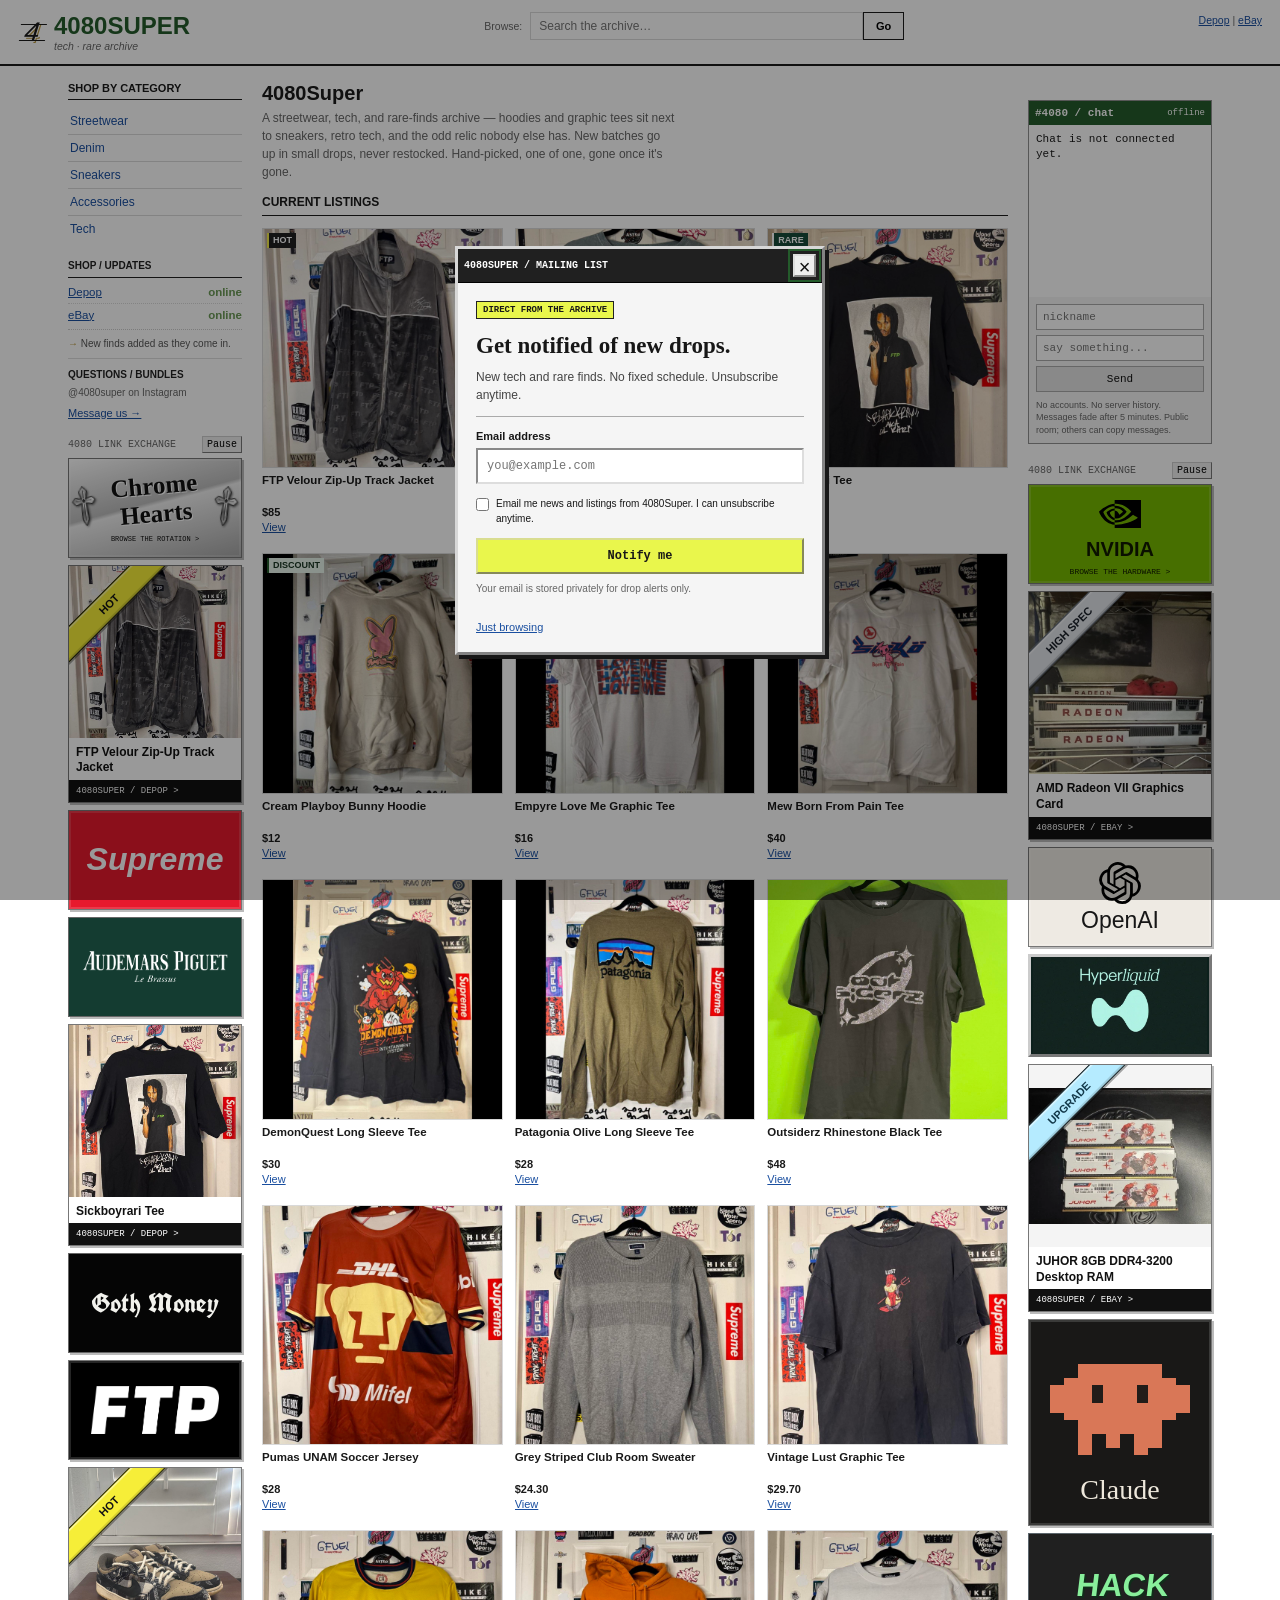
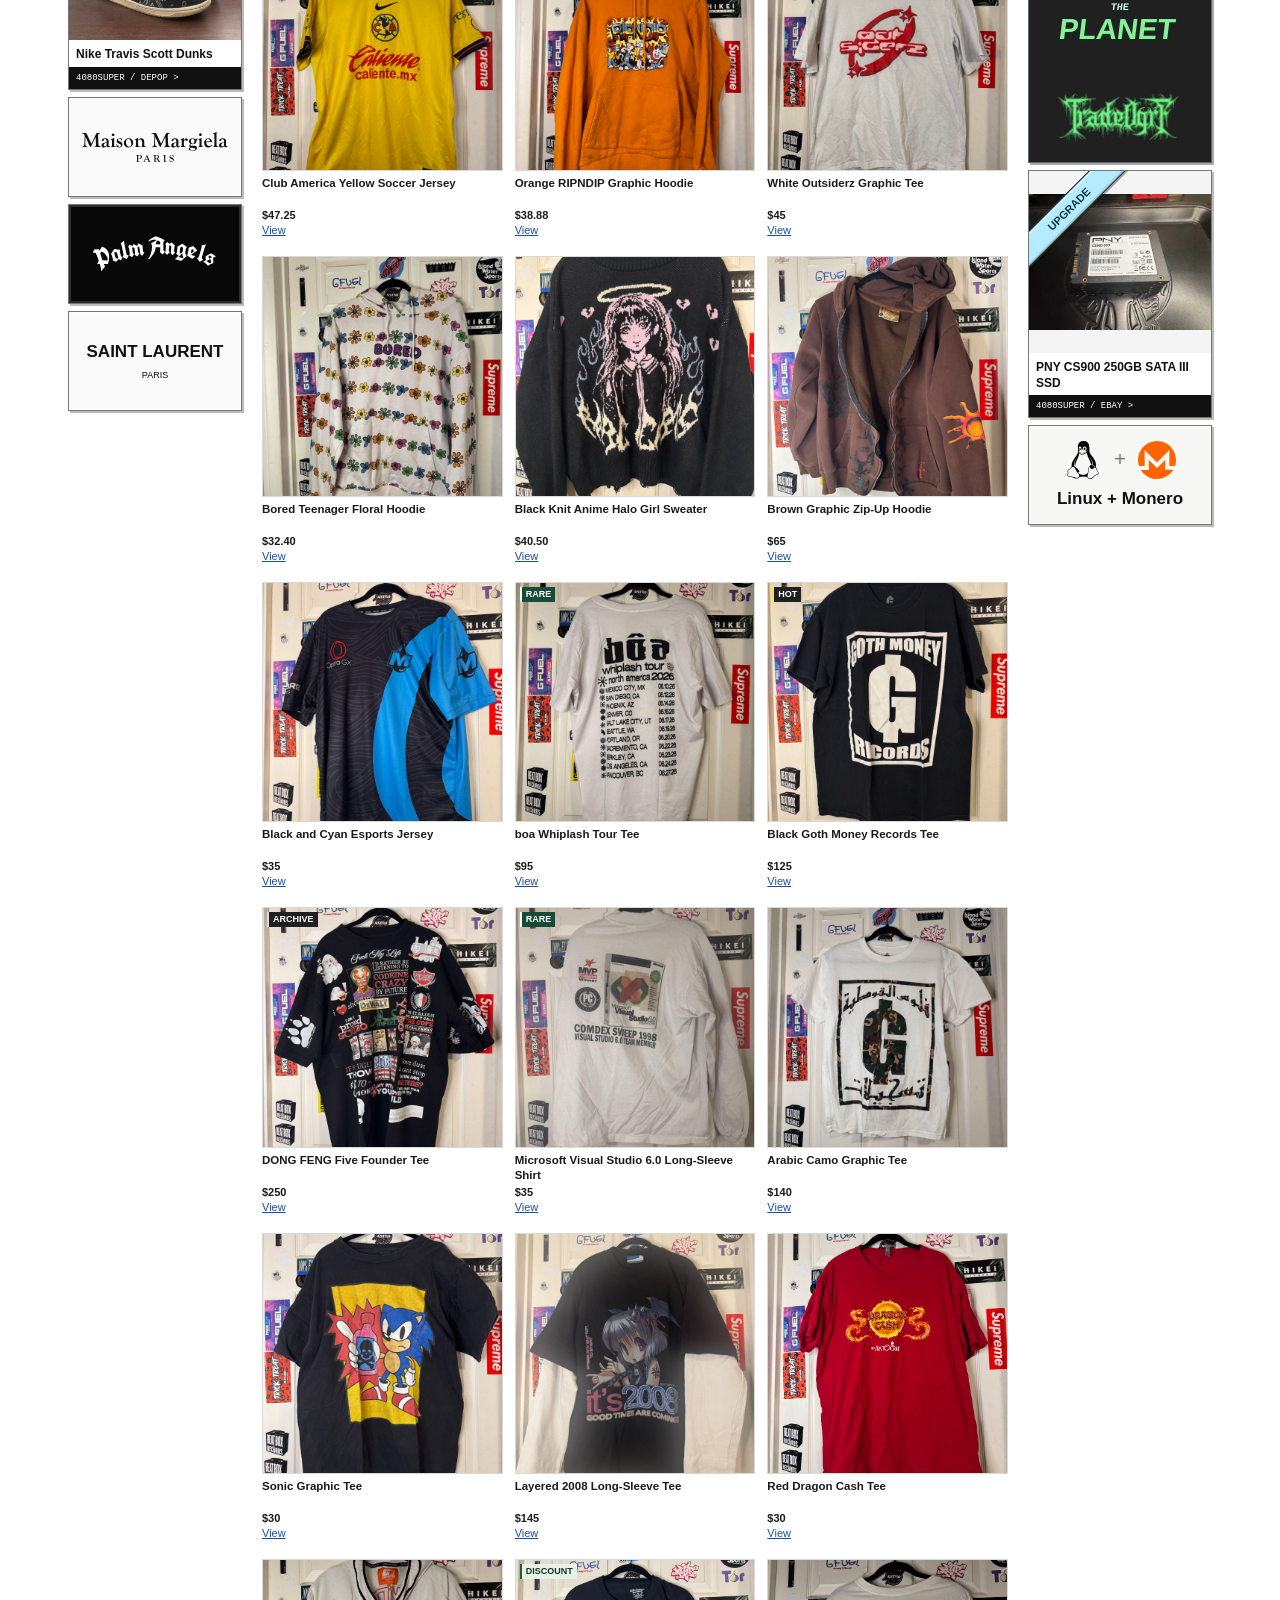
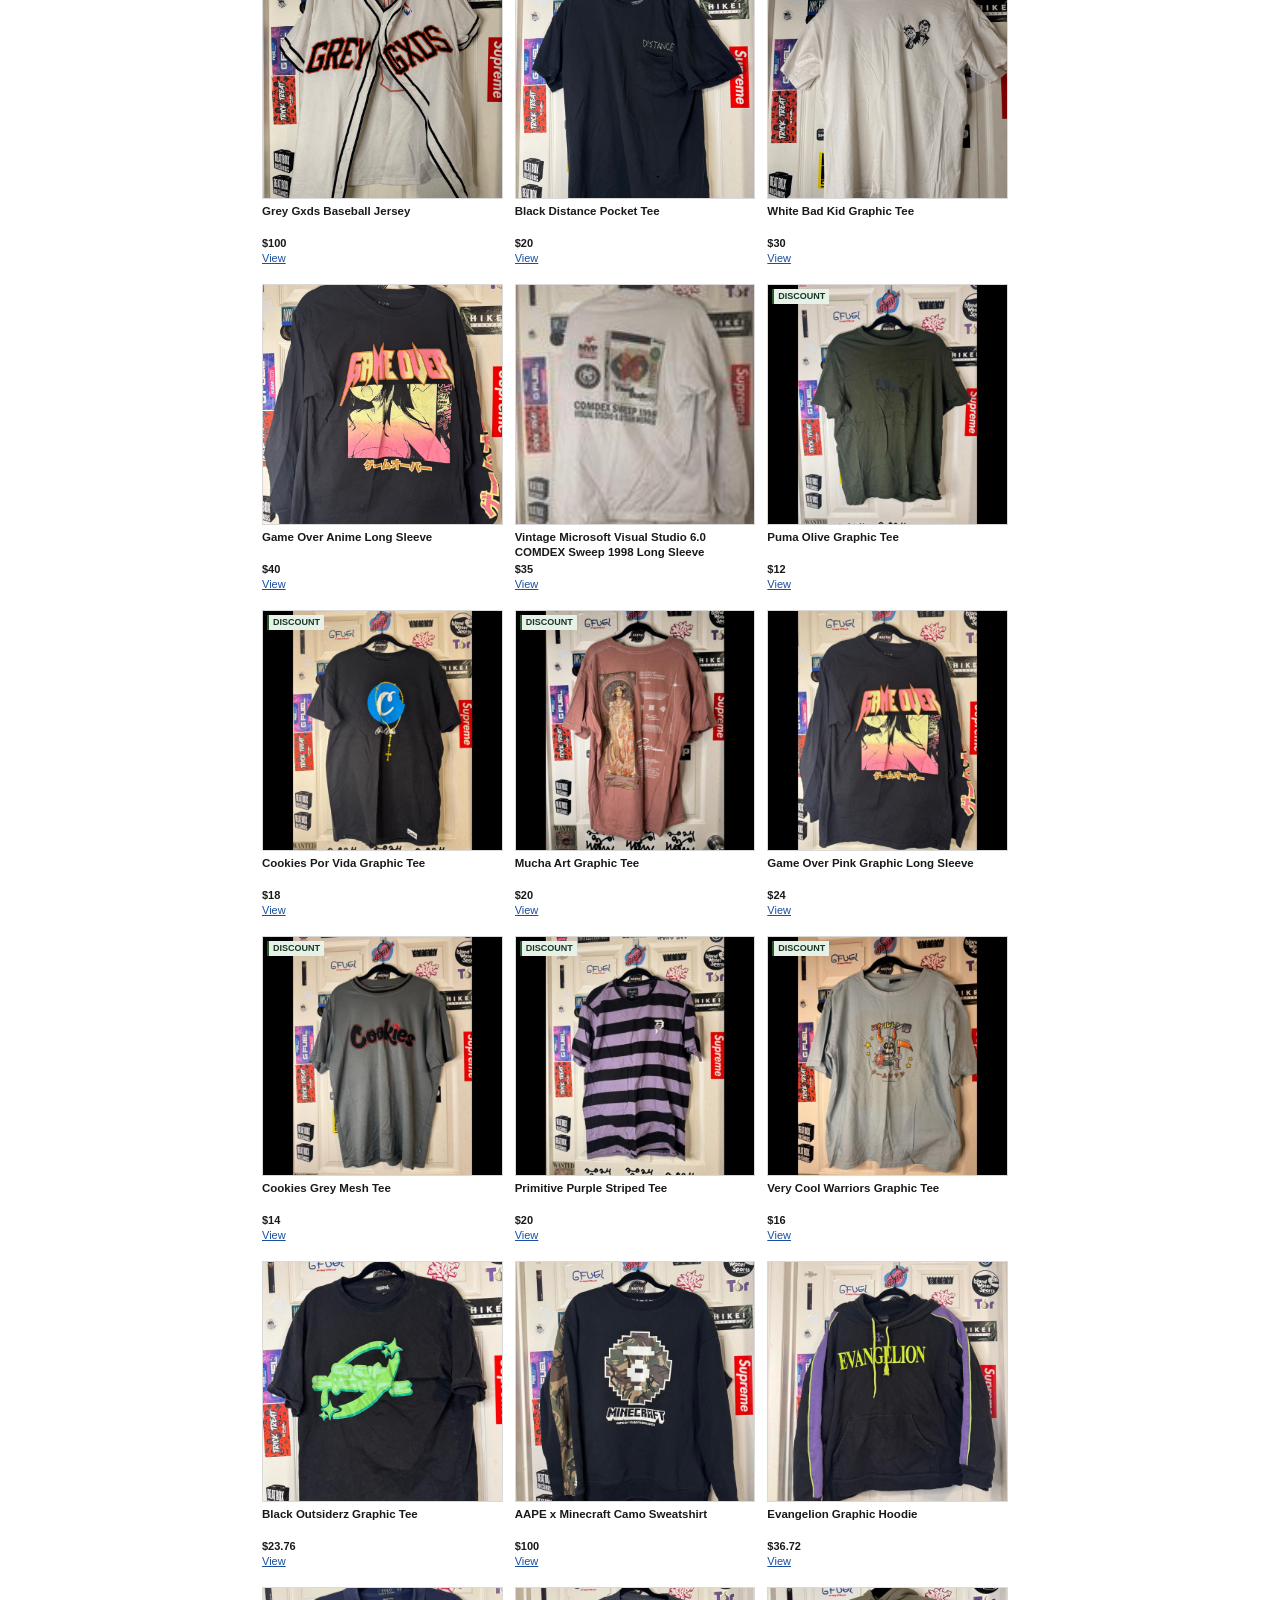
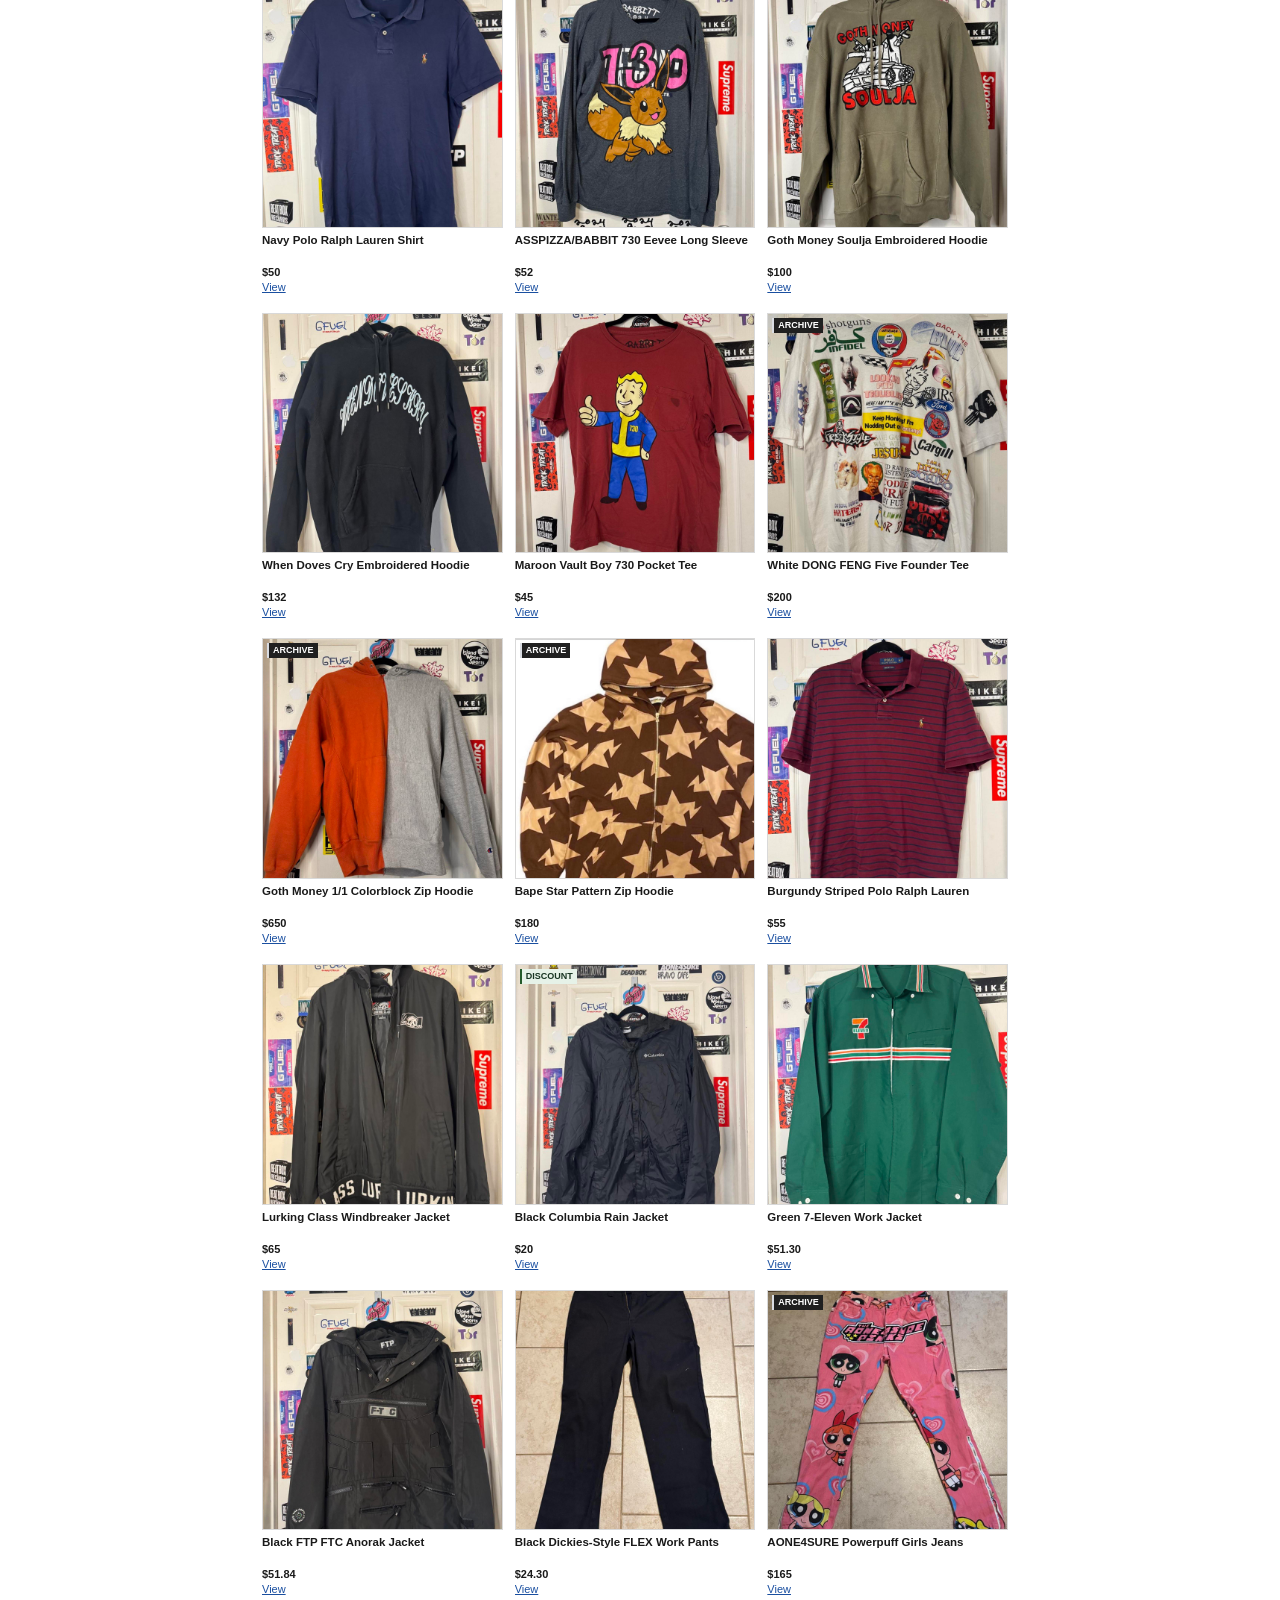
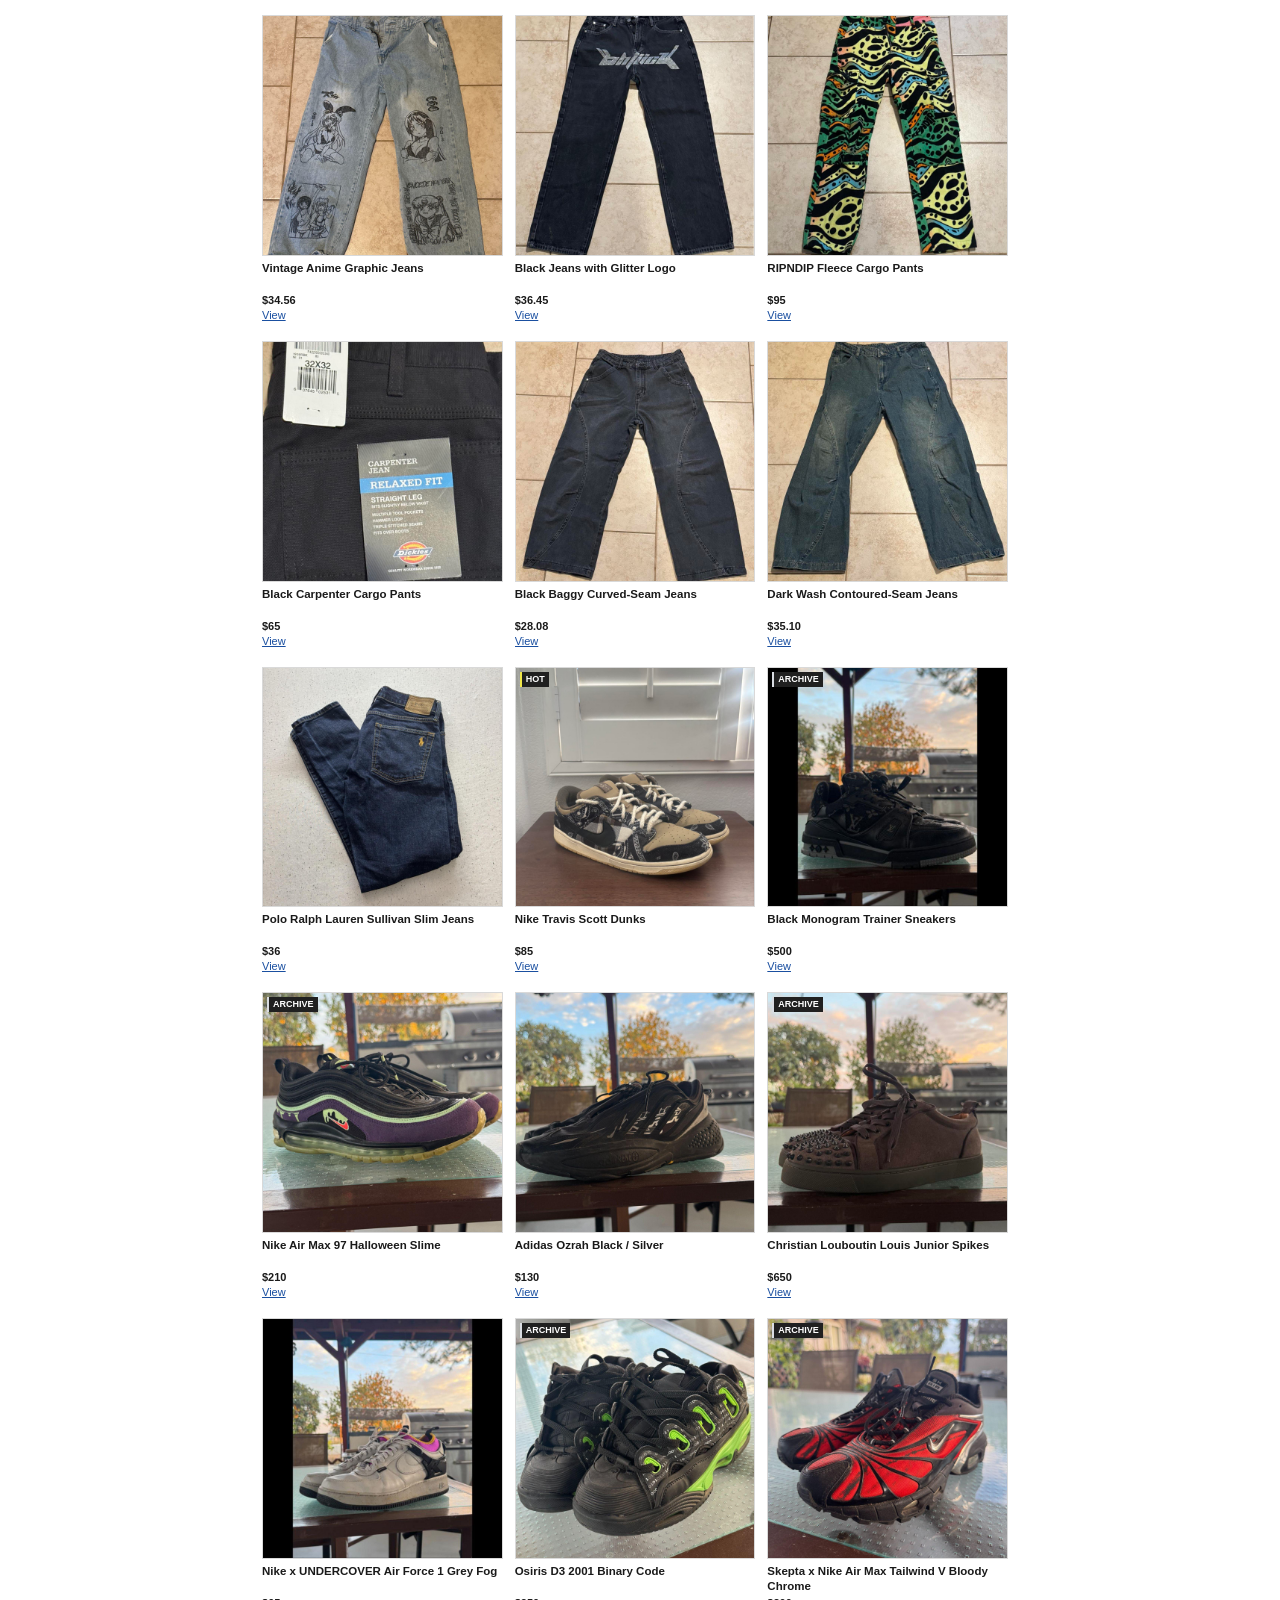
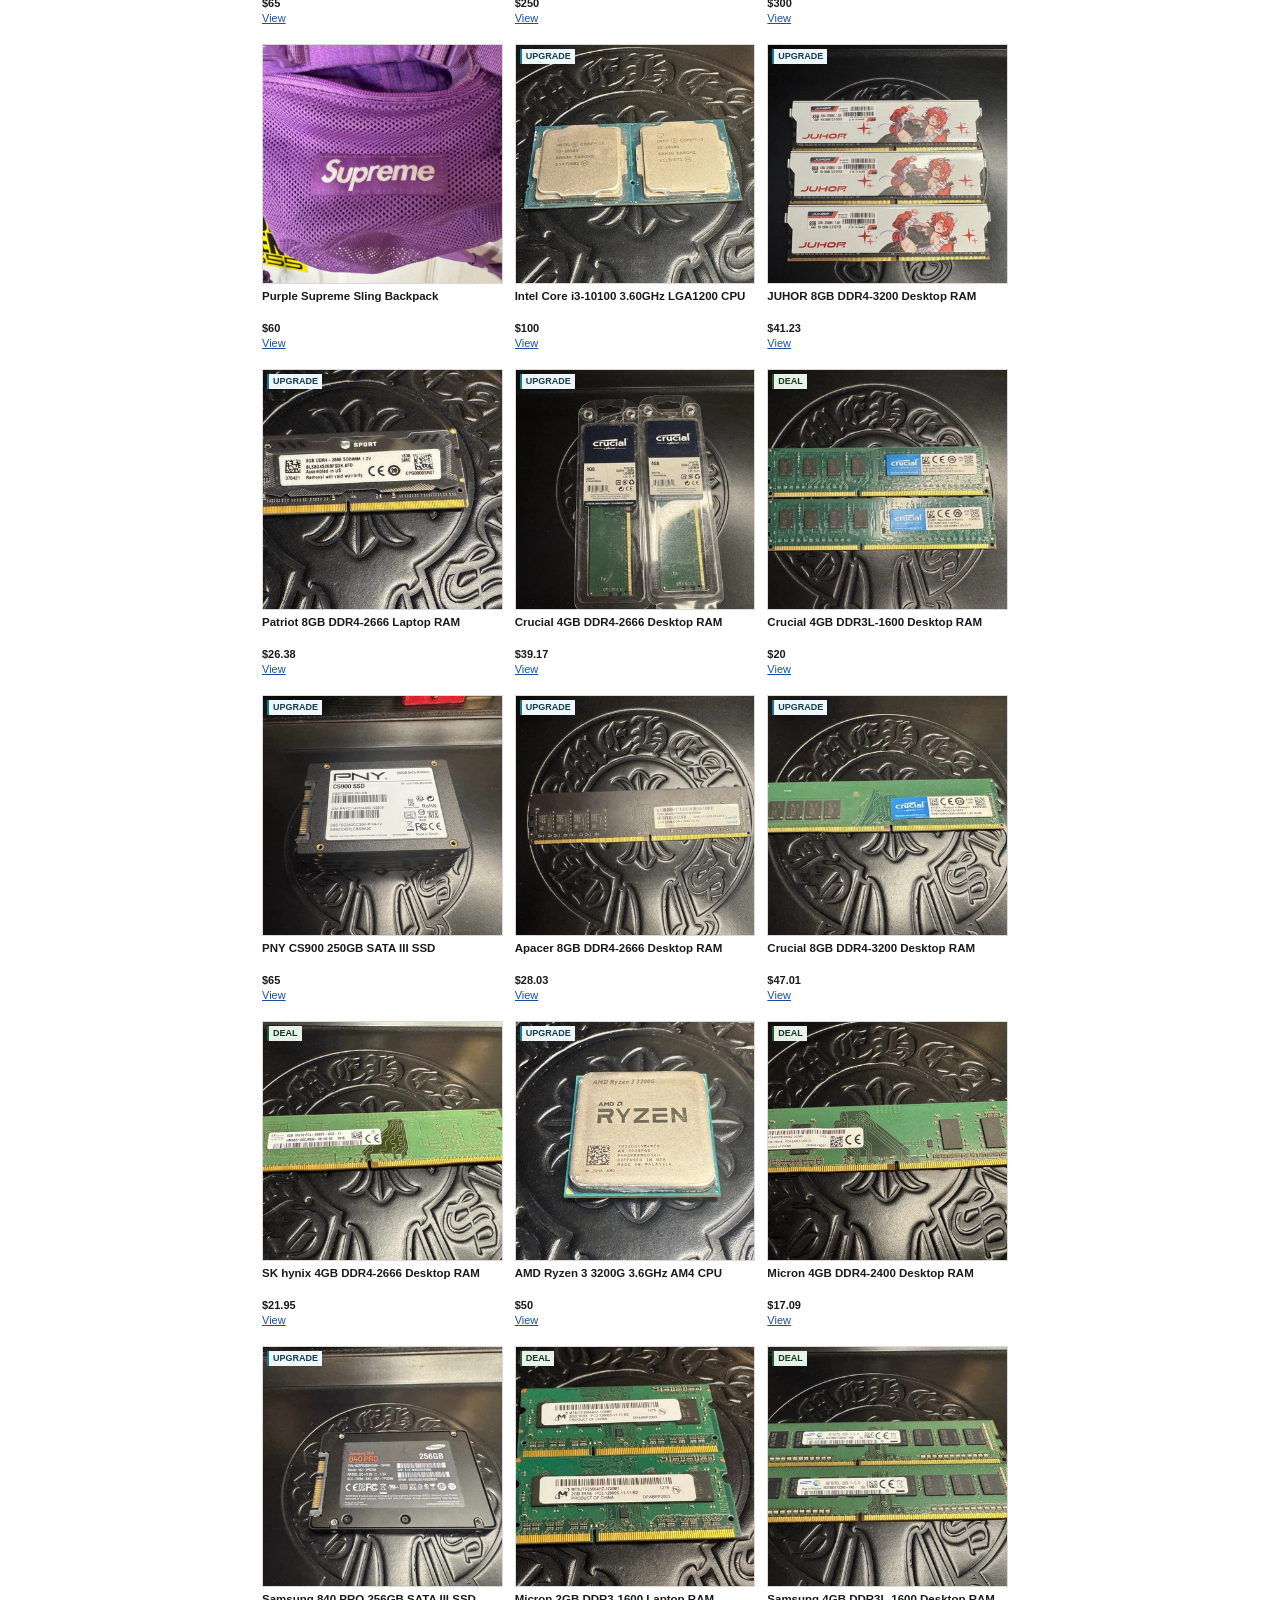
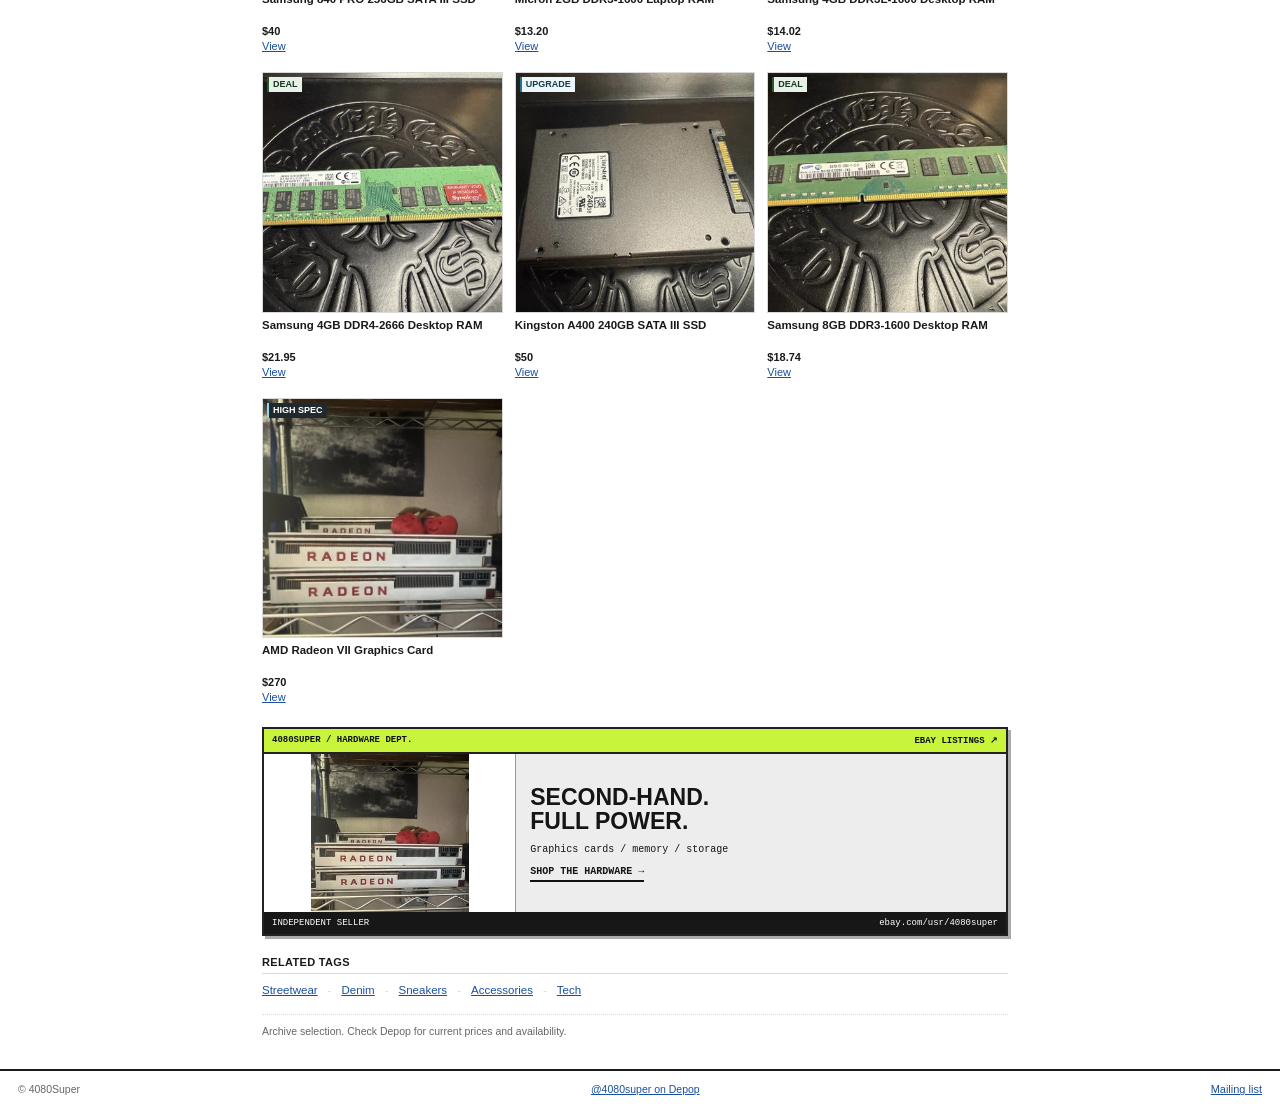
==== index.html @ e0d099ae "Update storefront brand tiles and compact product sidebars" ====
<!doctype html>
<html lang="en">
<meta charset="utf-8">
<title>4080Super</title>
<link rel="stylesheet" href="archive.css?v=hack-planet-1">
<script src="tech.js?v=inventory-20260912"></script>
<script src="catalog.js?v=inventory-20260912"></script>
<script src="listing-label.js"></script>
<link rel="stylesheet" href="signup.css?v=mobile-3">
<script src="signup.js" defer></script>
<script src="catalog-new.js?v=inventory-20260912"></script>
<script src="search-tags.js?v=inventory-20260912"></script>
<script src="archive.js?v=hack-planet-1" defer></script>
<meta name="viewport" content="width=device-width, initial-scale=1">
<style>
  :root{
    --ink: #1a1a1a;
    --ink-soft: #666;
    --line: #d9d9d9;
    --panel: #f7f7f7;
    --link: #1a4fa0;
    --accent: #b8973f;
    --accent-2: #6a9955;
    --accent-3: #a83c3c;
  }

  *{ box-sizing: border-box; }
  html, body{ background: #ffffff; color: var(--ink); }
  body{
    margin: 0;
    font-family: Arial, Helvetica, sans-serif;
    font-size: 13px;
    min-height: 100vh;
    display: flex;
    flex-direction: column;
  }
  a{ color: var(--link); }

  html.js-cursor-active, html.js-cursor-active *{ cursor: none !important; }
  .star-cursor{
    position: fixed; top: 0; left: 0;
    width: 16px; height: 16px;
    margin: -8px 0 0 -8px;
    pointer-events: none;
    z-index: 9999;
    will-change: transform;
  }
  .trail-star{
    position: fixed; top: 0; left: 0;
    margin: -6px 0 0 -6px;
    font-size: 11px;
    pointer-events: none;
    z-index: 9998;
    transform: translate(var(--x), var(--y)) scale(var(--s, 1));
    animation: trail-fade 0.6s ease-out forwards;
  }
  @keyframes trail-fade{
    0%{ opacity: 0.85; transform: translate(var(--x), var(--y)) scale(var(--s, 1)); }
    100%{ opacity: 0; transform: translate(var(--x), calc(var(--y) - 10px)) scale(0.3); }
  }

  /* ================= header ================= */
  .site-header{
    border-bottom: 2px solid var(--ink);
    padding: 12px 18px;
    display: flex;
    align-items: flex-start;
    justify-content: space-between;
    gap: 16px;
    flex-wrap: wrap;
  }
  .brand{ display: flex; align-items: center; gap: 8px; }
  .brand-mark{
    width: 28px;
    height: 28px;
    flex: none;
    display: grid;
    place-items: center;
    position: relative;
    font-family: "Arial Black", Impact, Arial, Helvetica, sans-serif;
    font-size: 27px;
    line-height: 1;
    font-style: italic;
    color: var(--ink);
    text-shadow: 1px 1px 0 #fff, 2px 2px 0 var(--accent);
    transform: skew(-7deg);
  }
  .brand-mark::before,
  .brand-mark::after{
    content: "";
    position: absolute;
    left: 2px;
    right: 0;
    height: 1px;
    background: var(--ink);
    transform: skewX(-18deg);
  }
  .brand-mark::before{ top: 6px; }
  .brand-mark::after{ bottom: 5px; }
  .brand-text{ line-height: 1.15; }
  .brand-text .name{ font-size: 19px; font-weight: bold; color: var(--ink); }
  .brand-text .sub{ font-size: 10.5px; color: var(--ink-soft); font-style: italic; }

  .searchwrap{ flex: 1 1 260px; max-width: 420px; display: flex; align-items: center; gap: 8px; }
  .searchwrap .lbl{ font-size: 10.5px; color: var(--ink-soft); white-space: nowrap; }
  .searchwrap form{ flex: 1; display: flex; }
  .searchwrap input{
    flex: 1;
    border: 1px solid var(--line);
    padding: 6px 8px;
    font-size: 12px;
    font-family: inherit;
    color: var(--ink);
    background: #fff;
  }
  .searchwrap button{
    border: 1px solid var(--ink);
    background: var(--panel);
    padding: 6px 12px;
    font-size: 11px;
    font-weight: bold;
    cursor: pointer;
  }

  .util{ text-align: right; font-size: 10.5px; color: var(--ink-soft); line-height: 1.6; }
  .util .row span{ margin-left: 10px; }
  .util .row span:first-child{ margin-left: 0; }

  /* ================= layout ================= */
  .layout{
    max-width: 1040px;
    margin: 0 auto;
    display: flex;
    gap: 20px;
    padding: 16px 18px 32px;
    align-items: flex-start;
    flex-wrap: wrap;
  }
  .layout[hidden]{ display: none; }
  .sidebar{ flex: 0 1 190px; min-width: 170px; }
  .main{ flex: 1 1 560px; min-width: 0; }
  .newsbox{ flex: 0 1 220px; min-width: 190px; }

  .box-title{
    font-size: 11px;
    font-weight: bold;
    text-transform: uppercase;
    letter-spacing: 0.03em;
    color: var(--ink);
    border-bottom: 1px solid var(--ink);
    padding-bottom: 5px;
    margin: 0 0 8px;
  }
  .cat-list{ list-style: none; margin: 0 0 18px; padding: 0; }
  .cat-list li{ border-bottom: 1px solid var(--line); }
  .cat-list li:last-child{ border-bottom: none; }
  .cat-list a{ display: block; padding: 6px 2px; font-size: 12px; text-decoration: none; }
  .cat-list a:hover{ text-decoration: underline; }

  .shop-list{ list-style: none; margin: 0; padding: 0; font-size: 11.5px; }
  .shop-list li{ display: flex; justify-content: space-between; padding: 5px 0; border-bottom: 1px dotted var(--line); }
  .shop-list li:last-child{ border-bottom: none; }
  .shop-list .on{ color: var(--accent-2); font-weight: bold; }
  .shop-list .off{ color: var(--ink-soft); }

  .contact-box{
    display: block;
    margin-top: 16px;
    border: 1px solid var(--line);
    border-radius: 2px;
    background: var(--panel);
    padding: 10px 11px;
    text-decoration: none;
    box-shadow: 0 1px 2px rgba(0,0,0,0.06);
  }
  .contact-box-title{ font-size: 12px; font-weight: bold; color: var(--ink); margin-bottom: 3px; }
  .contact-box-sub{ font-size: 10.5px; color: var(--ink-soft); margin-bottom: 7px; }
  .contact-box-cta{ font-size: 10.5px; font-weight: bold; color: var(--link); text-decoration: underline; }

  .news-list{ list-style: none; margin: 0; padding: 0; font-size: 11.5px; }
  .news-list li{ padding: 5px 0; border-bottom: 1px dotted var(--line); }
  .news-list li:last-child{ border-bottom: none; }
  .news-list li::before{ content: "\2192  "; color: var(--accent); font-weight: bold; }

  h1.shop-title{ font-size: 20px; margin: 0 0 4px; }
  .tagline{ font-size: 12px; color: var(--ink-soft); max-width: 62ch; line-height: 1.6; margin: 4px 0 14px; }

  .grid-title{
    font-size: 12px;
    font-weight: bold;
    text-transform: uppercase;
    letter-spacing: 0.03em;
    border-bottom: 1px solid var(--ink);
    padding-bottom: 6px;
    margin: 0 0 12px;
  }

  .listing-grid{
    display: grid;
    grid-template-columns: repeat(auto-fill, minmax(120px, 1fr));
    gap: 14px;
    margin-bottom: 22px;
  }
  .listing{ text-decoration: none; color: var(--ink); }
  .listing .thumb{
    aspect-ratio: 1 / 1;
    border: 1px solid var(--line);
    background:
      linear-gradient(45deg, var(--panel) 25%, transparent 25%) -10px 0/16px 16px,
      linear-gradient(-45deg, var(--panel) 25%, transparent 25%) -10px 0/16px 16px,
      #fff;
    display: flex;
    align-items: center;
    justify-content: center;
    position: relative;
    overflow: hidden;
  }
  .listing .thumb svg{ width: 30px; height: 30px; color: #b8b8b8; }
  .listing .thumb img{ position: absolute; inset: 0; width: 100%; height: 100%; object-fit: cover; }
  .listing .tag{
    position: absolute;
    top: 4px;
    left: 4px;
    z-index: 2;
    font-size: 9px;
    font-weight: bold;
    color: #fff;
    background: var(--tag-color, var(--accent-3));
    padding: 1px 5px;
    letter-spacing: 0.02em;
  }
  .listing .name{
    font-size: 11.5px;
    font-weight: bold;
    margin-top: 5px;
    height: 15px;
    line-height: 15px;
    overflow: hidden;
    text-overflow: ellipsis;
    white-space: nowrap;
  }
  .listing .price{ font-size: 11px; margin-top: 2px; height: 30px; }
  .listing .price .amt{
    display: block;
    height: 15px;
    line-height: 15px;
    color: var(--ink);
    font-weight: bold;
    overflow: hidden;
    white-space: nowrap;
  }
  .listing .price .cta-mini{
    display: block;
    height: 15px;
    line-height: 15px;
    color: var(--link);
    text-decoration: underline;
    overflow: hidden;
    text-overflow: ellipsis;
    white-space: nowrap;
  }

  .section-title{
    font-size: 11px;
    font-weight: bold;
    text-transform: uppercase;
    letter-spacing: 0.03em;
    color: var(--ink);
    border-bottom: 1px solid var(--line);
    padding-bottom: 5px;
    margin: 18px 0 10px;
  }

  .about-copy p{ font-size: 12px; line-height: 1.75; max-width: 62ch; margin: 0 0 8px; }

  .tag-links{ display: flex; flex-wrap: wrap; gap: 6px 10px; font-size: 11.5px; }
  .tag-links a{ text-decoration: underline; }
  .tag-links .sep{ color: var(--line); }

  .footer-note{ font-size: 10.5px; color: var(--ink-soft); border-top: 1px dotted var(--line); margin-top: 18px; padding-top: 10px; }

  /* ---- "sponsored" ad units, styled like real embedded display ads. purely decorative pastiche; every link goes to the shop's own Depop/eBay ---- */
  .promo-stack{ display: flex; flex-direction: column; gap: 12px; margin-top: 18px; }
  .promo-box{
    position: relative;
    display: flex;
    flex-direction: column;
    border: 1px solid rgba(0,0,0,0.18);
    border-radius: 2px;
    padding: 10px 11px 10px;
    text-decoration: none;
    overflow: hidden;
    box-shadow: 0 1px 2px rgba(0,0,0,0.14), 0 2px 6px rgba(0,0,0,0.10);
    transition: box-shadow 0.15s ease, transform 0.15s ease;
  }
  .promo-box:hover{ box-shadow: 0 2px 4px rgba(0,0,0,0.18), 0 4px 12px rgba(0,0,0,0.16); transform: translateY(-1px); }
  .promo-label{
    position: absolute;
    top: 6px; right: 6px;
    display: flex;
    align-items: center;
    gap: 2px;
    font-size: 8px;
    font-weight: bold;
    letter-spacing: 0.03em;
    color: rgba(0,0,0,0.55);
    background: rgba(255,255,255,0.82);
    border: 1px solid rgba(0,0,0,0.2);
    border-radius: 2px;
    padding: 1px 4px;
  }
  .promo-head{ display: flex; align-items: center; gap: 7px; margin: 1px 26px 5px 0; }
  .promo-icon{ width: 20px; height: 20px; flex: none; }
  .promo-logo{ font-size: 14.5px; font-weight: bold; line-height: 1.15; }
  .promo-tag{ font-size: 9.5px; margin-bottom: 7px; line-height: 1.45; }
  .promo-domain{ font-size: 9px; margin-bottom: 8px; opacity: 0.75; }
  .promo-cta{
    align-self: flex-start;
    font-size: 10.5px;
    font-weight: bold;
    padding: 5px 11px;
    border-radius: 2px;
    box-shadow: 0 1px 2px rgba(0,0,0,0.25);
  }

  .promo-chrome-hearts{ background: linear-gradient(155deg, #f4f4f4, #dadada); border-color: rgba(0,0,0,0.3); color: #111; }
  .promo-chrome-hearts .promo-label{ color: rgba(0,0,0,0.55); background: rgba(255,255,255,0.75); }
  .promo-chrome-hearts .promo-logo{ font-family: "Times New Roman", Georgia, serif; letter-spacing: 0.03em; }
  .promo-chrome-hearts .promo-icon{ color: #1a1a1a; }
  .promo-chrome-hearts .promo-tag{ color: #444; }
  .promo-chrome-hearts .promo-domain{ color: #333; }
  .promo-chrome-hearts .promo-cta{ background: #111; color: #fff; }

  .promo-supreme{ background: linear-gradient(155deg, #e0242c, #b8151c); border-color: rgba(0,0,0,0.35); }
  .promo-supreme .promo-logo, .promo-supreme .promo-tag, .promo-supreme .promo-domain{ color: #fff; }
  .promo-supreme .promo-logo{ font-style: italic; font-weight: 900; text-transform: uppercase; letter-spacing: 0.01em; font-family: Arial, Helvetica, sans-serif; }
  .promo-supreme .promo-domain{ opacity: 0.85; }
  .promo-supreme .promo-cta{ background: #fff; color: #b8151c; }
  .promo-supreme .promo-label{ background: rgba(255,255,255,0.85); }

  .promo-amd{ background: linear-gradient(160deg, #1b1b1b, #060606); border-color: rgba(226,35,26,0.55); }
  .promo-amd .promo-tag, .promo-amd .promo-domain{ color: #d8d8d8; }
  .promo-amd .promo-logo{ color: #fff; letter-spacing: 0.02em; }
  .promo-amd .promo-icon{ color: #e2231a; }
  .promo-amd .promo-cta{ background: #e2231a; color: #fff; }
  .promo-amd .promo-label{ background: rgba(20,20,20,0.7); color: #ddd; border-color: rgba(255,255,255,0.25); }

  .promo-cheatengine{ background: linear-gradient(160deg, #06210a, #021205); border-color: rgba(0,255,65,0.45); }
  .promo-cheatengine .promo-logo, .promo-cheatengine .promo-tag, .promo-cheatengine .promo-domain{
    color: #39ff6a;
    font-family: "Courier New", monospace;
  }
  .promo-cheatengine .promo-icon{ color: #39ff6a; }
  .promo-cheatengine .promo-cta{ background: #39ff6a; color: #06210a; font-family: "Courier New", monospace; }
  .promo-cheatengine .promo-label{ background: rgba(6,33,10,0.75); color: #39ff6a; border-color: rgba(57,255,106,0.5); }
  .promo-cheatengine .promo-blink{ animation: promo-blink 1.1s steps(1, start) infinite; }
  @media (prefers-reduced-motion: reduce){ .promo-cheatengine .promo-blink{ animation: none; } }
  @keyframes promo-blink{ 50%{ opacity: 0.35; } }

  .promo-banner-wide{
    display: flex;
    align-items: center;
    justify-content: space-between;
    gap: 14px;
    flex-wrap: wrap;
    border: 1px solid rgba(34,224,74,0.4);
    border-radius: 3px;
    background: linear-gradient(160deg, #0d0d0d, #050505);
    color: #22e04a;
    padding: 13px 16px;
    margin: 20px 0;
    text-decoration: none;
    font-family: "Courier New", monospace;
    box-shadow: 0 1px 2px rgba(0,0,0,0.3), 0 3px 10px rgba(0,0,0,0.3);
    transition: box-shadow 0.15s ease;
  }
  .promo-banner-wide:hover{ box-shadow: 0 2px 4px rgba(0,0,0,0.35), 0 6px 16px rgba(0,0,0,0.4); }
  .promo-banner-wide .abw-label{
    font-size: 8px;
    font-weight: bold;
    letter-spacing: 0.05em;
    color: #7be08f;
    border: 1px solid rgba(123,224,143,0.5);
    border-radius: 2px;
    padding: 1px 4px;
    margin-bottom: 5px;
    display: inline-block;
  }
  .promo-banner-wide .abw-main{ font-size: 13px; font-weight: bold; letter-spacing: 0.02em; display: flex; align-items: center; gap: 8px; }
  .promo-banner-wide .abw-main svg{ width: 15px; height: 15px; flex: none; }
  .promo-banner-wide .abw-sub{ font-size: 10px; color: #7be08f; margin-top: 4px; }
  .promo-banner-wide .abw-domain{ font-size: 9px; color: #5fae70; margin-top: 3px; }
  .promo-banner-wide .abw-cta{
    font-size: 10.5px;
    font-weight: bold;
    color: #041604;
    background: #22e04a;
    border-radius: 2px;
    padding: 6px 12px;
    white-space: nowrap;
    box-shadow: 0 1px 2px rgba(0,0,0,0.3);
  }

  .site-footer{
    margin-top: auto;
    border-top: 2px solid var(--ink);
    padding: 12px 18px;
    display: flex;
    justify-content: space-between;
    flex-wrap: wrap;
    gap: 8px;
    font-size: 10.5px;
    color: var(--ink-soft);
  }

  @media (max-width: 760px){
    .newsbox{ order: 3; flex: 1 1 100%; }
    .sidebar{ order: 2; flex: 1 1 100%; }
    .main{ order: 1; flex: 1 1 100%; }
    .util{ text-align: left; }
  }

  /* ---- category gallery pages ---- */
  .gallery-page{ max-width: 640px; margin: 0 auto; padding: 22px 18px 44px; }
  .gallery-back{ font-size: 11.5px; text-decoration: underline; display: inline-block; margin-bottom: 16px; }
  .gallery-page h1{ font-size: 20px; margin: 0 0 4px; }
  .gallery-page .gsub{ font-size: 12px; color: var(--ink-soft); margin: 0 0 18px; }
  .gallery-main{ position: relative; border: 1px solid var(--line); background: var(--panel); }
  .gallery-main .gimg-link{ display: block; }
  .gallery-main img{ display: block; width: 100%; height: auto; aspect-ratio: 4 / 5; object-fit: cover; background: #eee; }
  .gallery-caption{
    display: flex;
    justify-content: space-between;
    align-items: center;
    gap: 10px;
    padding: 8px 10px;
    font-size: 11.5px;
    border-top: 1px solid var(--line);
    background: #fff;
  }
  .gallery-caption .cinfo{ display: flex; align-items: baseline; gap: 8px; min-width: 0; overflow: hidden; }
  .gallery-caption .cname{ overflow: hidden; text-overflow: ellipsis; white-space: nowrap; }
  .gallery-caption .cprice{ font-weight: bold; color: var(--ink); flex: none; }
  .gallery-caption a{ text-decoration: underline; white-space: nowrap; flex: none; }
  .gallery-nav{
    position: absolute;
    top: 50%;
    transform: translateY(-50%);
    width: 30px; height: 30px;
    background: rgba(255,255,255,0.92);
    border: 1px solid var(--line);
    font-size: 14px;
    line-height: 1;
    cursor: pointer;
  }
  .gallery-nav.prev{ left: 8px; }
  .gallery-nav.next{ right: 8px; }
  .gallery-thumbs{ display: flex; gap: 6px; flex-wrap: wrap; margin-top: 10px; }
  .gallery-thumbs button{
    width: 46px; height: 46px;
    padding: 0;
    border: 1px solid var(--line);
    background-size: cover;
    background-position: center;
    cursor: pointer;
    opacity: 0.5;
  }
  .gallery-thumbs button.active{ opacity: 1; border-color: var(--ink); }
</style>

<div class="site-header">
  <div class="brand">
    <div class="brand-mark" aria-label="4080Super logo">4</div>
    <div class="brand-text">
      <div class="name">4080SUPER</div>
      <div class="sub">tech &middot; rare archive</div>
    </div>
  </div>

  <div class="searchwrap">
    <span class="lbl">Browse:</span>
    <form role="search">
      <input type="search" placeholder="Search the archive&hellip;" aria-label="Search">
      <button type="submit">Go</button>
    </form>
  </div>

  <div class="util">
    <div class="row"><a href="https://www.depop.com/4080super/">Depop</a> | <a href="https://www.ebay.com/usr/4080super">eBay</a></div>
  </div>
</div>

<div class="layout" id="view-home" data-view="home">

  <div class="sidebar">
    <div class="box-title">Shop by category</div>
    <ul class="cat-list">
      <li><a href="#streetwear" data-view-link="streetwear">Streetwear</a></li>
      <li><a href="#denim" data-view-link="denim">Denim</a></li>
      <li><a href="#sneakers" data-view-link="sneakers">Sneakers</a></li>
      <li><a href="https://www.depop.com/4080super/" target="_blank" rel="noopener">Accessories</a></li>
      <li><a href="https://www.depop.com/4080super/" target="_blank" rel="noopener">Tech</a></li>
    </ul>

    <div class="box-title">Where to buy</div>
    <ul class="shop-list">
      <li><span><a href="https://www.depop.com/4080super/" target="_blank" rel="noopener">Depop</a></span><span class="on">online</span></li>
      <li><span><a href="https://www.ebay.com/usr/4080super" target="_blank" rel="noopener">eBay</a></span><span class="on">online</span></li>
    </ul>

    <a class="contact-box" href="https://www.instagram.com/4080super" target="_blank" rel="noopener">
      <div class="contact-box-title">Questions? Want something specific?</div>
      <div class="contact-box-sub">DM us on Instagram &mdash; @4080super</div>
      <div class="contact-box-cta">Message us &#8594;</div>
    </a>

    <div class="promo-stack">
      <a class="promo-box promo-chrome-hearts" href="https://www.depop.com/4080super/" target="_blank" rel="noopener">
        <span class="promo-label">HOT</span>
        <div class="promo-head">
          <svg class="promo-icon" viewBox="0 0 24 24" fill="currentColor"><path d="M10 2h4v6h6v4h-6v10h-4V12H4V8h6z"/></svg>
          <div class="promo-logo">Chrome Hearts</div>
        </div>
        <div class="promo-tag">Silver, leather &amp; cross motifs &mdash; if it's in stock, it's on the rack.</div>
        <div class="promo-domain">depop.com/4080super</div>
        <span class="promo-cta">Shop now &#8594;</span>
      </a>
      <a class="promo-box promo-supreme" href="https://www.depop.com/4080super/" target="_blank" rel="noopener">
        <span class="promo-label">HOT</span>
        <div class="promo-head">
          <div class="promo-logo">Supreme</div>
        </div>
        <div class="promo-tag">Box logic. Restock watch. Cop before it's gone.</div>
        <div class="promo-domain">depop.com/4080super</div>
        <span class="promo-cta">See what's up &#8594;</span>
      </a>
    </div>
  </div>

  <div class="main">
    <h1 class="shop-title">4080Super</h1>
    <p class="tagline">A streetwear, tech, and rare-finds archive &mdash; hoodies and graphic tees sit next to sneakers, retro tech, and the odd relic nobody else has. New batches go up in small drops, never restocked. Hand-picked, one of one, gone once it's gone.</p>

    <div class="grid-title">Current listings</div>
    <div class="listing-grid" id="home-listing-grid">
      <a class="listing" data-slot="0" target="_blank" rel="noopener">
        <div class="thumb"><span class="tag"></span></div>
        <div class="name"></div>
        <div class="price"></div>
      </a>
      <a class="listing" data-slot="1" target="_blank" rel="noopener">
        <div class="thumb"><span class="tag"></span></div>
        <div class="name"></div>
        <div class="price"></div>
      </a>
      <a class="listing" data-slot="2" target="_blank" rel="noopener">
        <div class="thumb"><span class="tag"></span></div>
        <div class="name"></div>
        <div class="price"></div>
      </a>
      <a class="listing" data-slot="3" target="_blank" rel="noopener">
        <div class="thumb"><span class="tag"></span></div>
        <div class="name"></div>
        <div class="price"></div>
      </a>
      <a class="listing" data-slot="4" target="_blank" rel="noopener">
        <div class="thumb"><span class="tag"></span></div>
        <div class="name"></div>
        <div class="price"></div>
      </a>
      <a class="listing" data-slot="5" target="_blank" rel="noopener">
        <div class="thumb"><span class="tag"></span></div>
        <div class="name"></div>
        <div class="price"></div>
      </a>
    </div>

    <a class="hardware-banner" href="https://www.ebay.com/usr/4080super" target="_blank" rel="noopener">
      <span class="hardware-strip">4080SUPER / HARDWARE DEPT. <span>EBAY LISTINGS &#8599;</span></span>
      <img src="images/tech1.webp" alt="Radeon graphics cards from the archive" loading="lazy">
      <span class="hardware-copy"><strong>SECOND-HAND.<br>FULL POWER.</strong><span>Graphics cards / memory / storage</span><b>SHOP THE HARDWARE &#8594;</b></span>
      <span class="hardware-footer">INDEPENDENT SELLER <span>ebay.com/usr/4080super</span></span>
    </a>

    <div class="section-title">Related tags</div>
    <div class="tag-links">
      <a href="#streetwear" data-view-link="streetwear">Streetwear</a><span class="sep">-</span>
      <a href="#denim" data-view-link="denim">Denim</a><span class="sep">-</span>
      <a href="#sneakers" data-view-link="sneakers">Sneakers</a><span class="sep">-</span>
      <a href="https://www.depop.com/4080super/" target="_blank" rel="noopener">Accessories</a><span class="sep">-</span>
      <a href="https://www.depop.com/4080super/" target="_blank" rel="noopener">Tech</a>
    </div>

    <div class="footer-note">Archive selection. Check Depop for current prices and availability.</div>
  </div>

  <div class="newsbox">
    <div class="box-title updates-title">&#9733; Archive Alert &#9733;</div>
    <ul class="news-list updates-alert">
      <li>New finds added as they come in.</li>
      <li>Browse clothing and sneakers on Depop</li>
      <li>DM to ask about bundles</li>
      <li>Shop tech and hardware on eBay</li>
    </ul>

    <div class="promo-stack">
      <a class="promo-box promo-amd" href="https://www.ebay.com/usr/4080super" target="_blank" rel="noopener">
        <span class="promo-label">HOT</span>
        <div class="promo-head">
          <svg class="promo-icon" viewBox="0 0 24 24" fill="none" stroke="currentColor" stroke-width="1.6"><rect x="6" y="6" width="12" height="12" rx="1"/><path d="M9 2v4M15 2v4M9 18v4M15 18v4M2 9h4M2 15h4M18 9h4M18 15h4"/></svg>
          <div class="promo-logo">AMD</div>
        </div>
        <div class="promo-tag">Upgrade your rig. Deals inside, while supplies last.</div>
        <div class="promo-domain">ebay.com/usr/4080super</div>
        <span class="promo-cta">Shop listings &#8594;</span>
      </a>
      <a class="promo-box promo-cheatengine" href="https://www.ebay.com/usr/4080super" target="_blank" rel="noopener">
        <span class="promo-label">HOT</span>
        <div class="promo-head">
          <svg class="promo-icon" viewBox="0 0 24 24" fill="none" stroke="currentColor" stroke-width="2" stroke-linecap="round" stroke-linejoin="round"><rect x="2" y="4" width="20" height="16" rx="1.5"/><path d="M6 9l4 3-4 3M12 15h6"/></svg>
          <div class="promo-logo">Cheat Engine</div>
        </div>
        <div class="promo-tag">v7.4 &mdash; totally not a virus, we promise.</div>
        <div class="promo-domain">ebay.com/usr/4080super</div>
        <span class="promo-cta promo-blink">&#9654; Free download &#8594;</span>
      </a>
    </div>
  </div>
</div>

<div class="gallery-page" id="view-streetwear" data-view="streetwear" hidden>
  <a class="gallery-back" href="#top" data-view-link="home">&larr; Back to 4080Super</a>
  <h1>Streetwear</h1>
  <p class="gsub">Pulled straight from the #streetwear listings on Depop &mdash; tap a photo to view or buy that piece.</p>
  <div class="gallery-main" data-gallery="streetwear">
    <a class="gimg-link" target="_blank" rel="noopener">
      <img alt="">
    </a>
    <button type="button" class="gallery-nav prev" aria-label="Previous piece">&#10094;</button>
    <button type="button" class="gallery-nav next" aria-label="Next piece">&#10095;</button>
    <div class="gallery-caption">
      <span class="cinfo"><span class="cname"></span><span class="cprice"></span></span>
      <a class="cta" target="_blank" rel="noopener">View on Depop &#8594;</a>
    </div>
  </div>
  <div class="gallery-thumbs" data-thumbs="streetwear"></div>
</div>

<div class="gallery-page" id="view-denim" data-view="denim" hidden>
  <a class="gallery-back" href="#top" data-view-link="home">&larr; Back to 4080Super</a>
  <h1>Denim</h1>
  <p class="gsub">Pulled straight from the #denim listings on Depop &mdash; tap a photo to view or buy that piece.</p>
  <div class="gallery-main" data-gallery="denim">
    <a class="gimg-link" target="_blank" rel="noopener">
      <img alt="">
    </a>
    <button type="button" class="gallery-nav prev" aria-label="Previous piece">&#10094;</button>
    <button type="button" class="gallery-nav next" aria-label="Next piece">&#10095;</button>
    <div class="gallery-caption">
      <span class="cinfo"><span class="cname"></span><span class="cprice"></span></span>
      <a class="cta" target="_blank" rel="noopener">View on Depop &#8594;</a>
    </div>
  </div>
  <div class="gallery-thumbs" data-thumbs="denim"></div>
</div>

<div class="gallery-page" id="view-sneakers" data-view="sneakers" hidden>
  <a class="gallery-back" href="#top" data-view-link="home">&larr; Back to 4080Super</a>
  <h1>Sneakers</h1>
  <p class="gsub">The current sneaker lineup from the shop &mdash; tap a photo to view or buy that pair.</p>
  <div class="gallery-main" data-gallery="sneakers">
    <a class="gimg-link" target="_blank" rel="noopener">
      <img alt="">
    </a>
    <button type="button" class="gallery-nav prev" aria-label="Previous piece">&#10094;</button>
    <button type="button" class="gallery-nav next" aria-label="Next piece">&#10095;</button>
    <div class="gallery-caption">
      <span class="cinfo"><span class="cname"></span><span class="cprice"></span></span>
      <a class="cta" target="_blank" rel="noopener">View on Depop &#8594;</a>
    </div>
  </div>
  <div class="gallery-thumbs" data-thumbs="sneakers"></div>
</div>

<div class="site-footer">
  <span>&copy; 4080Super</span>
  <a href="https://www.depop.com/4080super/" target="_blank" rel="noopener">@4080super on Depop</a>
</div>

<script>
(function(){
  var canFine = window.matchMedia && matchMedia('(pointer: fine)').matches;
  var reduced = window.matchMedia && matchMedia('(prefers-reduced-motion: reduce)').matches;
  if(!canFine || reduced) return;

  document.documentElement.classList.add('js-cursor-active');

  var cursorEl = document.createElement('div');
  cursorEl.className = 'star-cursor';
  cursorEl.innerHTML = '<svg viewBox="0 0 24 24" fill="#1a1a1a"><path d="M12 0L14.9 9.1L24 12L14.9 14.9L12 24L9.1 14.9L0 12L9.1 9.1Z"/></svg>';
  cursorEl.style.transform = 'translate(-9999px,-9999px)';
  document.body.appendChild(cursorEl);

  var colors = ['#b8973f', '#6a9955', '#a83c3c'];
  var ci = 0;
  var lastSpawn = 0;

  window.addEventListener('mousemove', function(e){
    cursorEl.style.transform = 'translate(' + e.clientX + 'px,' + e.clientY + 'px)';
    var now = performance.now();
    if(now - lastSpawn > 55){
      lastSpawn = now;
      spawnStar(e.clientX, e.clientY);
    }
  }, { passive: true });

  function spawnStar(x, y){
    var s = document.createElement('span');
    s.className = 'trail-star';
    s.textContent = '✦';
    s.style.color = colors[ci % colors.length];
    ci++;
    var scale = (0.5 + Math.random() * 0.5).toFixed(2);
    s.style.setProperty('--x', x + 'px');
    s.style.setProperty('--y', y + 'px');
    s.style.setProperty('--s', scale);
    document.body.appendChild(s);
    setTimeout(function(){ s.remove(); }, 650);
  }
})();

/* ---- category galleries (real photos + tags pulled from Depop) ---- */
(function(){
  var reduced = window.matchMedia && matchMedia('(prefers-reduced-motion: reduce)').matches;

  var GALLERIES = {};
  ['streetwear', 'denim', 'sneakers', 'accessories'].forEach(function(category){
    GALLERIES[category] = window.DEPOP_ITEMS.filter(function(item){ return item.tag === category; });
  });

  GALLERIES.tech = window.TECH_ITEMS;
  var techView = document.getElementById('view-sneakers').cloneNode(true);
  techView.id = 'view-tech';
  techView.dataset.view = 'tech';
  techView.querySelector('h1').textContent = 'Tech';
  techView.querySelector('.gsub').textContent = 'Hardware from 4080Super on eBay. Check each listing for current availability.';
  techView.querySelector('[data-gallery]').dataset.gallery = 'tech';
  techView.querySelector('[data-thumbs]').dataset.thumbs = 'tech';
  document.getElementById('view-sneakers').after(techView);
  var accessoryView = document.getElementById('view-sneakers').cloneNode(true);
  accessoryView.className = 'gallery-page'; accessoryView.id = 'view-accessories';
  accessoryView.dataset.view = 'accessories'; accessoryView.hidden = true;
  accessoryView.querySelector('h1').textContent = 'Accessories';
  accessoryView.querySelector('.gsub').textContent = 'Bags and accessories from 4080Super on Depop.';
  accessoryView.querySelector('[data-gallery]').dataset.gallery = 'accessories';
  accessoryView.querySelector('[data-thumbs]').dataset.thumbs = 'accessories';
  techView.after(accessoryView);
  document.querySelectorAll('a').forEach(function(a){
    if(['Tech','Accessories'].includes(a.textContent.trim())){
      var category = a.textContent.trim().toLowerCase();
      a.href = '#' + category; a.dataset.viewLink = category; a.removeAttribute('target');
    }
  });
  var ALL_ITEMS = GALLERIES.streetwear.concat(GALLERIES.denim, GALLERIES.sneakers, GALLERIES.accessories, GALLERIES.tech);

  function formatPrice(p){
    return (p % 1 === 0) ? ('$' + p.toFixed(0)) : ('$' + p.toFixed(2));
  }

  function strHash(s){
    var h = 0;
    for(var i = 0; i < s.length; i++){ h = (h * 31 + s.charCodeAt(i)) >>> 0; }
    return h;
  }

  function priceTier(item){
    if (['Sickboyrari Tee', 'boa Whiplash Tour Tee', 'Microsoft Visual Studio 6.0 Long-Sleeve Shirt'].includes(item.title)) {
      return { word: 'RARE' };
    }
    return { word: window.listingLabel(item) };
  }

  var state = {};

  function buildGallery(name){
    var items = GALLERIES[name];
    var root = document.querySelector('.gallery-main[data-gallery="' + name + '"]');
    var thumbsWrap = document.querySelector('.gallery-thumbs[data-thumbs="' + name + '"]');
    if(!root || !thumbsWrap || !items || !items.length) return;

    state[name] = { idx: 0, timer: null };

    items.forEach(function(item, i){
      var b = document.createElement('button');
      b.type = 'button';
      b.style.backgroundImage = 'url(' + item.img + ')';
      b.setAttribute('aria-label', item.title);
      b.addEventListener('click', function(){ setIndex(name, i); restartTimer(name); });
      thumbsWrap.appendChild(b);
    });

    var prevBtn = root.querySelector('.prev');
    var nextBtn = root.querySelector('.next');
    if(prevBtn) prevBtn.addEventListener('click', function(){
      setIndex(name, (state[name].idx - 1 + items.length) % items.length);
      restartTimer(name);
    });
    if(nextBtn) nextBtn.addEventListener('click', function(){
      setIndex(name, (state[name].idx + 1) % items.length);
      restartTimer(name);
    });

    setIndex(name, 0);
  }

  function setIndex(name, i){
    var items = GALLERIES[name];
    var root = document.querySelector('.gallery-main[data-gallery="' + name + '"]');
    var thumbsWrap = document.querySelector('.gallery-thumbs[data-thumbs="' + name + '"]');
    if(!items || !items[i]) return;
    state[name].idx = i;
    var item = items[i];

    var link = root.querySelector('.gimg-link');
    var img = link.querySelector('img');
    img.src = item.img;
    img.alt = item.title;
    link.href = item.url;
    root.querySelector('.cname').textContent = item.title;
    root.querySelector('.cprice').textContent = formatPrice(item.price);
    root.querySelector('.cta').href = item.url;
    root.querySelector('.cta').textContent = item.tag === 'tech' ? 'View on eBay >' : 'View on Depop >';

    var thumbBtns = thumbsWrap.querySelectorAll('button');
    thumbBtns.forEach(function(b, bi){ b.classList.toggle('active', bi === i); });
  }

  function stopTimer(name){
    if(state[name] && state[name].timer){ clearInterval(state[name].timer); state[name].timer = null; }
  }
  function startTimer(name){
    if(reduced || !state[name]) return;
    stopTimer(name);
    var items = GALLERIES[name];
    if(!items || items.length < 2) return;
    state[name].timer = setInterval(function(){
      setIndex(name, (state[name].idx + 1) % items.length);
    }, 4200);
  }
  function restartTimer(name){ startTimer(name); }

  function renderHomeSlot(el, idx){
    var item = ALL_ITEMS[idx % ALL_ITEMS.length];
    el.href = item.url;
    var thumb = el.querySelector('.thumb');
    var img = thumb.querySelector('img');
    if(!img){
      img = document.createElement('img');
      img.alt = '';
      img.loading = 'lazy';
      thumb.appendChild(img);
    }
    img.src = item.img;
    img.alt = item.title;
    var tier = priceTier(item);
    var tagEl = thumb.querySelector('.tag');
    tagEl.textContent = tier.word;
    tagEl.dataset.kind = tier.word.toLowerCase();
    tagEl.hidden = !tier.word;
    el.querySelector('.name').textContent = item.title;
    el.querySelector('.price').innerHTML =
      '<span class="amt">' + formatPrice(item.price) + '</span>' +
      '<span class="cta-mini">View</span>';
  }

  function initHomeGrid(){
    var grid = document.getElementById('home-listing-grid');
    var prototype = grid.querySelector('.listing');
    grid.replaceChildren();
    ALL_ITEMS.forEach(function(item, idx){
      var slot = prototype.cloneNode(true);
      slot.dataset.slot = idx;
      grid.appendChild(slot);
      renderHomeSlot(slot, idx);
    });
    var searchForm = document.querySelector('.searchwrap form');
    var searchInput = searchForm.querySelector('input');
    var heading = document.querySelector('.main .grid-title');
    heading.setAttribute('role', 'status');
    function filterArchive(){
      if(document.getElementById('view-home').hidden) showView('home');
      if(location.hash) history.replaceState(null, '', location.pathname + location.search);
      var query = searchInput.value.trim().toLowerCase();
      var words = query.split(/\s+/).filter(Boolean);
      var count = 0;
      grid.querySelectorAll('.listing').forEach(function(slot, idx){
        var item = ALL_ITEMS[idx];
        var searchable = window.archiveSearchText(item);
        slot.hidden = !words.every(function(word){ return searchable.includes(word); });
        if(!slot.hidden) count++;
      });
      document.getElementById('search-empty').hidden = count > 0;
      heading.textContent = query ? count + ' result' + (count === 1 ? '' : 's') + ' for "' + searchInput.value.trim() + '"' : 'Current listings';
    }
    searchInput.addEventListener('input', filterArchive);
    searchForm.addEventListener('submit', function(event){
      event.preventDefault();
      filterArchive();
    });
    var empty = document.createElement('p');
    empty.id = 'search-empty';
    empty.hidden = true;
    empty.textContent = 'No pieces found. Try another search.';
    grid.after(empty);
  }

  var VIEWS = ['home', 'streetwear', 'denim', 'sneakers', 'tech', 'accessories'];
  function showView(name){
    if(VIEWS.indexOf(name) === -1) name = 'home';
    VIEWS.forEach(function(v){
      var el = document.getElementById('view-' + v);
      if(el) el.hidden = (v !== name);
    });
    stopTimer('sneakers');
    stopTimer('streetwear');
    stopTimer('denim');
    stopTimer('tech');
    if(name === 'streetwear' || name === 'denim' || name === 'sneakers') startTimer(name);
    window.scrollTo(0, 0);
  }

  document.addEventListener('click', function(e){
    var a = e.target.closest ? e.target.closest('[data-view-link]') : null;
    if(!a) return;
    e.preventDefault();
    var name = a.getAttribute('data-view-link');
    history.replaceState(null, '', name === 'home' ? (location.pathname + location.search) : ('#' + name));
    showView(name);
  });

  window.addEventListener('hashchange', function(){
    var h = location.hash.replace('#', '');
    showView(GALLERIES[h] ? h : 'home');
  });

  buildGallery('streetwear');
  buildGallery('tech');
  buildGallery('denim');
  buildGallery('sneakers');
  buildGallery('accessories');
  initHomeGrid();

  var initial = location.hash.replace('#', '');
  showView(GALLERIES[initial] ? initial : 'home');
})();
</script>
---- archive.css ----
/* Compact marketplace rails; override the original embedded stylesheet. */
@media(max-width:540px){
  html body .network-list{grid-template-columns:repeat(2,minmax(0,1fr));gap:8px}
  html body .network-list > :not(.mobile-feature){display:none}
  html body .network-list > .mobile-feature{height:84px;min-height:0;box-sizing:border-box;aspect-ratio:auto;padding:6px;border:1px solid #888;box-shadow:none}
  html body .network-list > .mobile-feature strong{font-size:17px;line-height:1.1}
  html body .network-list > .mobile-feature .brand-logo{max-height:40px}
  html body .network-list > .brand-tradeogre{order:1}
  html body .network-list > .brand-claude{order:2;gap:3px}
  html body .network-list .brand-tradeogre .tradeogre-emblem{display:none}
  html body .network-list .brand-tradeogre .tradeogre-wordmark{width:100%;height:64px;object-fit:contain}
  html body .network-list .brand-claude .brand-logo{width:64px;height:40px}
  html body .network-list .brand-palmangels strong{font-size:20px;padding-bottom:12px}
  html body .network-list .brand-destination{display:none}
  html body .rail-heading button{display:none}
  html body .network-list .fade{opacity:1}
}
@media(max-width:540px){
  html body .site-header{justify-content:center;gap:12px;padding:16px 12px 12px}
  html body .brand{justify-content:center;width:100%}
  html body .searchwrap{flex:1 1 100%;max-width:none}
  html body .searchwrap input{min-width:0;font-size:16px}
  html body .searchwrap button{color:#111;background:#eee}
  html body .main .tagline{font-size:12px;line-height:1.5;margin-bottom:14px}
  html body .shop-title{font-size:19px}
}
html body .layout{display:grid;grid-template-columns:174px minmax(0,1fr) 184px;width:100%;max-width:1180px;gap:20px}
html body .layout[hidden]{display:none}
html body .sidebar,html body .newsbox{min-width:0}
html body .listing-grid{grid-template-columns:repeat(3,minmax(0,1fr));gap:18px 12px}
html body .listing[hidden]{display:none}
html body .listing .tag[hidden],html body .inventory-tile .pick-badge[hidden]{display:none}
html body .listing .name{height:30px;white-space:normal;line-height:15px}
html body .brand-text .name{color:#245b2b;font-size:24px}
html body .tagline{line-height:1.5}
html body .listing .tag{--label-accent:#f0e74a;top:4px;left:4px;display:inline-block;box-sizing:border-box;height:15px;padding:1px 4px;font:700 9px Arial,sans-serif;letter-spacing:0;background:#202020;color:#fff;border:0;border-radius:0;box-shadow:inset 2px 0 var(--label-accent);padding-left:6px;transform:none;animation:none;line-height:13px;white-space:nowrap}
html body .listing .tag::before{content:none}
html body .listing .tag[data-kind=discount],html body .listing .tag[data-kind=deal]{--label-accent:#245b2b;background:#e6f2e8;color:#193623;border-color:#afcbb4}
html body .listing .tag[data-kind=archive]{--label-accent:#d9dce2;background:#202020;color:#fff;border-color:#9da2aa}
html body .listing .tag[data-kind=rare]{--label-accent:#fff;background:#174b38;color:#fff}
html body .listing .tag[data-kind=upgrade]{--label-accent:#167896;background:#edf6fa;color:#173d4b;border-color:#a6cbd6}
html body .listing .tag[data-kind="high spec"]{--label-accent:#93d9ed;background:#20292d;border-color:#8ba4ad}
html body .promo-stack{gap:6px;margin-top:12px}
html body .promo-box{border-radius:0;box-shadow:none;padding:9px;min-height:108px}
html body .promo-logo{font-size:16px}
html body .promo-domain{overflow-wrap:anywhere}
html body .box-title,html body .grid-title{letter-spacing:0}
.rail-heading{font:10px 'Courier New',monospace;margin:16px 0 5px;color:#666;display:flex;justify-content:space-between;align-items:center}
.rail-heading button{font:inherit;border:1px outset #ccc;background:#eee;padding:2px 4px}
.net-banner{height:90px;display:flex;flex-direction:column;justify-content:center;position:relative;padding:6px 8px;border:3px outset #ccc;text-decoration:none;overflow:hidden;transition:opacity .35s;color:#fff;background:#111}
.net-banner strong{font:bold italic 18px Arial;line-height:1.05;overflow-wrap:anywhere}
.net-banner small{font:10px 'Courier New',monospace;margin-top:4px}
.net-banner.silver{background:linear-gradient(#fff,#a3a3a3,#f3f3f3);color:#111}
.net-banner.red{background:#d81924;color:#fff}
.net-banner.lime{background:#101710;color:#aaff00}
.net-banner.blue{background:#043ea5;color:#fff500}
.net-banner.pink{background:#f9a2dd;color:#151515}
.net-banner.yellow{background:#fff000;color:#111}
.net-banner.fade{opacity:0}
.net-banner.photo{height:148px;background:#111}
.net-banner.photo img{position:absolute;right:0;top:0;width:54%;height:100%;object-fit:cover;opacity:.8}
.net-banner.photo strong,.net-banner.photo small{position:relative;max-width:58%;text-shadow:1px 1px #000}
.network-list{display:grid;gap:5px}
.chatroom{margin-top:18px;border:1px solid #909090;font:11px 'Courier New',monospace;background:#f5f5f5}
.chat-title{background:#245b2b;color:white;padding:6px;display:flex;justify-content:space-between;gap:5px}
.chat-title span{font-size:9px;align-self:center}
.chat-log{height:172px;overflow:auto;padding:7px;background:#fff;overflow-wrap:anywhere}
.chat-log p{margin:0 0 8px;line-height:1.4}
.chatroom form{padding:7px;display:grid;gap:5px}
.chatroom input,.chatroom button{font:11px 'Courier New',monospace;min-width:0;width:100%;padding:6px;border:1px solid #aaa;border-radius:0}
.chatroom button{background:#e4e4e4;color:#111}
.chat-note{font:9px Arial;line-height:1.4;padding:0 7px 7px;color:#666;margin:0}
.newsbox > .chatroom{margin-bottom:18px}
@media(max-width:850px){html body .layout{grid-template-columns:140px minmax(0,1fr);gap:14px}html body .newsbox{grid-column:1/-1;display:grid;grid-template-columns:1fr 1fr;gap:12px}.newsbox>.box-title,.newsbox>.news-list{display:none}.newsbox .chatroom{grid-column:1/-1}}
@media(max-width:540px){html body .layout{display:flex;padding:12px;gap:16px}html body .main{order:0;flex:1 1 100%}html body .sidebar{order:1;flex:1 1 100%}html body .newsbox{order:2;display:block;flex:1 1 100%}html body .listing-grid{grid-template-columns:repeat(2,minmax(0,1fr))}.sidebar .network-list,.newsbox .network-list{grid-template-columns:1fr 1fr}.searchwrap{max-width:100%;min-width:0}.searchwrap input{min-width:0}.site-header{gap:10px}.util{display:none}.net-banner strong{font-size:20px}}
@media(prefers-reduced-motion:reduce){.net-banner{transition:none}}

/* Brand-specific archive banners. */
.network-list{gap:7px}
.net-banner.brand-banner{height:100px;align-items:center;text-align:center;padding:10px 8px;border:1px solid #777;box-shadow:inset 0 0 0 2px #ffffff25,2px 2px 0 #bbb;gap:4px;background:#111;color:#fff}
.brand-banner strong{font:bold 20px Arial;line-height:1.05;max-width:100%;letter-spacing:0}
.brand-banner .brand-logo{width:90px;height:42px;object-fit:contain;filter:invert(1)}
.brand-banner .brand-destination{font:8px 'Courier New',monospace;margin:3px 0 0}
.brand-banner:hover{outline:1px solid currentColor;outline-offset:-4px}
.net-banner.brand-chrome{background:linear-gradient(165deg,#fff,#bcbcbc 45%,#eee 48%,#a5a5a5);color:#111}
.brand-chrome strong{font:bold 25px 'Old English Text MT','Engravers Old English','Times New Roman',serif;text-shadow:1px 1px white;transform:rotate(-5deg)}
.net-banner.brand-chrome{padding-left:29px;padding-right:29px}
.brand-chrome::before,.brand-chrome::after{content:"";position:absolute;top:18px;width:25px;height:58px;background:url('images/brands/gothic-cross.svg') center/contain no-repeat;filter:drop-shadow(1px 1px 1px #555);pointer-events:none}
.brand-chrome::before{left:3px;transform:rotate(-8deg)}
.brand-chrome::after{right:3px;transform:rotate(8deg)}
.brand-chrome .brand-destination{position:relative;white-space:nowrap;font-size:7px}
.net-banner.brand-supreme{background:#e7192d}
.brand-supreme strong{font:bold italic 32px Arial}
.net-banner.brand-audemars{background:#143c31;color:#fff;border:1px solid #666;box-shadow:2px 2px #bbb;padding:16px 10px}
.brand-audemars strong{display:none}
.brand-banner.brand-audemars .brand-logo{width:100%;max-width:155px;height:50px;object-fit:contain;filter:brightness(0) invert(1)}
.net-banner.brand-goth{background:#050505;color:#f2f2ed;border:1px solid #666;box-shadow:2px 2px #bbb;padding:16px 12px}
.brand-goth strong{font:700 27px ArchiveBlackletter,serif;line-height:1.05;text-shadow:none;max-width:130px;text-transform:capitalize}
.net-banner.brand-bape{background:repeating-linear-gradient(125deg,#2a3627 0 22px,#495035 22px 48px,#1d271e 48px 58px);color:#fff4cb}
.brand-bape strong{font:bold 22px Impact,'Arial Black',sans-serif;transform:rotate(-4deg);text-shadow:2px 2px #000}
.net-banner.brand-nike{background:#ff5a19;color:#111}
.brand-nike .brand-logo{filter:none;width:112px;height:49px}
.brand-nike strong,.brand-adidas strong,.brand-puma strong,.brand-reebok strong,.brand-asus strong,.brand-sony strong{display:none}
.brand-adidas .brand-logo,.brand-puma .brand-logo,.brand-reebok .brand-logo,.brand-asus .brand-logo,.brand-sony .brand-logo{width:120px;height:62px}
.net-banner.brand-stussy{background:#f1df33;color:#111}
.brand-stussy strong{font:bold italic 31px 'Brush Script MT',cursive;transform:rotate(-10deg)}
.net-banner.brand-carhartt{background:#ececec;color:#111}
.brand-carhartt strong{font:bold 27px 'Arial Black',Arial,sans-serif}
.net-banner.brand-newbalance{background:#b51928}
.net-banner.brand-puma{background:#1643a3}
.net-banner.brand-reebok{background:#fff;color:#162d5b}
.brand-reebok .brand-logo{filter:none}
.net-banner.brand-underarmour{background:#252525}
.brand-underarmour strong{font-size:14px}
.net-banner.brand-diesel{background:#d6001c}
.brand-diesel strong{font:bold 30px Impact,'Arial Black',sans-serif}
.net-banner.brand-rick{background:#ededed;color:#111}
.brand-rick strong{font:italic 23px Georgia,serif}
.net-banner.brand-nvidia{background:#76b900;color:#101900}
.brand-nvidia .brand-logo{filter:none}
.net-banner.brand-openai{background:#eeeae3;color:#171717}
.brand-openai .brand-logo{filter:none}
.brand-openai strong{font-size:23px;font-weight:500}
.net-banner.brand-amd{background:#161616;border-bottom:5px solid #e32623}
.net-banner.brand-intel{background:#0068b5}
.net-banner.brand-asus{background:linear-gradient(140deg,#161616,#424242)}
.net-banner.brand-sony{background:#fff;color:#111}
.brand-sony .brand-logo{filter:none}
.net-banner.brand-playstation{background:#1232a0}
.brand-playstation strong{font-size:17px}
.net-banner.brand-apple{background:linear-gradient(#fdfdfd,#c7c7c7);color:#111}
.brand-apple .brand-logo{filter:none}
.net-banner.brand-linux{background:#ffe14c;color:#111}
.brand-linux .brand-logo{filter:none}
.net-banner.brand-linux{background:#f7f7f5;color:#111;gap:10px}
.linux-monero-logos{display:flex;align-items:center;justify-content:center;gap:12px}
.linux-monero-logos .brand-logo,.linux-monero-logos .monero-logo{width:38px;height:38px;object-fit:contain}
.linux-monero-logos>span{font:20px 'Courier New',monospace;color:#777}
.linux-monero-logos .monero-logo{filter:invert(43%) sepia(98%) saturate(2230%) hue-rotate(358deg) brightness(100%) contrast(105%)}
.brand-linux strong{font:bold 17px Arial,sans-serif}
.inventory-tile{display:flex;flex-direction:column;background:#fff;color:#111;border:1px solid #777;box-shadow:2px 2px #bbb;text-decoration:none;min-width:0}
.inventory-tile img{width:100%;aspect-ratio:1/1;object-fit:contain;background:#f4f4f4;display:block}
.inventory-tile strong{font:bold 12px Arial;line-height:1.3;padding:7px 7px 4px;overflow-wrap:anywhere}
.inventory-tile span{font:9px 'Courier New',monospace;background:#111;color:#fff;padding:6px 7px;margin-top:auto}
.inventory-tile:hover{border-color:#245b2b}
.inventory-tile{position:relative;overflow:hidden}
html body .inventory-tile .pick-badge{position:absolute;z-index:1;top:25px;left:-31px;width:142px;height:26px;box-sizing:border-box;display:grid;place-items:center;transform:rotate(-45deg);background:#f6ee38;color:#151515;font:900 11px Arial,sans-serif;letter-spacing:0;white-space:nowrap;border-top:1px solid #111;border-bottom:1px solid #111;box-shadow:0 2px 0 #0005,inset 0 2px #ffffff70,inset 0 -2px #0002;animation:pick-flash 3s steps(1,end) infinite}
html body .inventory-tile .pick-badge[data-kind=discount]{background:#bdedca;color:#123b22;animation-delay:1s}
html body .inventory-tile .pick-badge[data-kind=archive]{background:#222;color:#fff;animation:none;border-color:#bbb;box-shadow:0 2px 0 #0005,inset 0 2px #ffffff30,inset 0 -2px #ffffff30}
html body .inventory-tile .pick-badge[data-kind=deal]{background:#a9f5db;color:#103d30;animation-delay:.5s}
html body .inventory-tile .pick-badge[data-kind=upgrade]{background:#b5ebff;color:#123849;animation-delay:1s}
html body .inventory-tile .pick-badge[data-kind="high spec"]{background:#e0e3e8;color:#1c222b;border-color:#525b66;animation-delay:1.5s}
@keyframes pick-flash{0%,80%,100%{filter:brightness(1)}90%{filter:brightness(1.2)}}
@media(prefers-reduced-motion:reduce){html body .inventory-tile .pick-badge{animation:none}}
#view-tech .gallery-main img{object-fit:contain;aspect-ratio:1/1}
.net-banner.brand-claude{height:207px;background:#191817;color:#eee8dc;gap:15px}
.brand-claude .brand-logo{width:140px;max-width:100%;height:120px;filter:none;image-rendering:pixelated}
.brand-claude strong{font:28px Georgia,serif}
.net-banner.brand-ftp{background:#000;color:#fff}
.brand-ftp strong{font:italic 900 52px 'Arial Black',Arial,sans-serif;transform:skew(-8deg);text-shadow:2px 2px #777}
.net-banner.brand-margiela{background:#fafafa;color:#151515;gap:5px}
.brand-margiela strong{font:22px 'Times New Roman',serif;line-height:1.05}
.brand-margiela small{font:9px Arial,sans-serif;margin:0}
.brand-ftp strong,.brand-margiela strong{display:none}
.brand-ftp .brand-logo{width:128px;height:66px;filter:brightness(0) invert(1);object-fit:contain}
.brand-margiela .brand-logo{width:146px;max-width:100%;height:50px;filter:none;object-fit:contain}
.net-banner.brand-ftp,.net-banner.brand-margiela{justify-content:center;align-items:center;gap:0}
body{padding-bottom:70px}
.artifact-player{position:fixed;bottom:0;left:0;right:0;z-index:900;display:flex;align-items:center;gap:8px;padding:10px 18px;background:#eee;border-top:2px solid #222;color:#171717;font:11px 'Courier New',monospace;height:62px}
.player-btn{flex:none;width:30px;height:30px;padding:7px;border:2px outset #ccc;background:#f5f5f5;color:#222;display:grid;place-items:center}
.player-btn:hover{background:#fff}.player-btn svg{width:14px;height:14px;fill:currentColor}
.player-meta{flex:1;min-width:0;overflow:hidden}.player-track{overflow:hidden;white-space:nowrap;font-size:12px;color:#245b2b;font-weight:bold}
.player-track-viewport{display:block;overflow:hidden}.player-track-inner{display:inline-flex;white-space:nowrap}.player-track-copy{flex:none}.player-track-gap{width:var(--track-gap,36px);flex:none}
.player-track.is-scrolling .player-track-inner{animation:track-ticker var(--track-duration,16s) linear infinite}
@keyframes track-ticker{to{transform:translateX(calc(-1 * var(--track-shift,0px)))}}
.player-sub{font-size:9px;margin-top:4px;color:#666}
.player-bars{height:20px;display:flex;align-items:end;gap:3px}.player-bars span{width:3px;height:4px;background:#245b2b}
.is-playing .player-bars span{animation:music-eq .8s infinite alternate}.player-bars span:nth-child(2){animation-delay:.2s}.player-bars span:nth-child(3){animation-delay:.4s}
@keyframes music-eq{to{height:20px}}
.artifact-player:not(.is-muted) #player-mute-icon path:last-child{display:none}
#yt-host{position:fixed;left:-9999px;width:1px;height:1px;opacity:0;pointer-events:none}
@media(max-width:540px){.artifact-player{gap:5px;padding:8px}.player-bars{display:none}.player-sub{font-size:8px}.player-btn{width:27px;height:29px}}
@media(prefers-reduced-motion:reduce){.player-track.is-scrolling .player-track-inner,.is-playing .player-bars span{animation:none}}
.net-banner.brand-hyperliquid{height:auto;aspect-ratio:600/337;padding:0;background:#0c201c;border:3px outset #ccc;box-shadow:none}
.brand-hyperliquid .brand-logo{display:block;width:100%;height:100%;max-width:none;max-height:none;object-fit:contain;filter:none}
.brand-hyperliquid strong,.brand-hyperliquid small{display:none}
html body{padding-bottom:0}
html body .artifact-player{left:auto;right:16px;bottom:12px;width:194px;height:auto;display:flex;flex-wrap:wrap;justify-content:center;gap:5px;padding:0 8px 8px;border:0;background:transparent;filter:drop-shadow(2px 3px 0 #0002)}
.dj-avatar{display:block;width:178px;height:168px;object-fit:contain;image-rendering:pixelated;transform-origin:bottom center;pointer-events:none}
.artifact-player .player-meta{order:2;flex:1 1 100%;background:#f3f3f3;border:1px solid #888;padding:6px;box-shadow:2px 2px #aaa}
.artifact-player .player-track{font-size:10px}.artifact-player .player-sub{font-size:8px;line-height:1.4}
.artifact-player .player-bars{display:none}
.artifact-player .player-btn{background:#eee}
.dj-minimize{position:absolute;top:2px;right:0;width:22px;height:22px;border:1px solid #777;background:#eee;font:bold 16px Arial;color:#222}
.is-playing .dj-avatar{animation:dj-bob .65s ease-in-out infinite alternate}
@keyframes dj-bob{to{transform:rotate(3deg) translateY(-3px)}}
.artifact-player.dj-compact .dj-avatar{height:54px;width:64px}.artifact-player.dj-compact .player-meta,.artifact-player.dj-compact #player-prev,.artifact-player.dj-compact #player-next,.artifact-player.dj-compact #player-mute{display:none}
html body .artifact-player.dj-compact{width:108px;padding:4px;align-items:center}
@media(max-width:540px){html body .artifact-player{right:6px;bottom:6px;width:164px}.dj-avatar{width:146px;height:132px}}
@media(prefers-reduced-motion:reduce){.is-playing .dj-avatar{animation:none}}
html body .artifact-player{width:320px;max-width:calc(100vw - 24px);background:#eee;border:1px solid #888;padding:8px;filter:none;box-shadow:2px 2px #aaa}
.player-volume{width:110px;min-width:0;accent-color:#245b2b;margin:0 4px}
@media(max-width:540px){
  html body .artifact-player{right:8px;bottom:calc(8px + env(safe-area-inset-bottom,0px));width:252px;max-width:calc(100vw - 16px);gap:3px;padding:5px;box-sizing:border-box}
  html body .artifact-player .player-btn{width:34px;height:34px;padding:5px}
  html body .artifact-player .player-volume{width:72px;height:30px;margin:0 2px}
  html body .artifact-player .player-meta{padding:4px 2px;border:0;background:none;box-shadow:none;min-width:0}
  html body .artifact-player .player-track{font-size:10px;white-space:nowrap;overflow:hidden;text-overflow:ellipsis}
  html body .artifact-player .player-sub{display:none}
  html:has(.signup-dialog[open]) .artifact-player{visibility:hidden}
}
.net-banner.brand-palmangels{background:#080808;color:#fff}
@font-face{font-family:ArchiveBlackletter;src:url('images/brands/blackletter.ttf') format('truetype');font-weight:700;font-display:swap}
.brand-palmangels strong{font:700 25px ArchiveBlackletter,serif;line-height:1.1;display:flex;white-space:nowrap;padding-bottom:16px}
.brand-palmangels strong span{display:inline-block}
.net-banner.brand-saintlaurent{background:#fafafa;color:#111;gap:8px}
.brand-saintlaurent strong{font:bold 17px 'Arial Narrow',Arial,sans-serif;line-height:1.15;white-space:nowrap}
.brand-saintlaurent small{font:9px Arial,sans-serif;margin:0}
.net-banner.brand-tradeogre{height:207px;background:#15191d;color:#eee;border:1px solid #5c666d;gap:13px;box-shadow:2px 2px #aaa}
.brand-tradeogre strong{display:none}
.net-banner.brand-tradeogre{height:230px;background:#202020;gap:0;padding:16px 8px}
.tradeogre-emblem{width:140px;height:118px;object-fit:contain;flex:none}
.hack-planet{display:flex;flex-direction:column;align-items:center;justify-content:center;color:#88ef9b;transform:skew(-7deg);font:900 32px/.88 Impact,'Arial Black',sans-serif;letter-spacing:0;text-shadow:2px 2px #102d1a}
.hack-planet span:nth-child(2){font:700 10px/1.8 'Courier New',monospace;color:#d6ffe0}
.hack-planet span:last-child{font-size:29px}
.tradeogre-wordmark{width:160px;max-width:100%;height:82px;object-fit:contain;clip-path:inset(6px 0 0);flex:none}
.brand-tradeogre small{display:none}
.shop-alert{margin:18px 0 0;border:0;background:#fff;box-shadow:none}
.shop-alert .updates-title{font:700 10px Arial,sans-serif;text-align:left;background:none;color:#222;margin:0;padding:0 0 6px;border-bottom:1px solid #222;letter-spacing:0;animation:none}
.shop-alert .shop-list{padding:3px 0}
.shop-alert .shop-list li{padding:5px 0}
.shop-alert .updates-alert{padding:7px 0;font-size:10px;border-top:1px dotted #ccc;color:#555}
.shop-alert .updates-alert li{line-height:1.4;padding:0;border:0}
.shop-alert .contact-box{margin:0;padding:10px 0 0;border:0;border-top:1px solid #ddd;border-radius:0;box-shadow:none;background:#fff}
.shop-alert .contact-box-title{font:bold 10px Arial,sans-serif;margin:0 0 5px;padding:0;background:none;color:#222;border:0}
.shop-alert .contact-box-sub{font:10px/1.5 Arial,sans-serif;color:#666;margin-bottom:5px;overflow-wrap:anywhere}
.shop-alert .contact-box-cta{display:inline-block;padding:0;background:none;color:var(--link);border:0;box-shadow:none;font:11px Arial,sans-serif;text-decoration:underline}
.shop-alert .contact-box:hover .contact-box-cta{background:none;color:#245b2b}
@keyframes alert-color{0%,75%{background:#eeff57}76%,100%{background:#b6f5d0}}
@media(prefers-reduced-motion:reduce){.shop-alert .updates-title{animation:none}}
.hardware-banner{display:grid;grid-template-columns:34% minmax(0,1fr);margin:20px 0;border:2px solid #222;background:#ededed;color:#151515;text-decoration:none;box-shadow:3px 3px #aaa;font:10px 'Courier New',monospace}
.hardware-strip,.hardware-footer{grid-column:1/-1;display:flex;justify-content:space-between;flex-wrap:wrap;gap:5px;padding:6px 8px;background:#171717;color:#fff;font-size:9px}
.hardware-strip{background:#c8f53c;color:#111;font-weight:bold;border-bottom:2px solid #222}
.hardware-banner>img{display:block;width:100%;height:158px;object-fit:contain;background:#fff;border-right:1px solid #999}
.hardware-copy{display:flex;flex-direction:column;justify-content:center;align-items:flex-start;gap:9px;padding:14px;min-width:0}
.hardware-copy strong{font:900 23px Arial,sans-serif;line-height:1.05;letter-spacing:0}
.hardware-copy>span{font-size:10px;line-height:1.4}
.hardware-copy>b{border-bottom:2px solid #111;padding-bottom:3px;font-size:10px}
.hardware-banner:hover .hardware-copy>b{background:#c8f53c}
@media(max-width:540px){.hardware-copy{padding:10px;gap:7px}.hardware-copy strong{font-size:19px}.hardware-footer{font-size:8px}}
---- signup.css ----
.signup-dialog{width:390px;max-width:calc(100vw - 28px);max-height:calc(100dvh - 28px);overflow:auto;padding:0;border:2px solid #171717;border-radius:0;background:#fff;color:#171717;box-shadow:5px 5px 0 #0005;font:12px Arial,sans-serif}
.signup-dialog::backdrop{background:#0008}
.signup-top{display:flex;align-items:center;justify-content:space-between;gap:8px;padding:6px 8px;background:#245b2b;color:#fff;font:bold 10px 'Courier New',monospace}
.signup-close{display:grid;place-items:center;width:25px;height:25px;padding:0;flex:none;border:2px outset #ddd;background:#eee;color:#111;font:20px Arial}
.signup-content{padding:18px}
.signup-stamp{font:bold 9px 'Courier New',monospace;background:#e9f64c;padding:4px 5px}
.signup-content h2{font:bold 23px Georgia,'Times New Roman',serif;margin:14px 0 9px;letter-spacing:0}
.signup-content>p{line-height:1.6;margin:0 0 18px;color:#555}
.signup-content form>label:first-child{display:block;font-weight:bold;font-size:11px;margin-bottom:6px}
#signup-email{width:100%;padding:10px;border:1px solid #888;border-radius:0;font:13px Arial;background:#fff;color:#111}
.signup-consent{display:flex;align-items:flex-start;gap:7px;font-size:10px;line-height:1.5;margin:12px 0}
.signup-consent input{flex:none;margin:2px 0 0;accent-color:#245b2b}
.signup-submit{width:100%;padding:10px;font:bold 12px Arial;border:1px solid #171717;border-radius:0;background:#245b2b;color:white}
.signup-submit:disabled{background:#ddd;color:#666;border-color:#aaa}
.signup-status{font:10px Arial;line-height:1.4;color:#666;margin:8px 0 18px}
.signup-later,.signup-reopen{background:none;border:0;padding:0;color:#1a4fa0;text-decoration:underline;font:11px Arial;cursor:pointer}
.signup-dialog :focus-visible{outline:2px solid #245b2b;outline-offset:3px}
/* Native dialogs sit above the custom cursor in the browser's top layer. */
html.js-cursor-active:has(.signup-dialog[open]),html.js-cursor-active:has(.signup-dialog[open]) *{cursor:auto!important}
html.js-cursor-active .signup-dialog button,html.js-cursor-active .signup-dialog input[type=checkbox]{cursor:pointer!important}
html.js-cursor-active .signup-dialog input[type=email]{cursor:text!important}
html:has(.signup-dialog[open]) .star-cursor{visibility:hidden}
.signup-dialog::backdrop{cursor:default;background:#0006}
.signup-dialog,.signup-dialog *{box-sizing:border-box}
.signup-dialog{width:370px;border:3px outset #d7d7d7;background:#f5f5f5;box-shadow:4px 4px 0 #171717}
.signup-top{background:#202020;padding:5px 6px;font:bold 10px 'Courier New',monospace;border-bottom:1px solid #000}
.signup-stamp{display:block;width:fit-content;background:#e9f64c;border:1px solid #222;padding:3px 6px;font:bold 9px 'Courier New',monospace}
.signup-content>p{font:12px/1.5 Arial;color:#444;padding-bottom:12px;border-bottom:1px solid #aaa;margin-bottom:13px}
#signup-email{border:2px inset #ddd;padding:9px;font:12px 'Courier New',monospace}
.signup-submit{background:#e9f64c;color:#171717;border:2px outset #d9dd91;padding:9px;font:bold 12px 'Courier New',monospace}
.signup-submit:active:not(:disabled){border-style:inset}
.signup-status{min-height:28px;margin-bottom:10px}
.signup-close{width:23px;height:23px}
@media(max-width:540px){
  .signup-dialog{width:310px;max-width:calc(100vw - 32px);max-height:calc(100dvh - 40px)}
  .signup-top{font-size:9px}
  .signup-close{width:32px;height:32px}
  .signup-content{padding:14px}
  .signup-stamp{font-size:8px}
  .signup-content h2{font-size:21px;line-height:1.12;margin:11px 0 8px}
  .signup-content>p{font-size:11px;line-height:1.4;margin-bottom:10px;padding-bottom:9px}
  #signup-email{font-size:16px;padding:8px;min-height:40px}
  .signup-consent{margin:10px 0;font-size:10px;line-height:1.4}
  .signup-submit{min-height:40px}
  .signup-status{min-height:0;margin:7px 0;font-size:10px}
  .signup-later{min-height:32px}
}
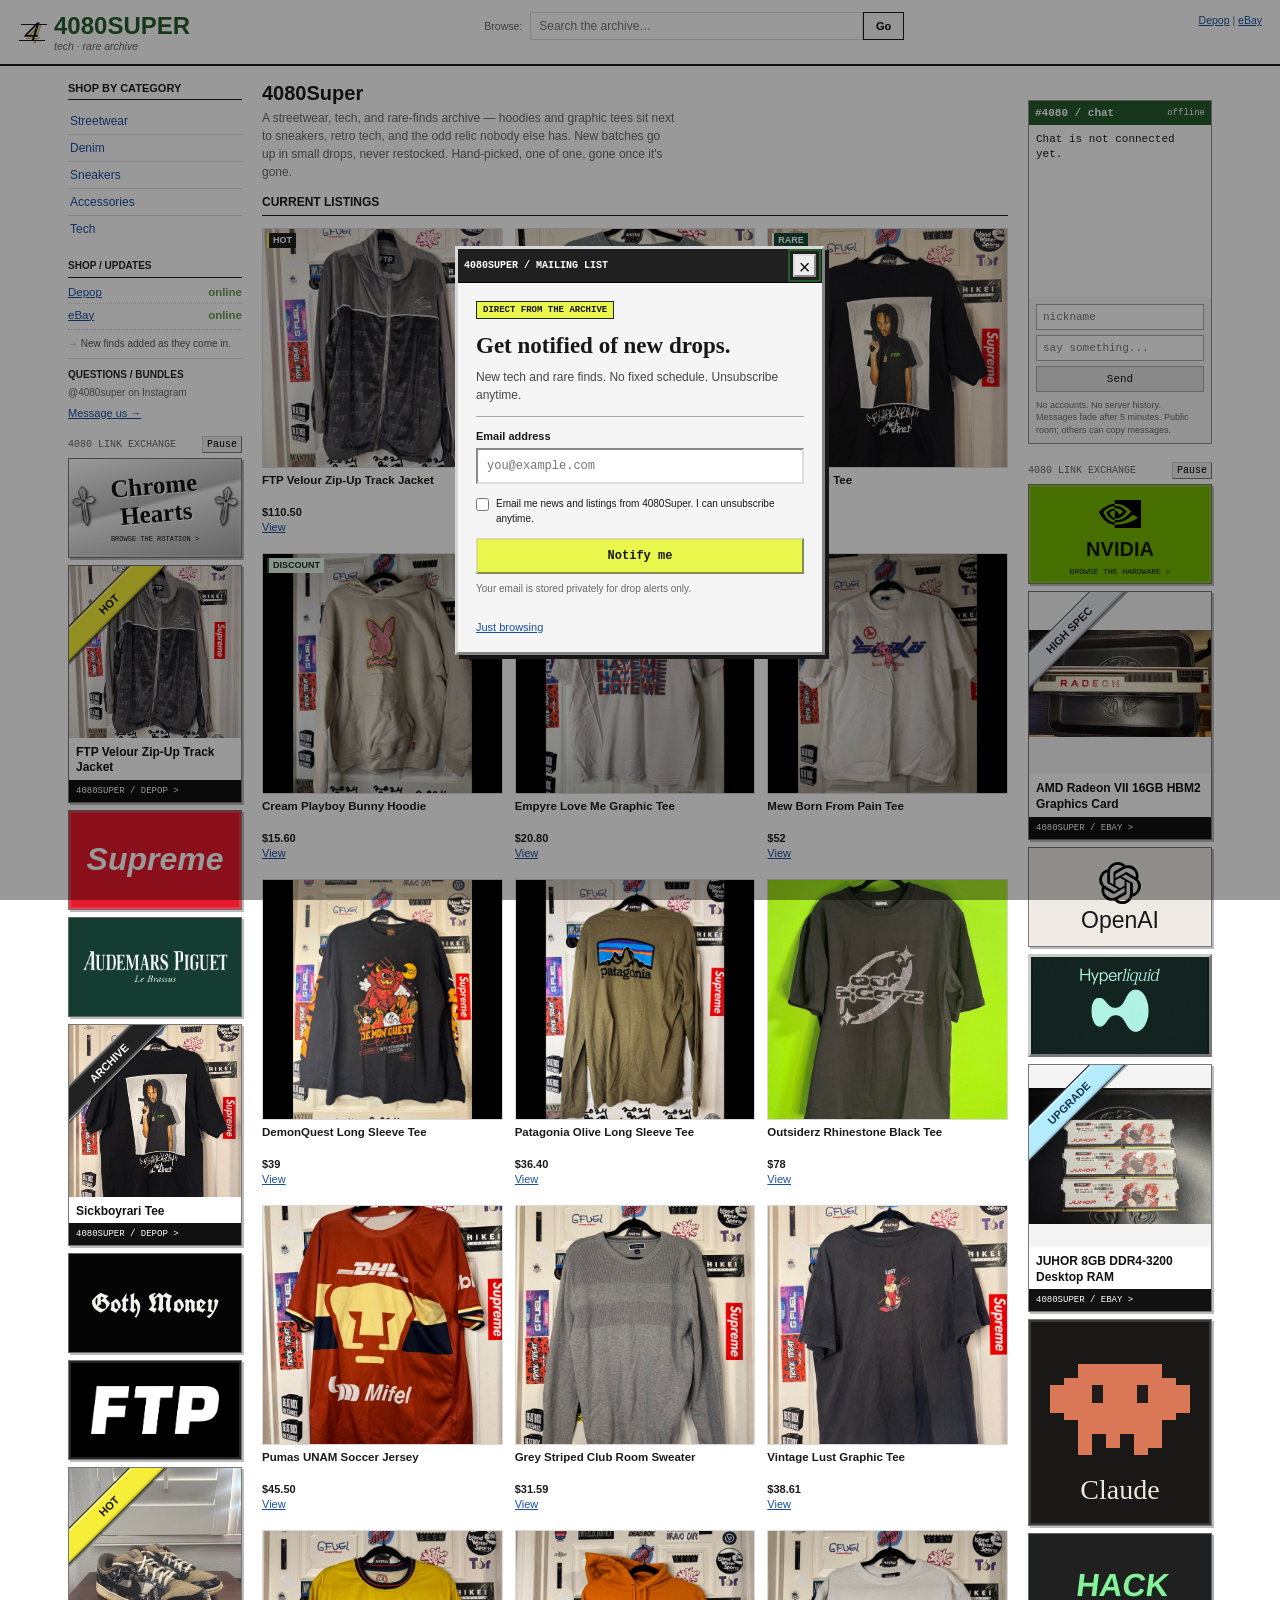
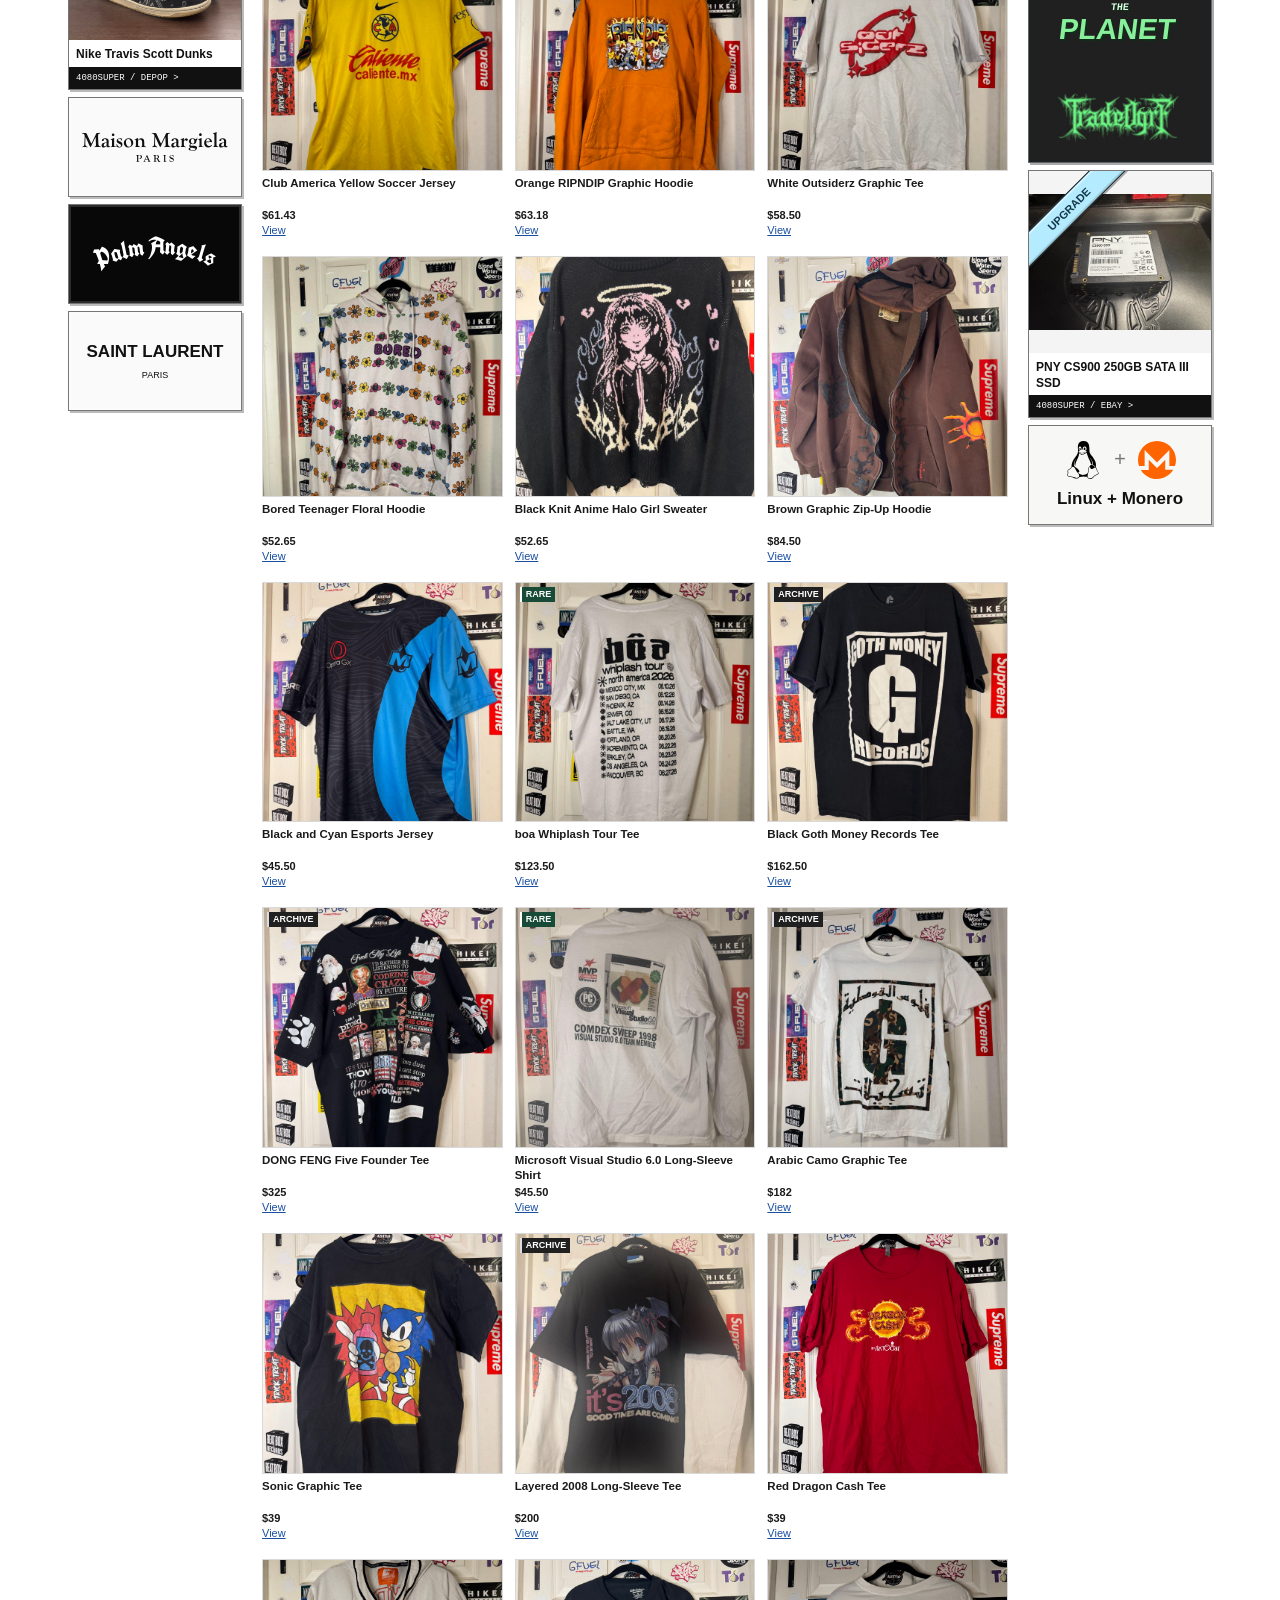
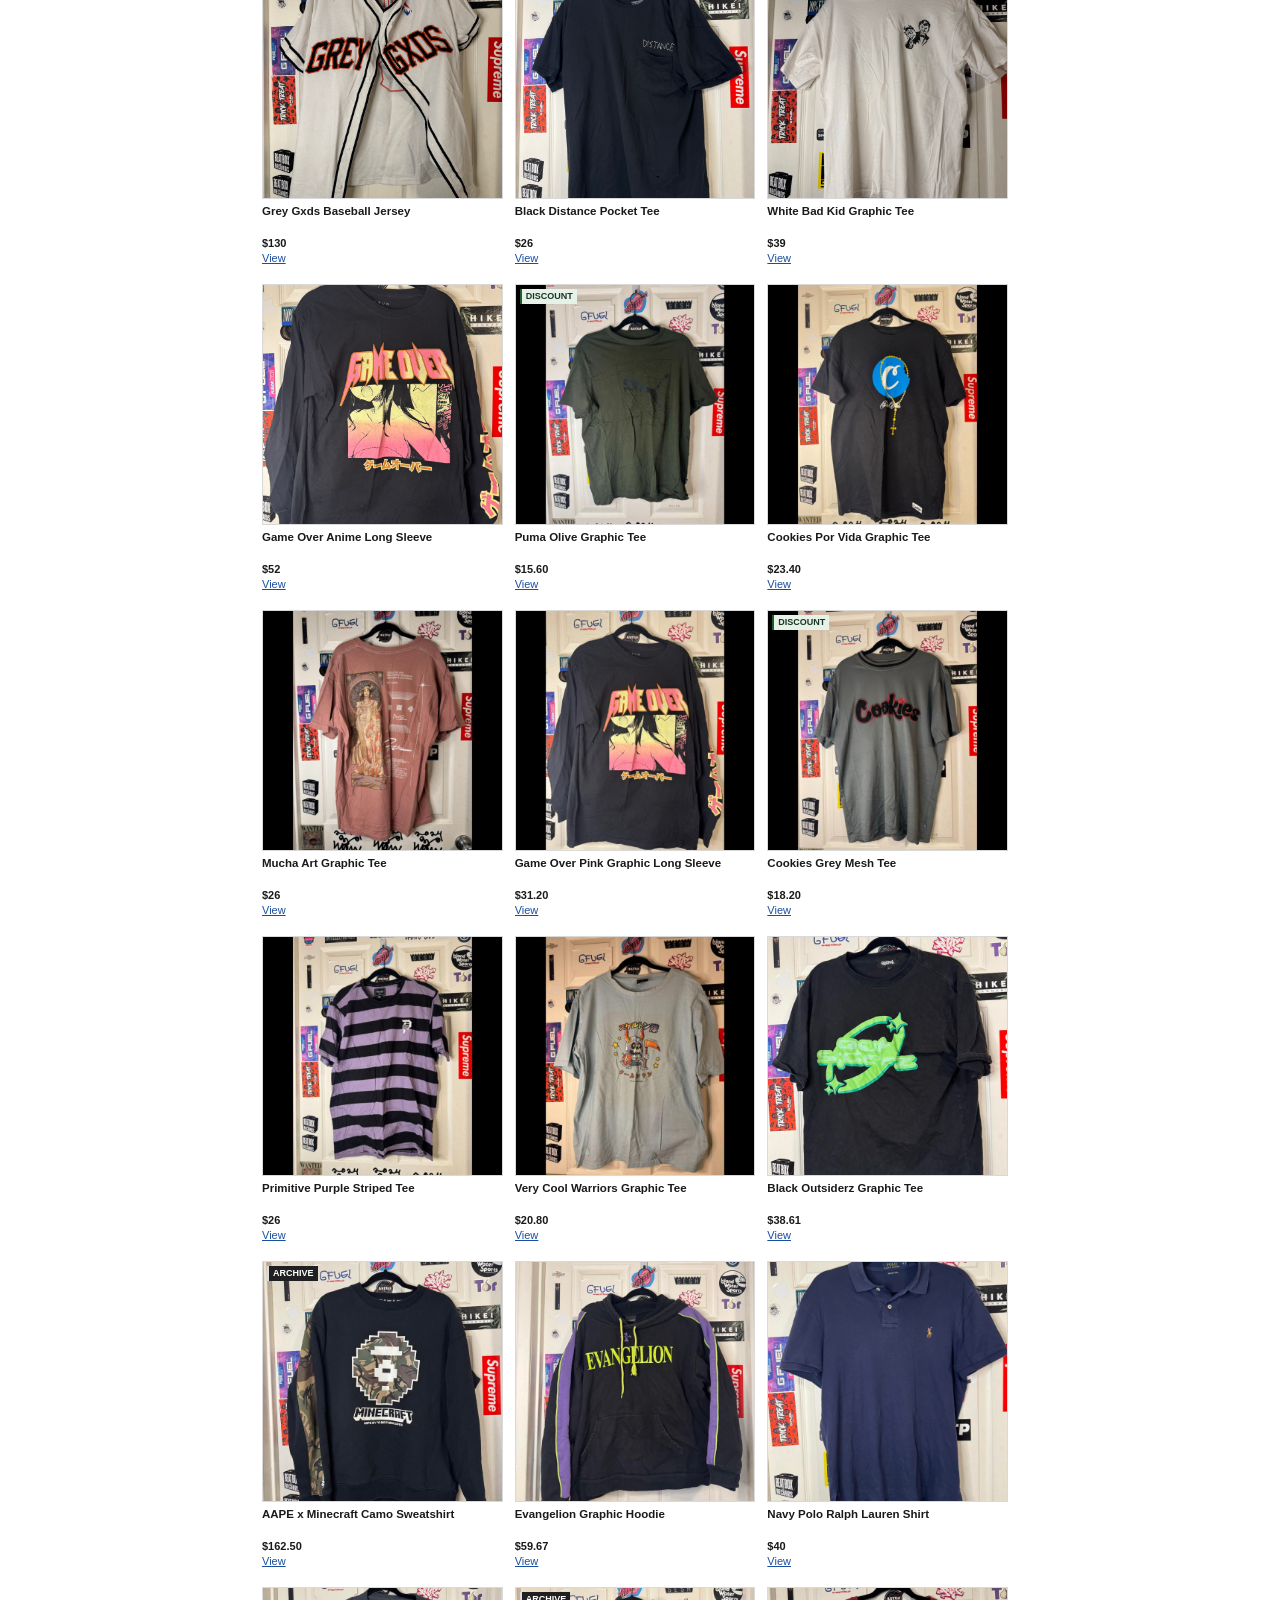
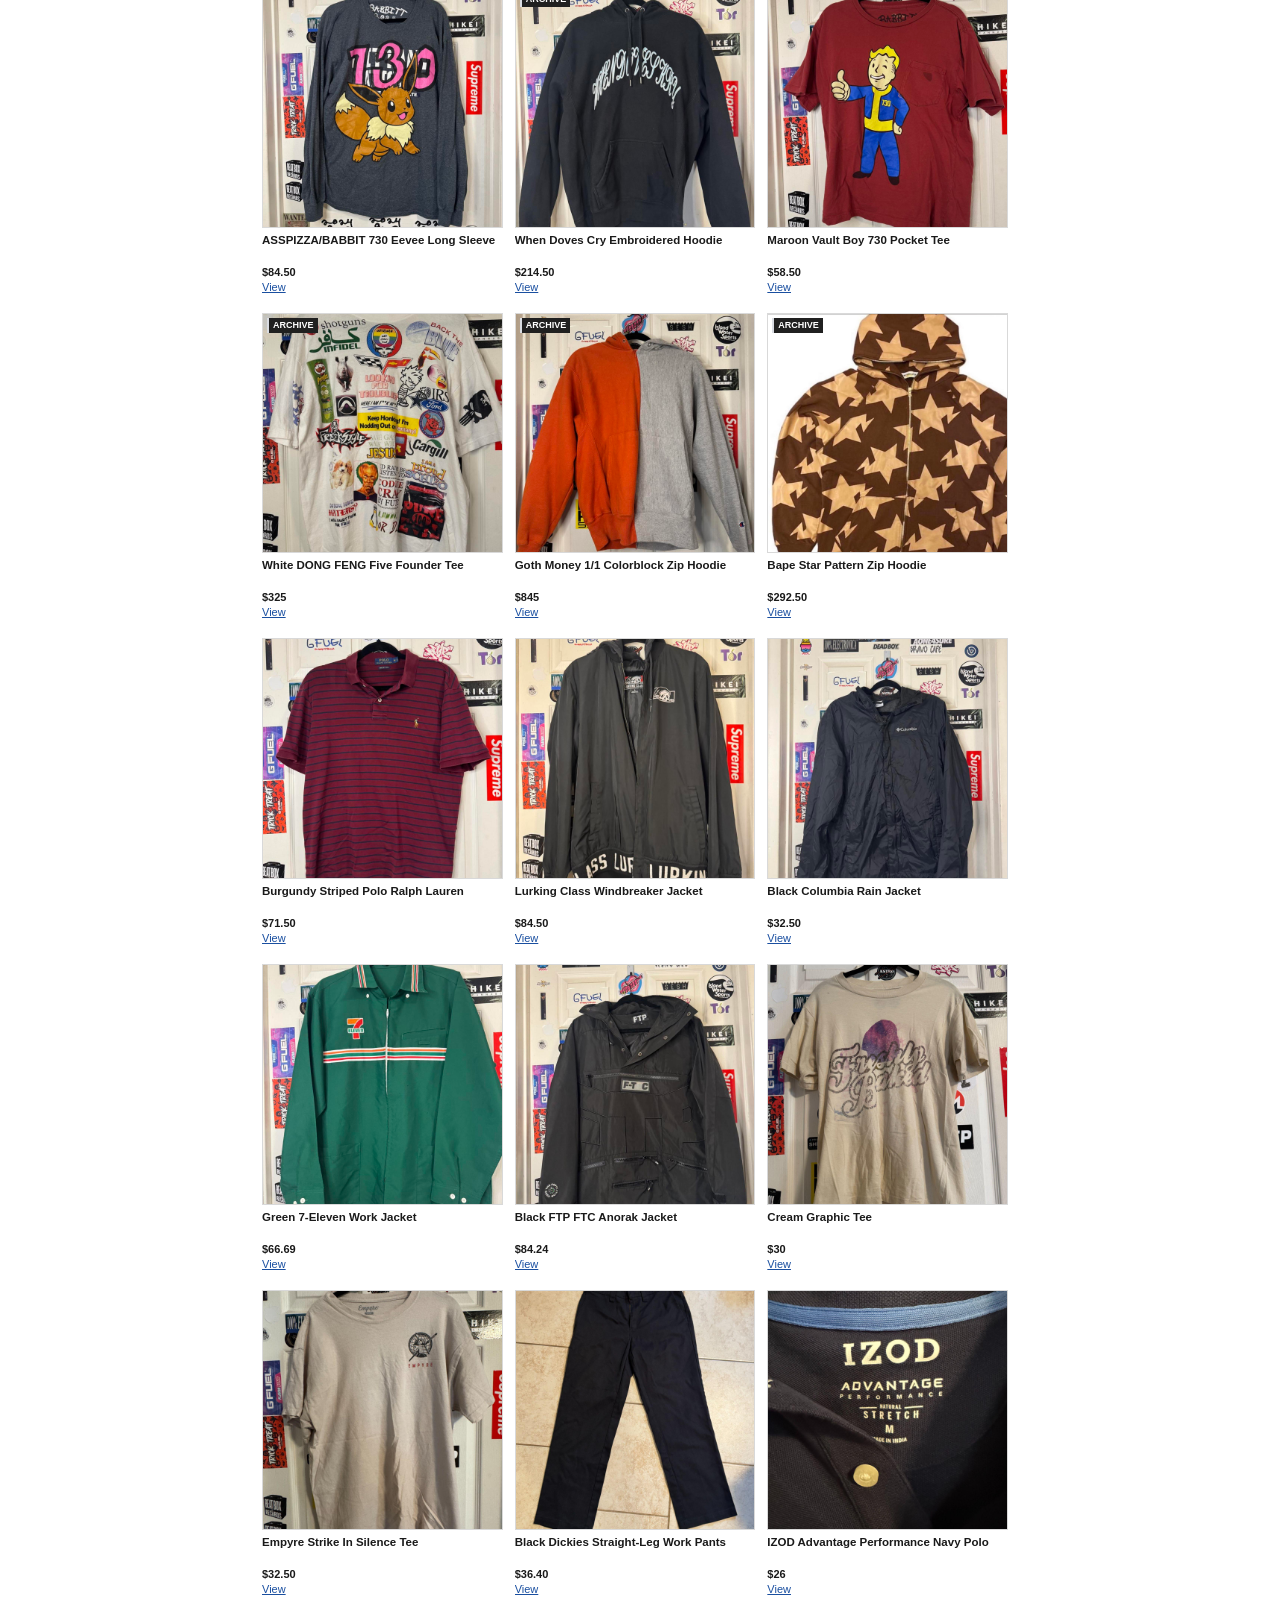
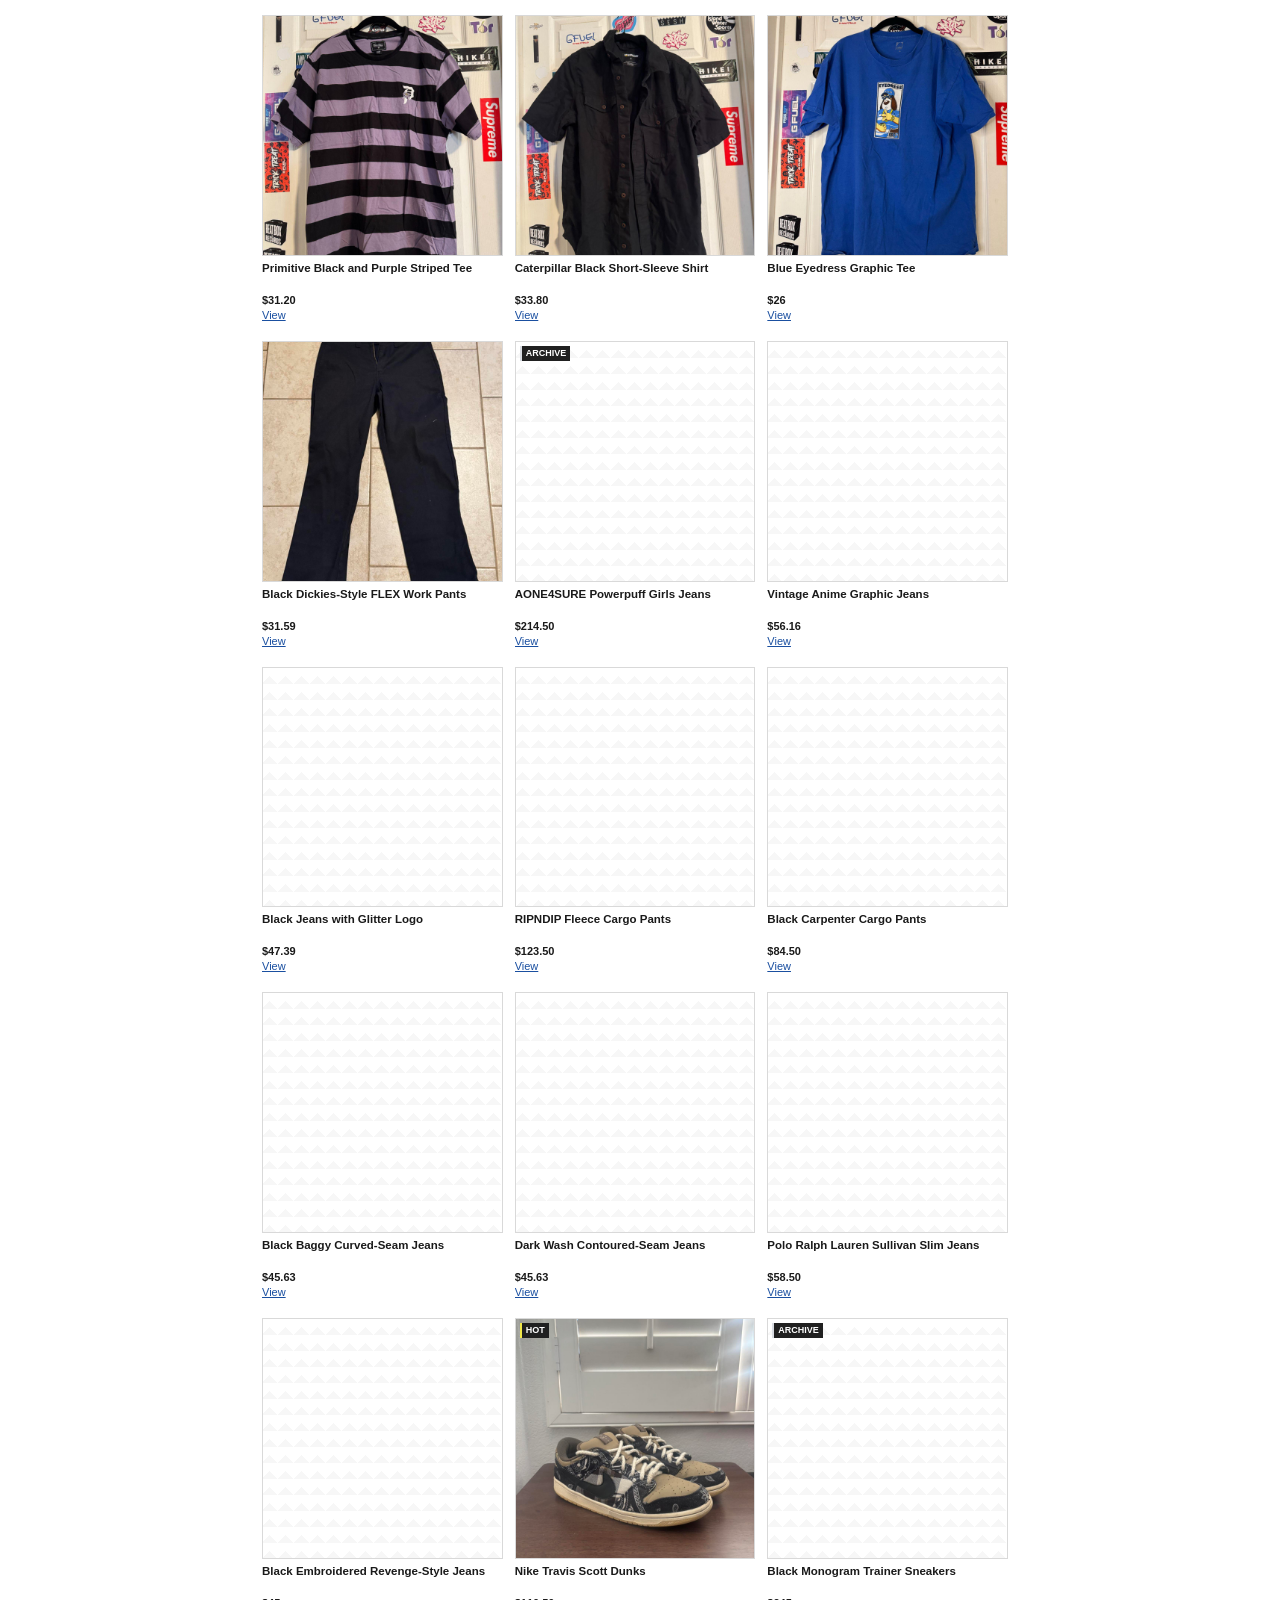
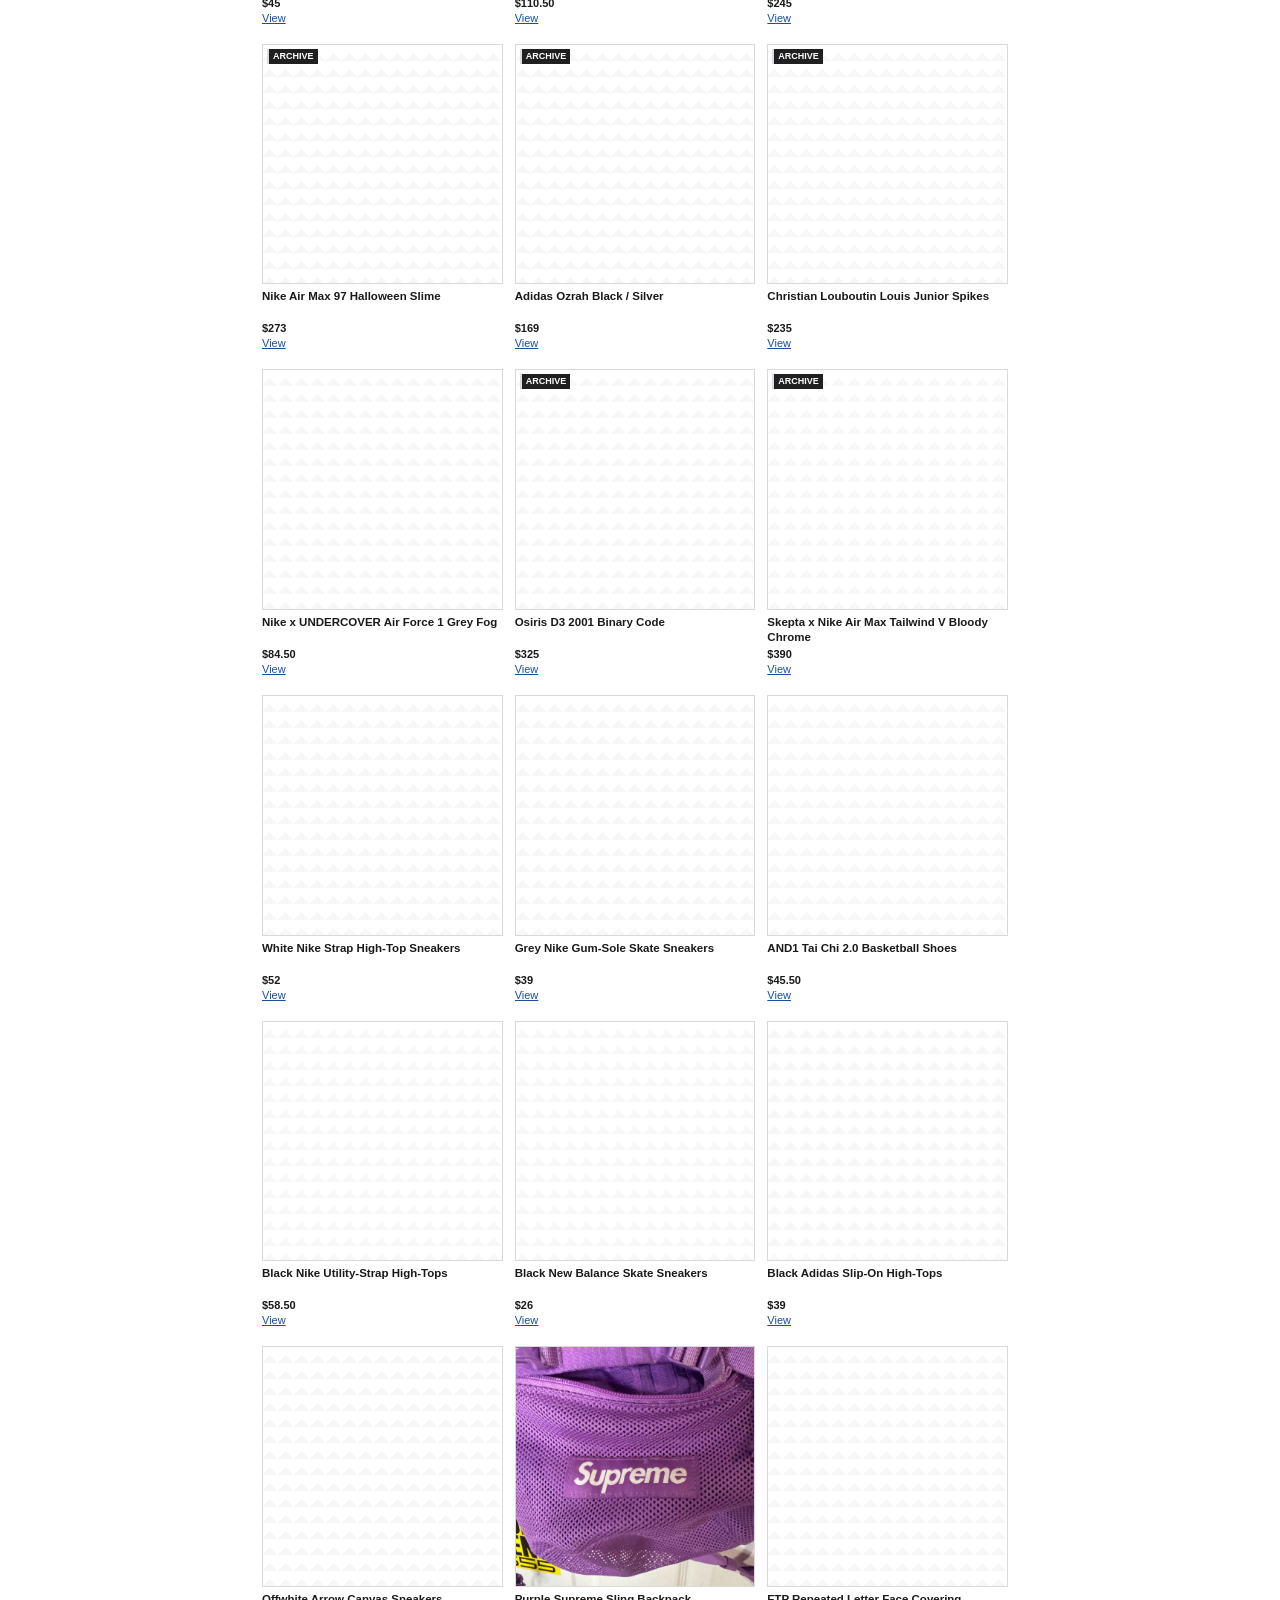
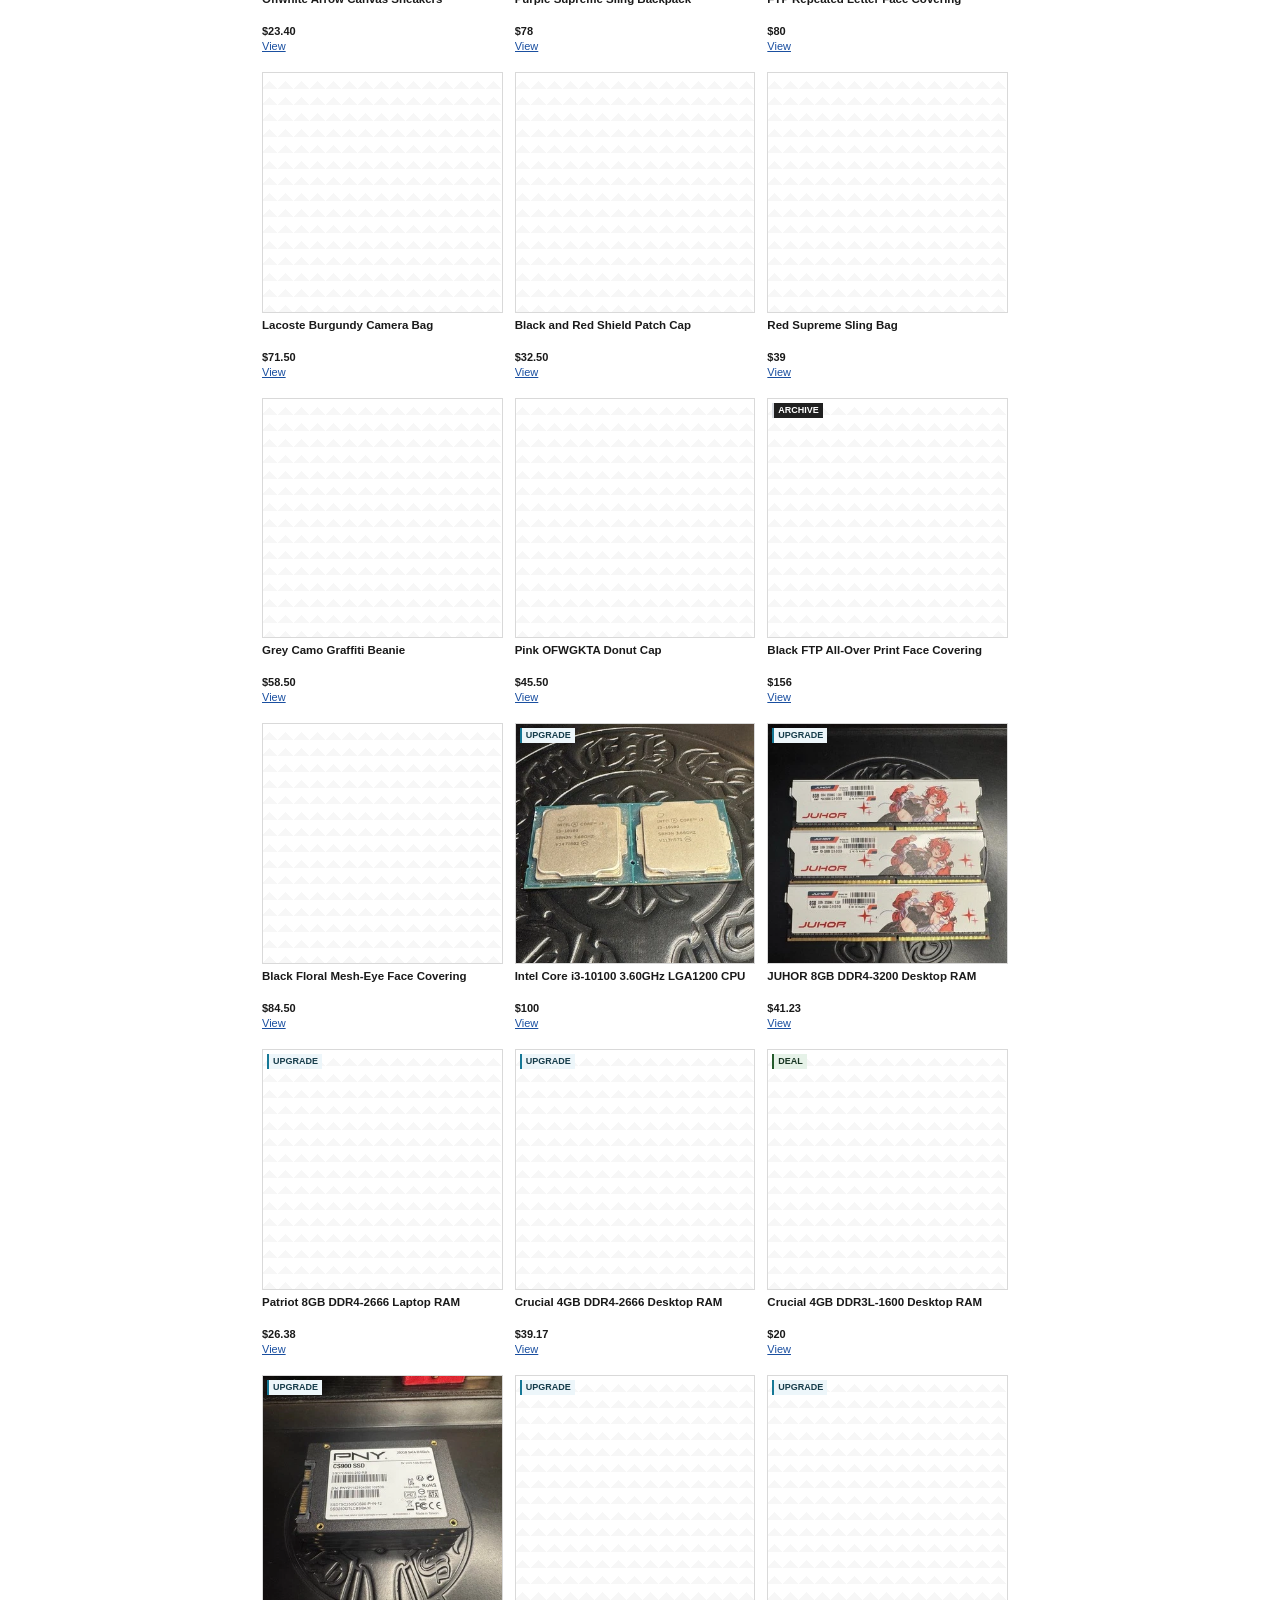
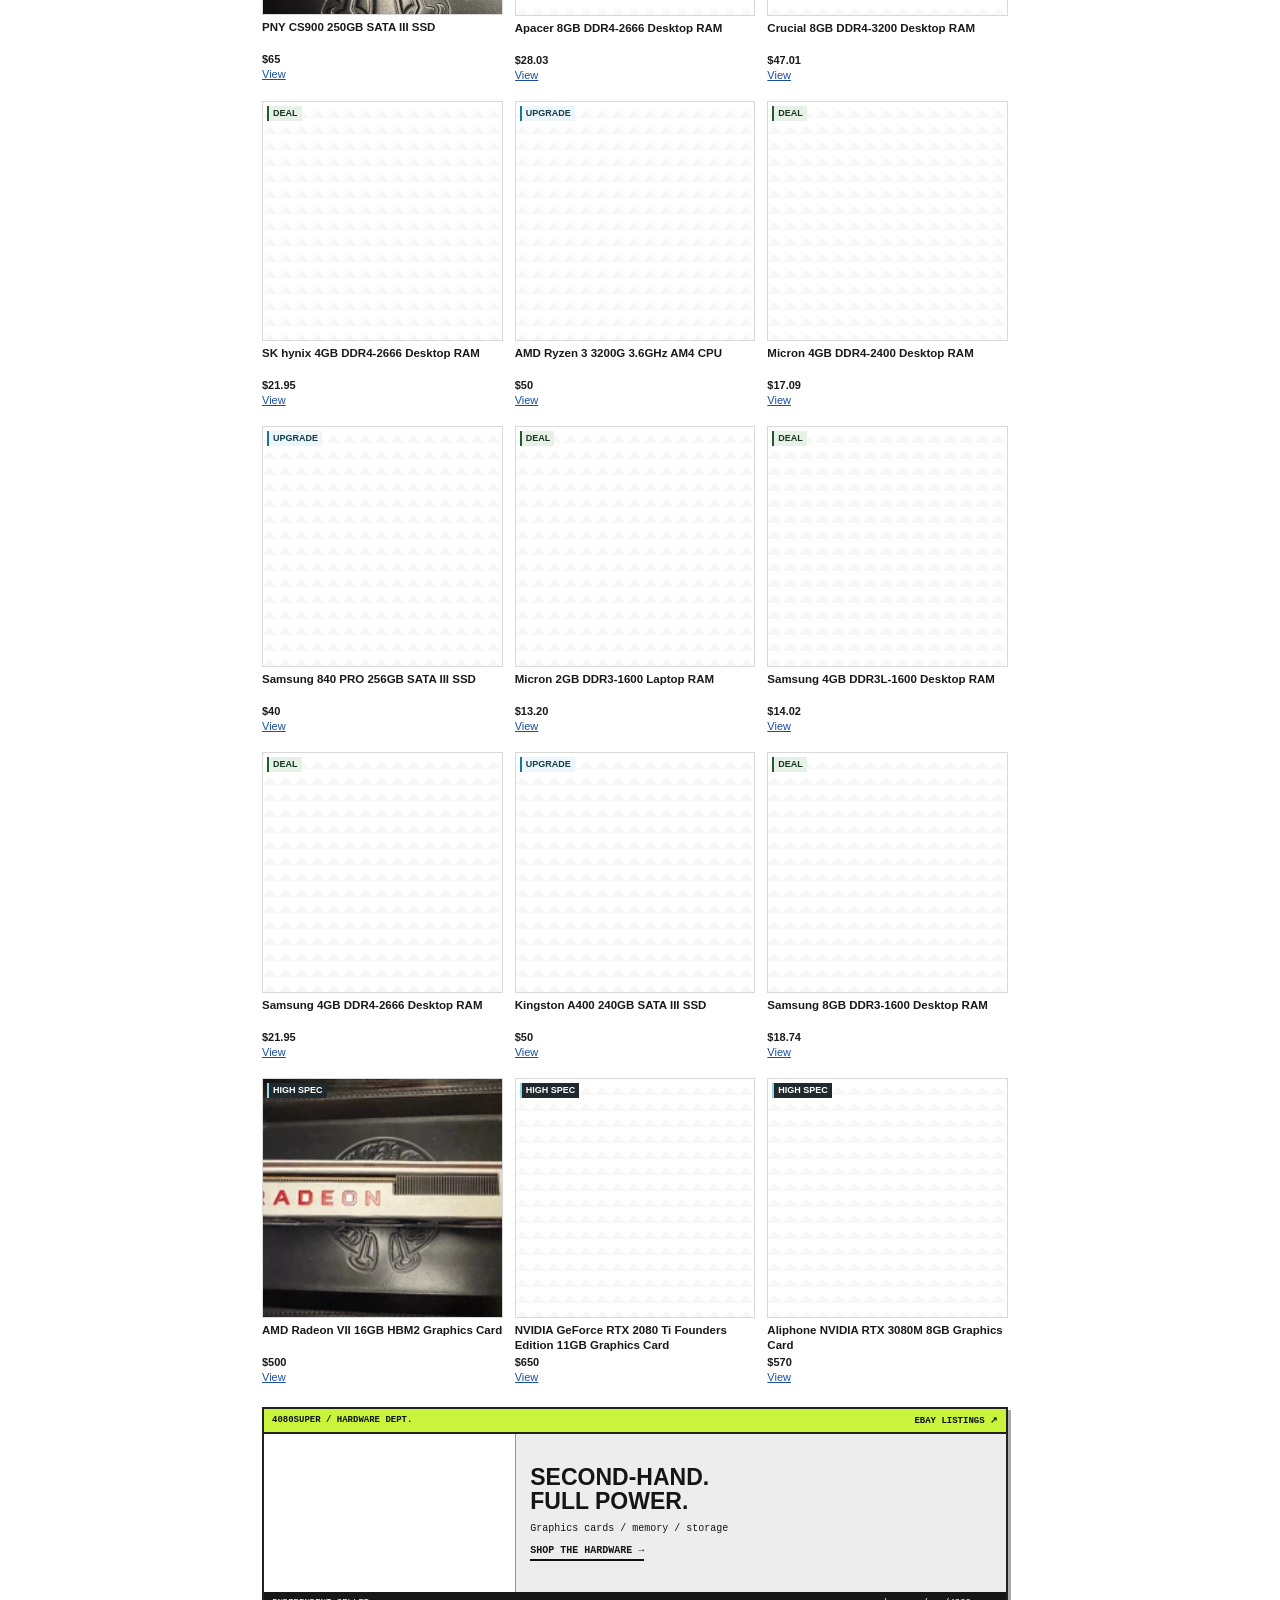
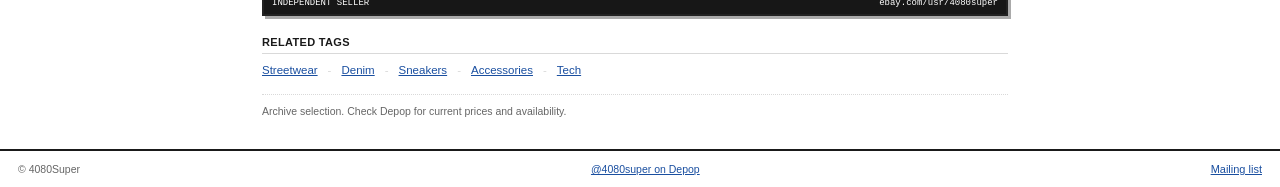
==== commit 76515e19: "Refresh Depop and eBay inventory for September 13" ====
--- a/index.html
+++ b/index.html
@@ -3,13 +3,13 @@
 <meta charset="utf-8">
 <title>4080Super</title>
 <link rel="stylesheet" href="archive.css?v=hack-planet-1">
-<script src="tech.js?v=inventory-20260912"></script>
-<script src="catalog.js?v=inventory-20260912"></script>
+<script src="tech.js?v=inventory-20260913"></script>
+<script src="catalog.js?v=inventory-20260913"></script>
 <script src="listing-label.js"></script>
 <link rel="stylesheet" href="signup.css?v=mobile-3">
 <script src="signup.js" defer></script>
-<script src="catalog-new.js?v=inventory-20260912"></script>
-<script src="search-tags.js?v=inventory-20260912"></script>
+<script src="catalog-new.js?v=inventory-20260913"></script>
+<script src="search-tags.js?v=inventory-20260913"></script>
 <script src="archive.js?v=hack-planet-1" defer></script>
 <meta name="viewport" content="width=device-width, initial-scale=1">
 <style>
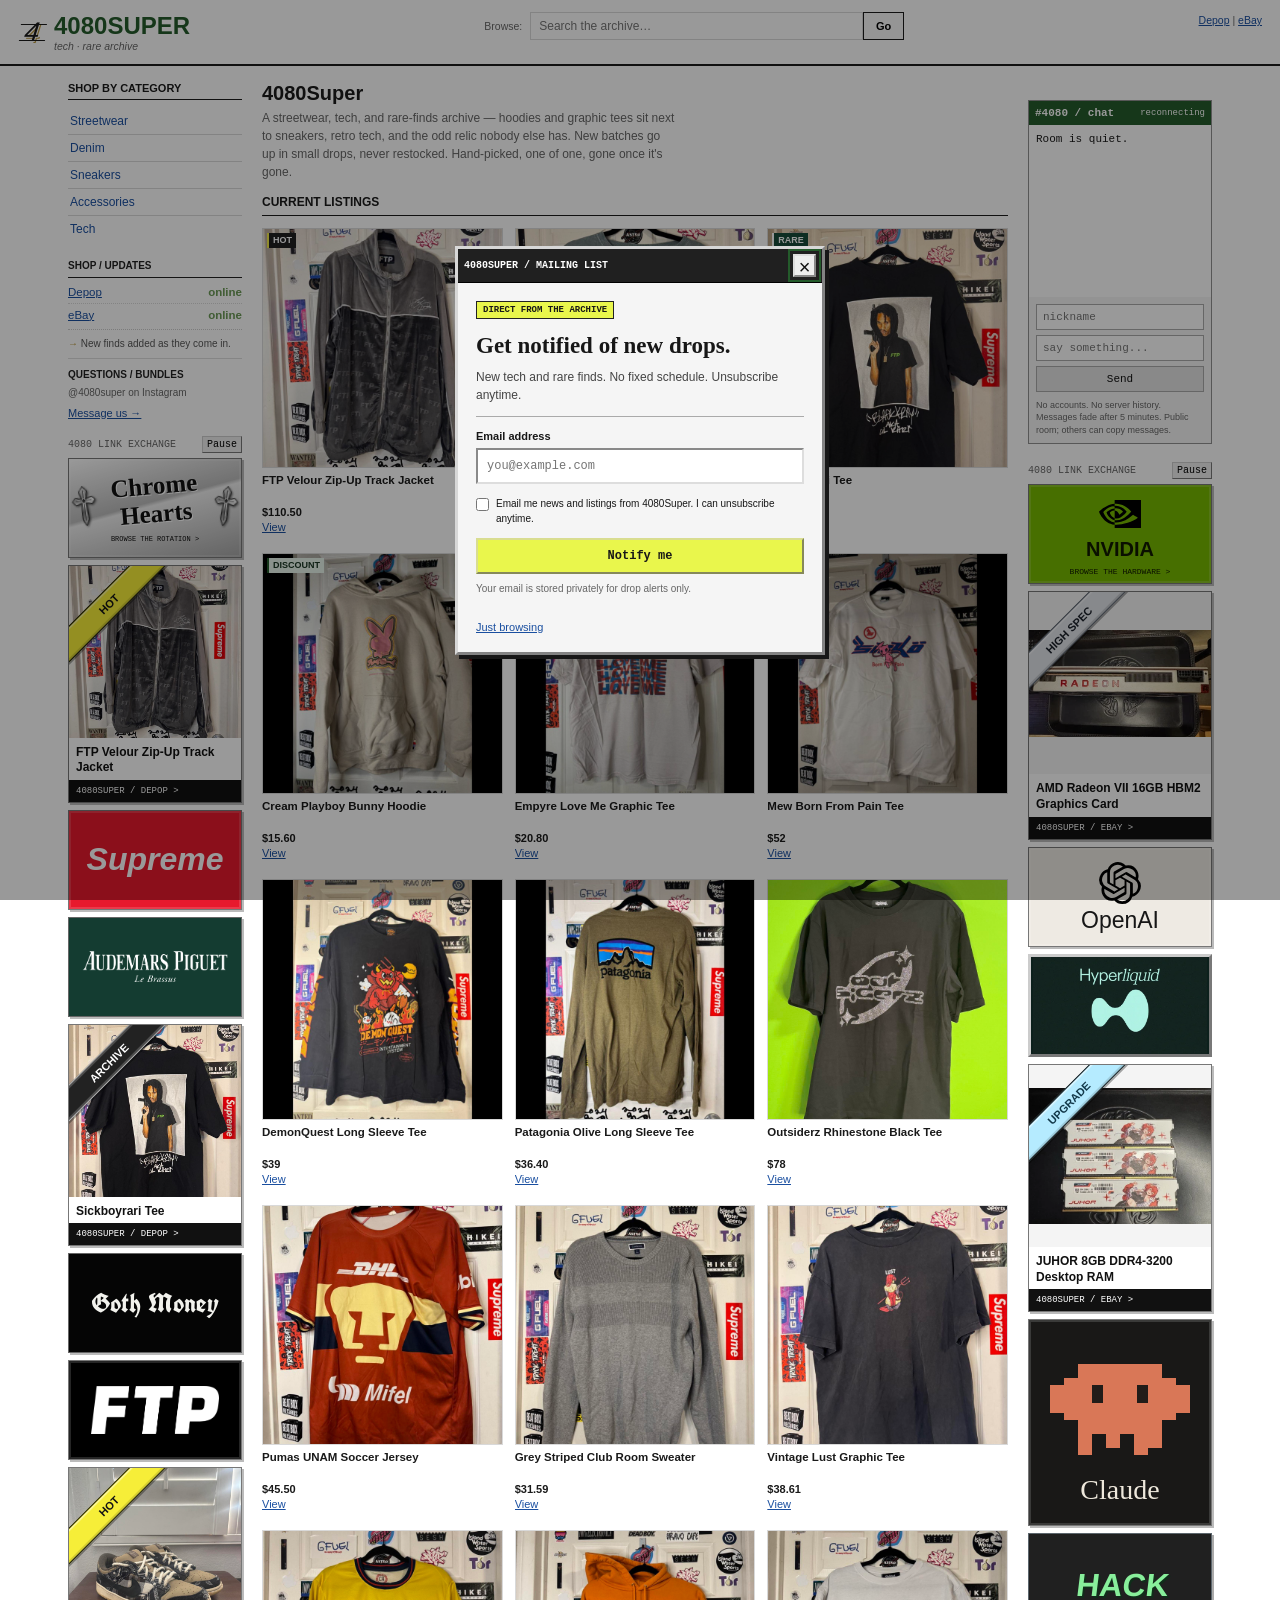
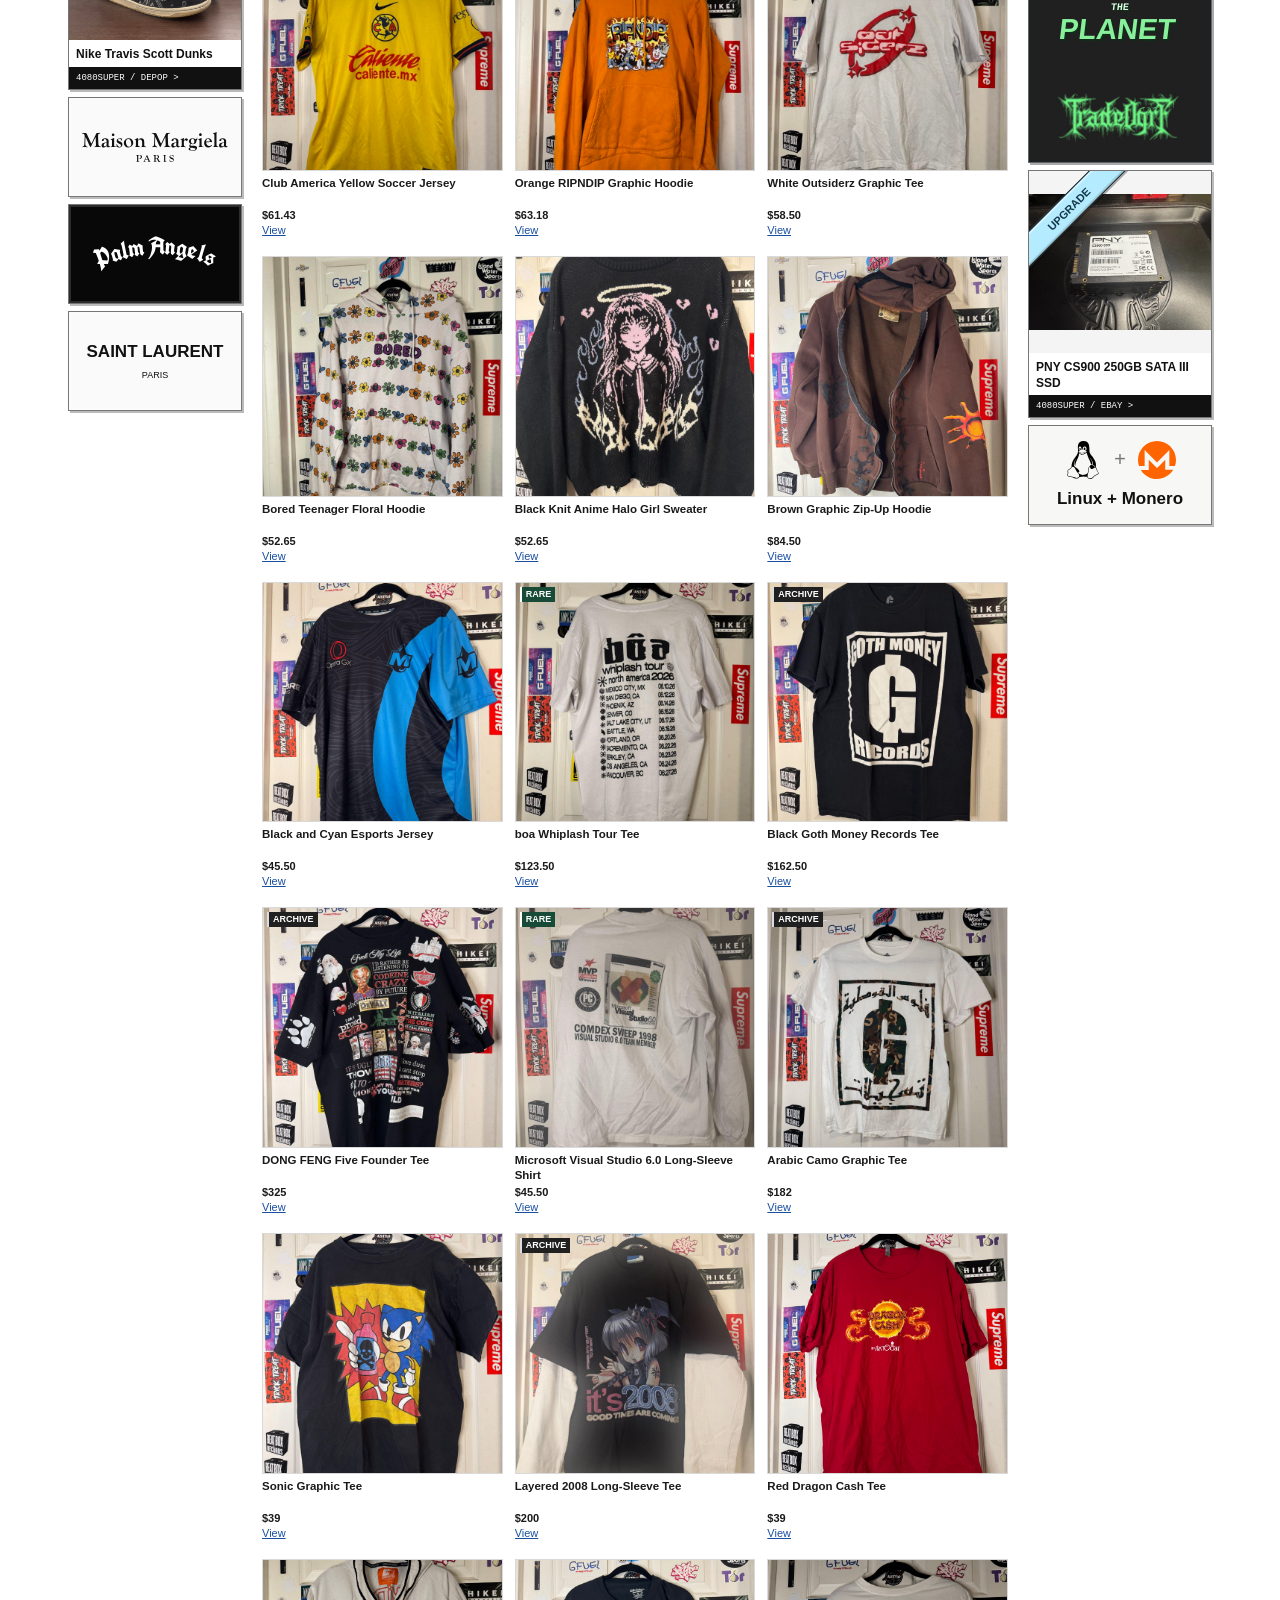
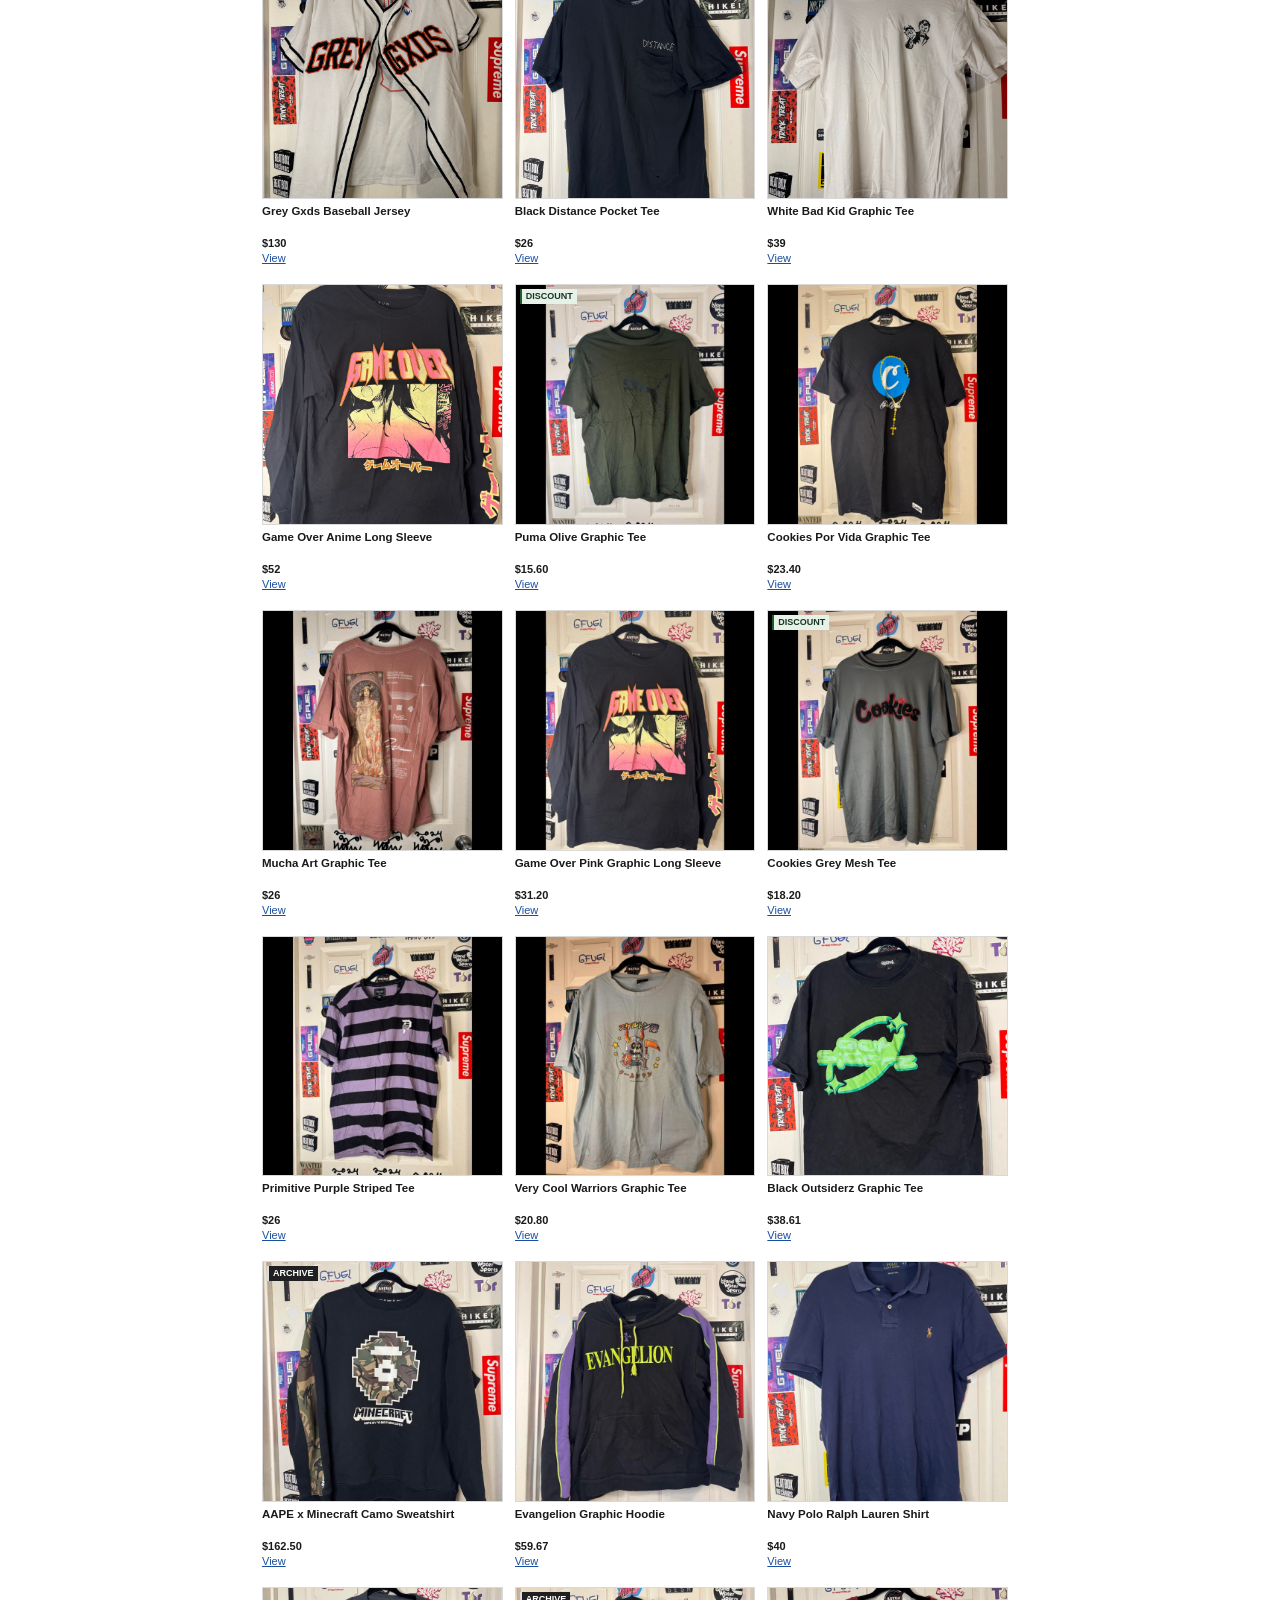
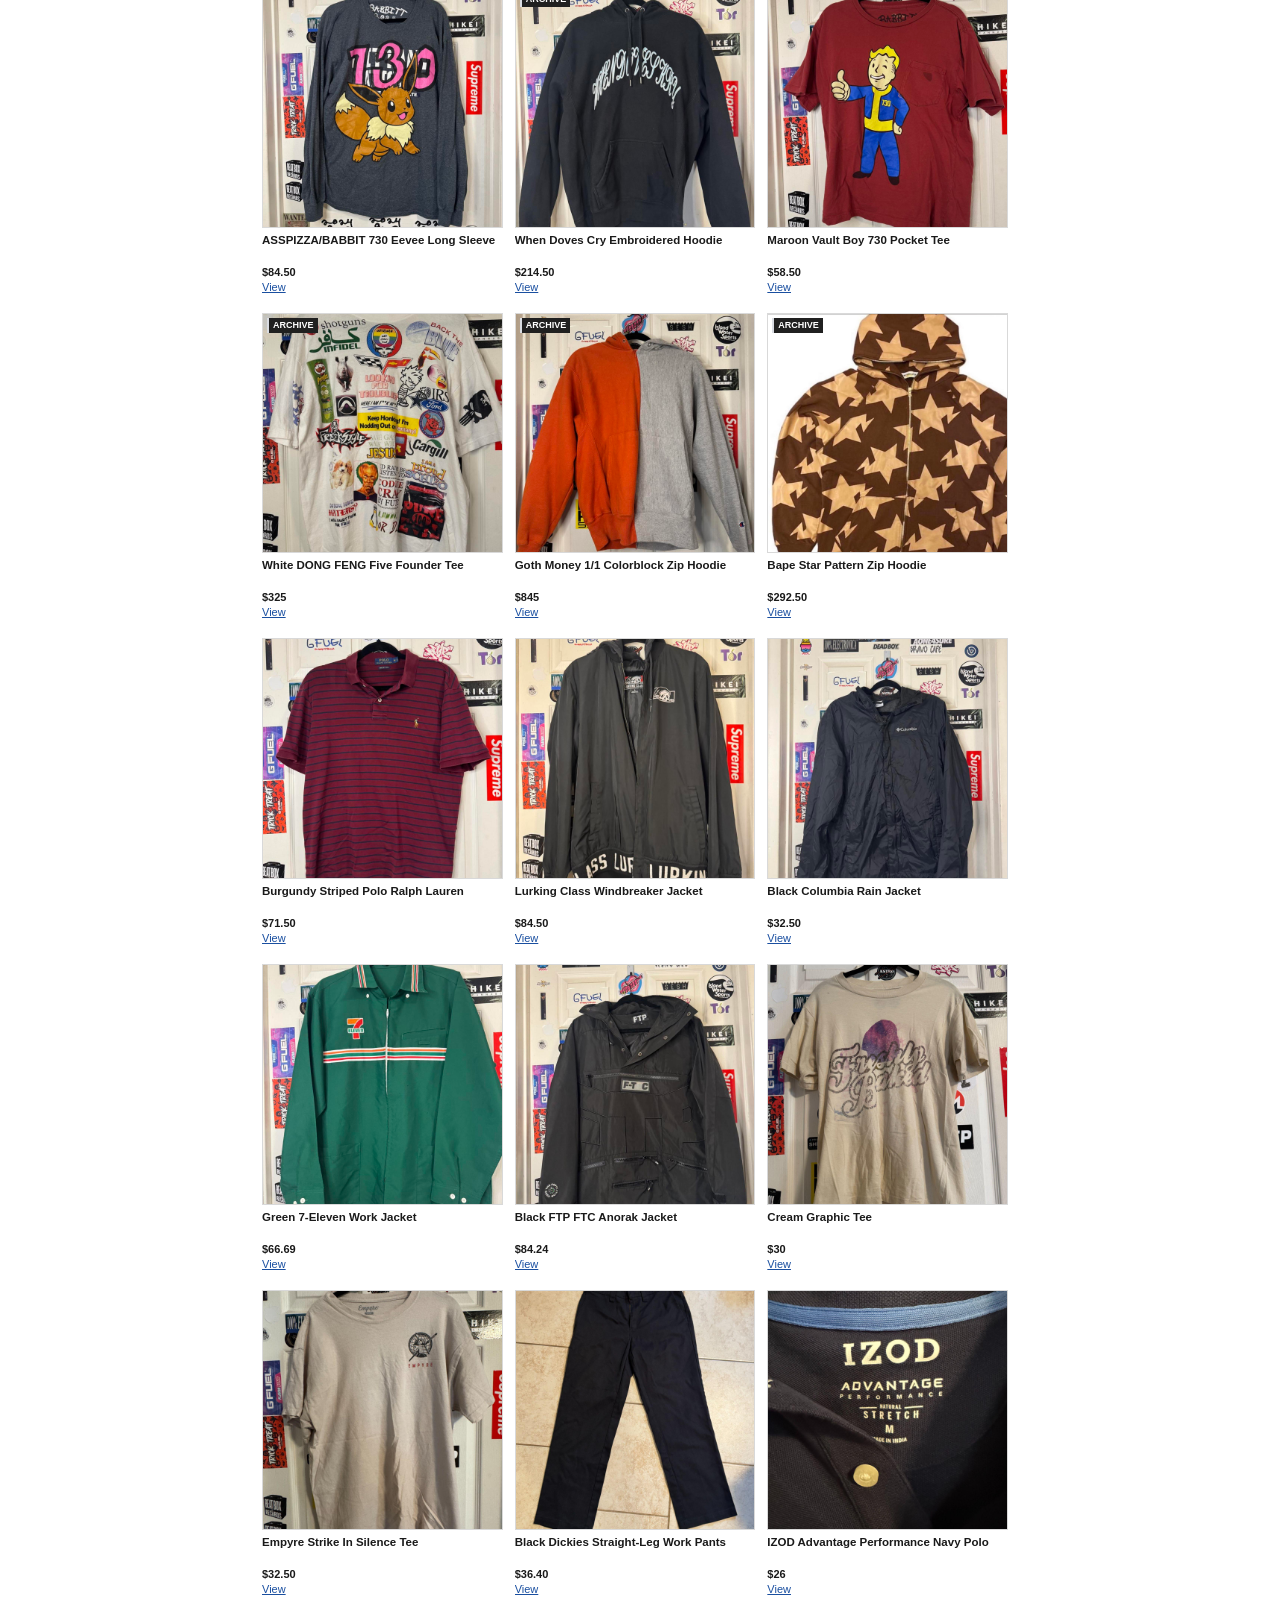
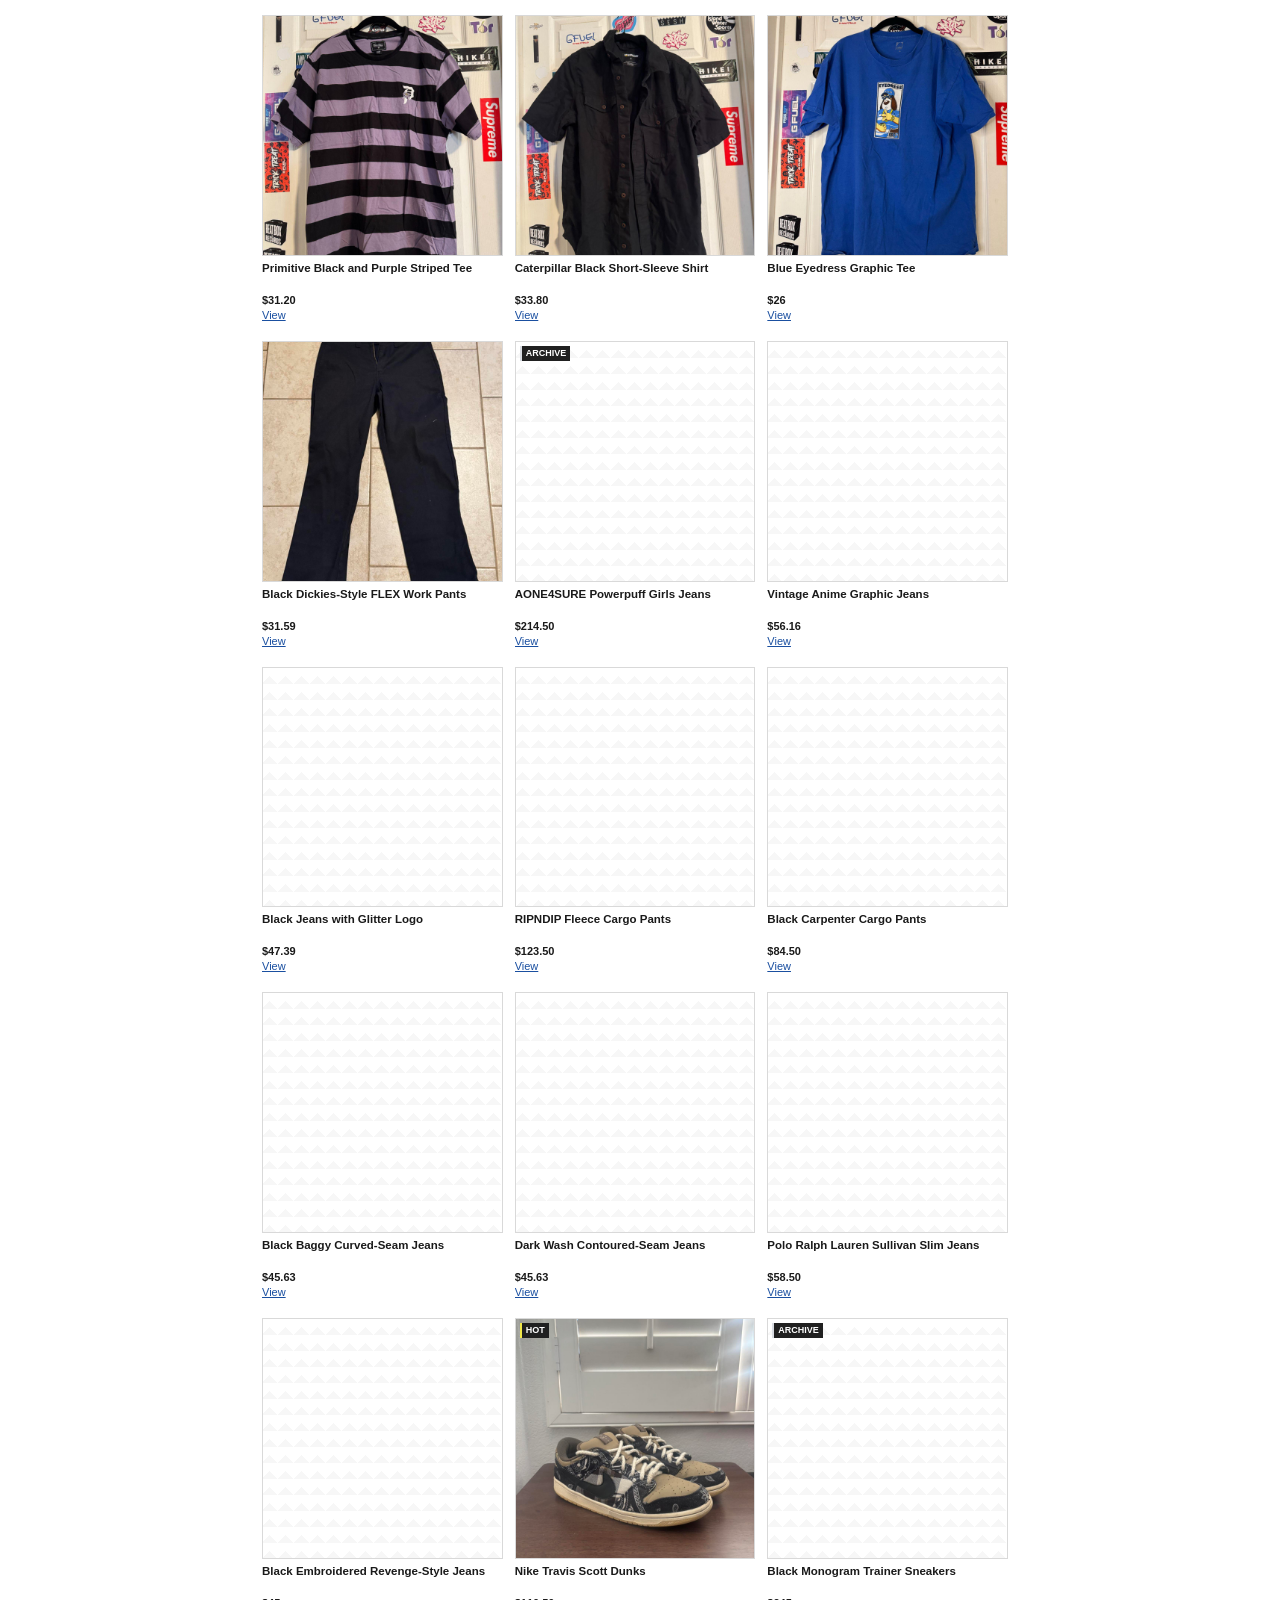
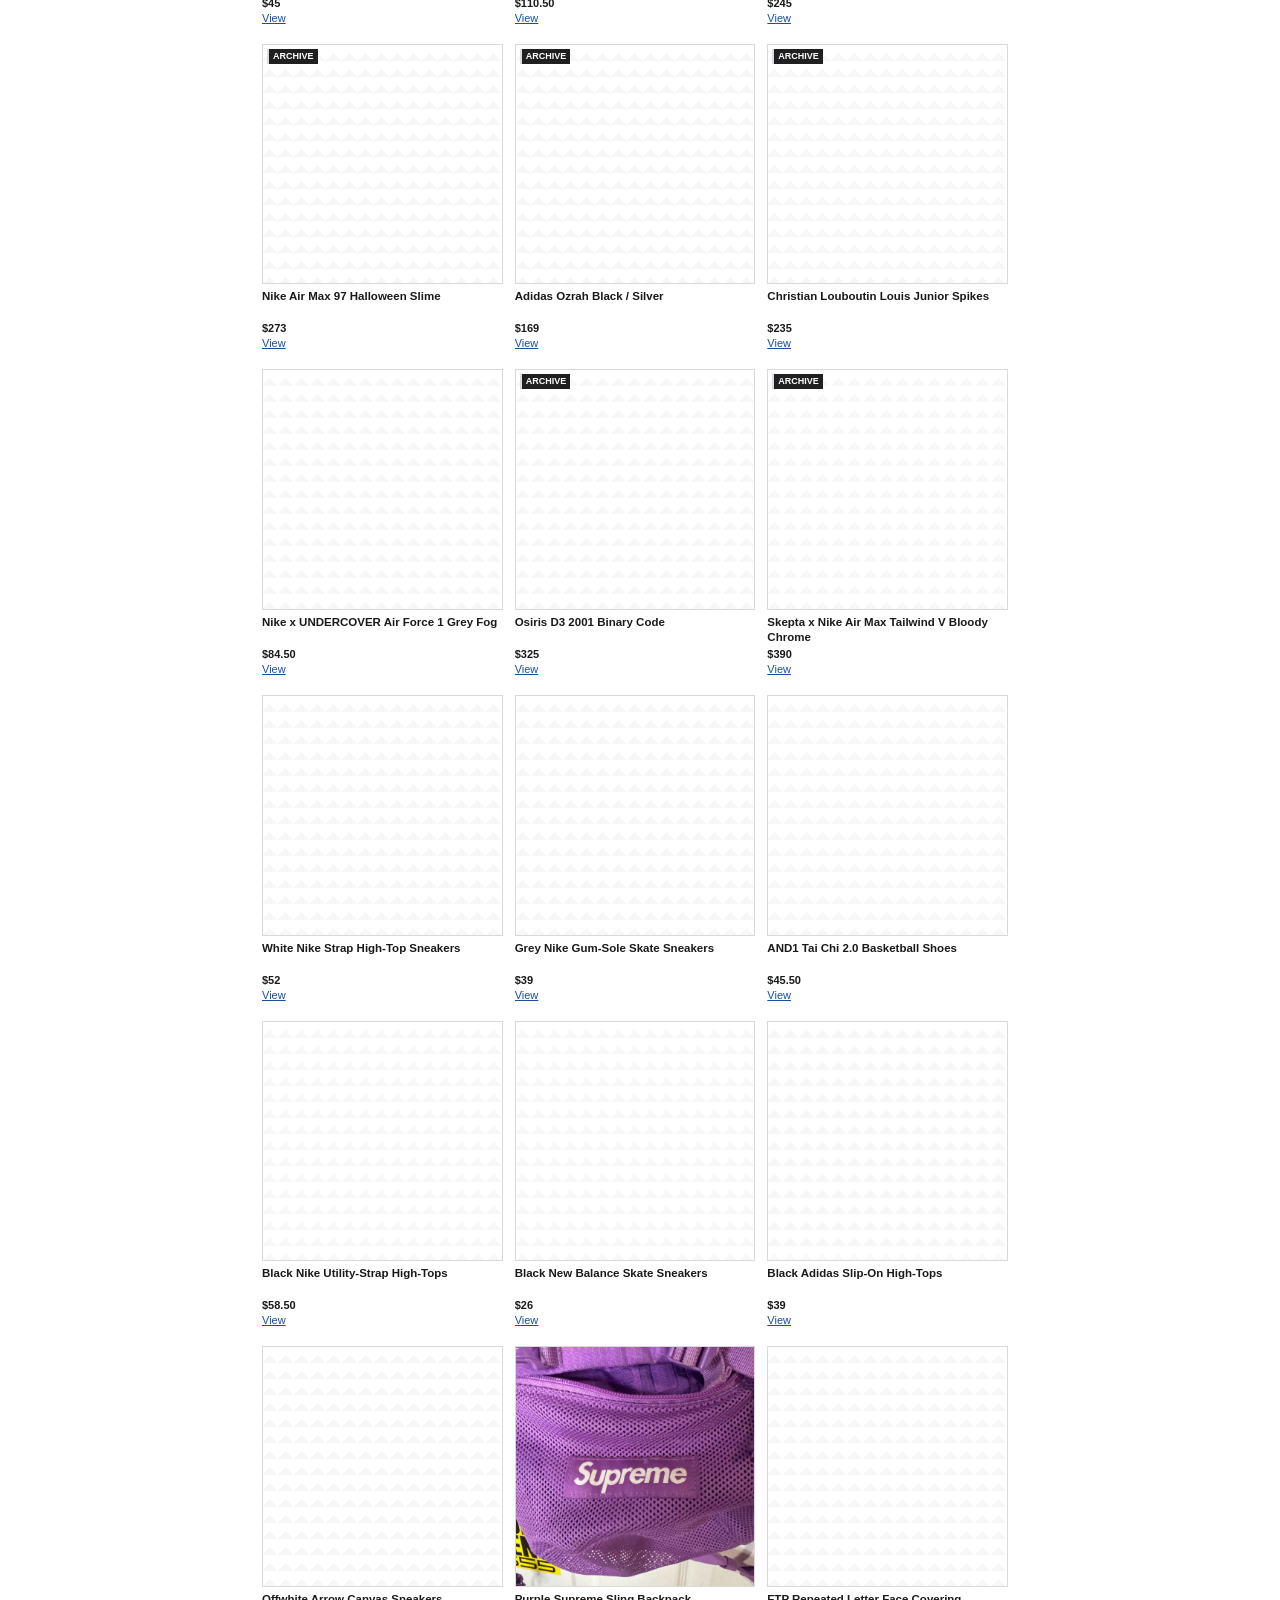
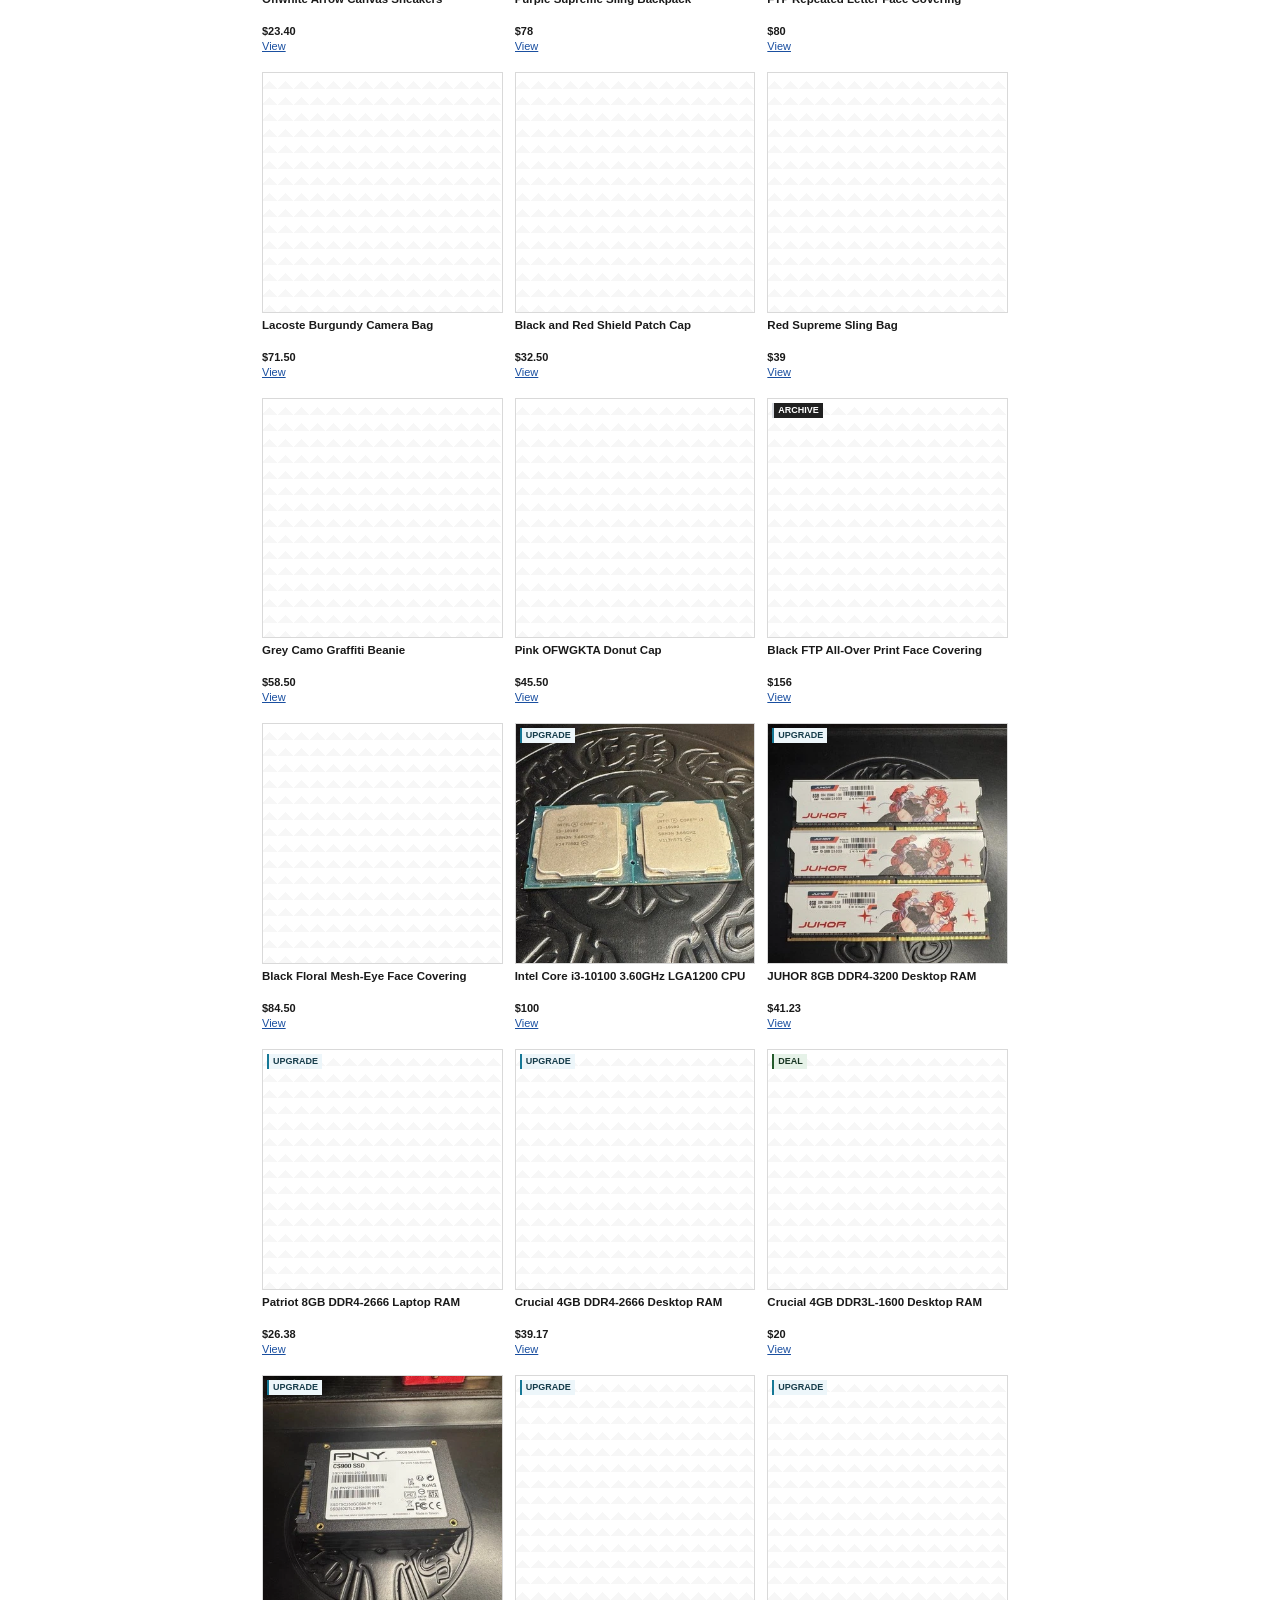
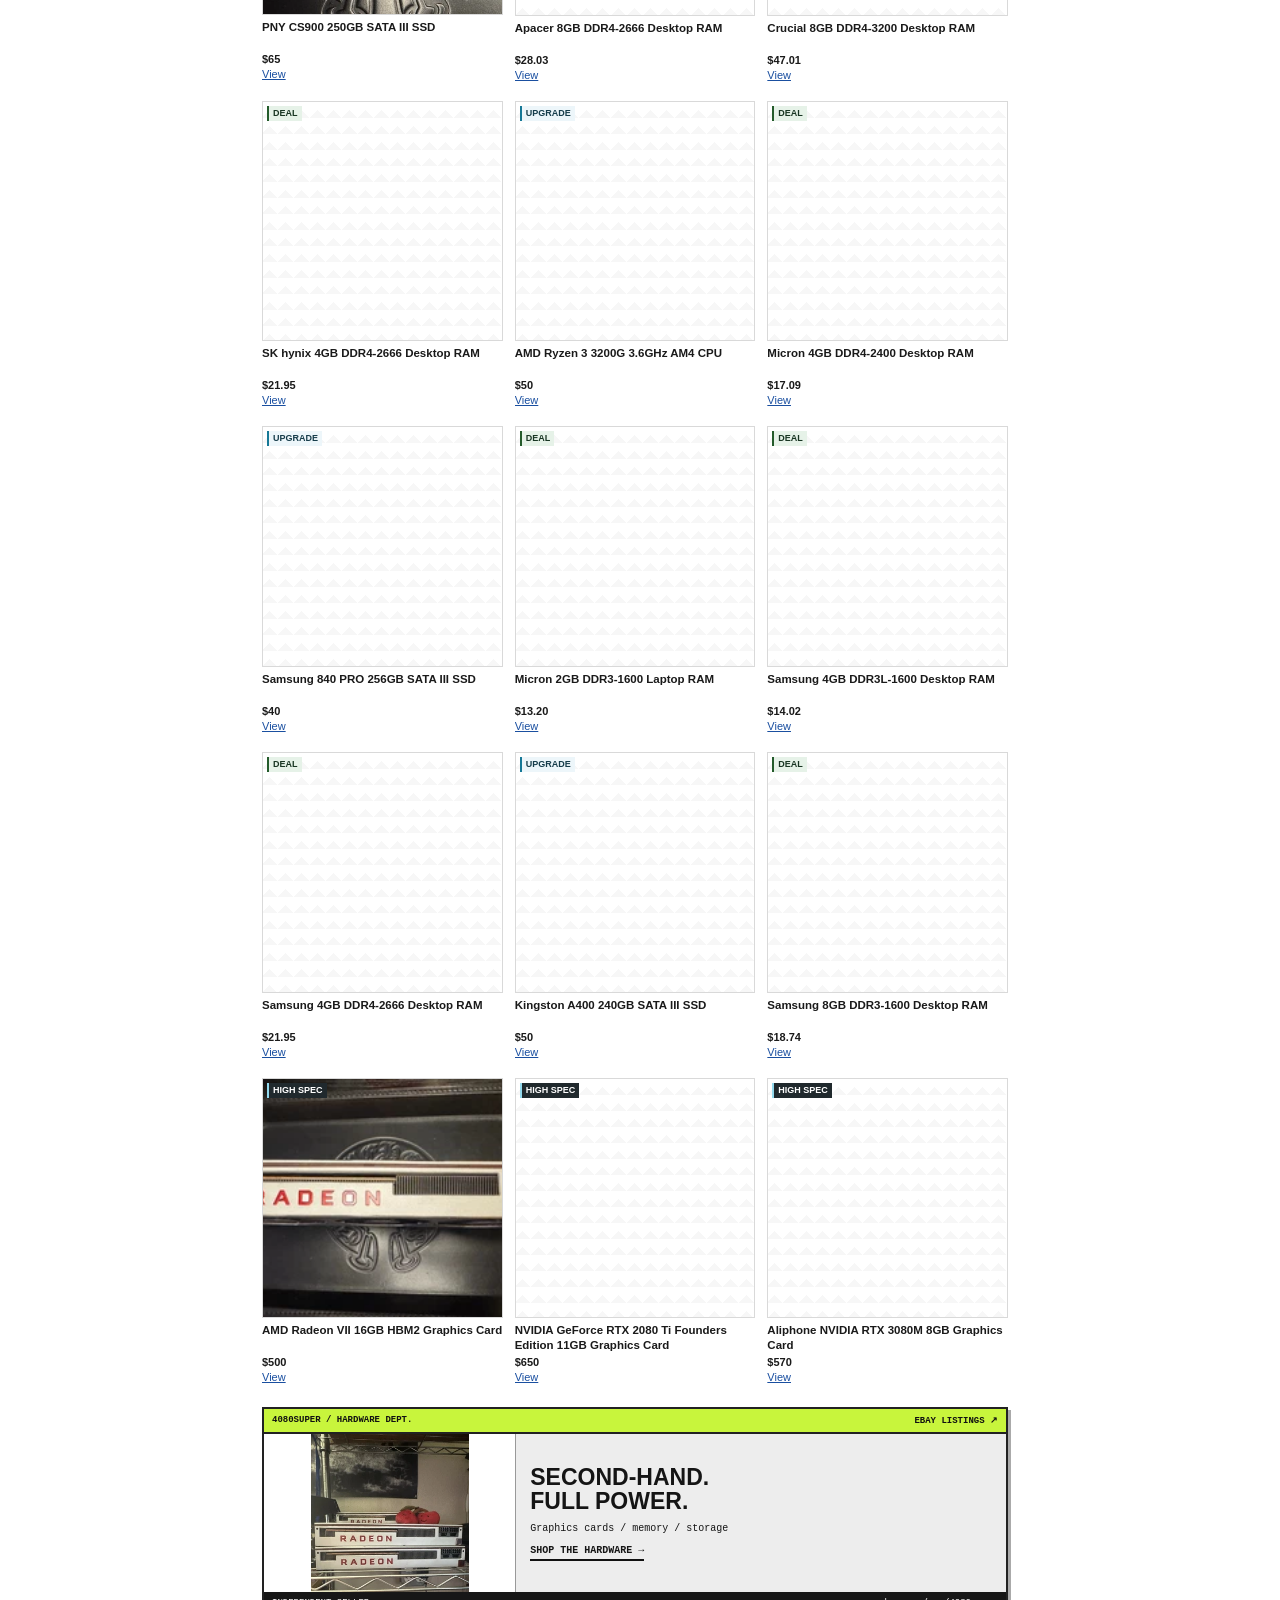
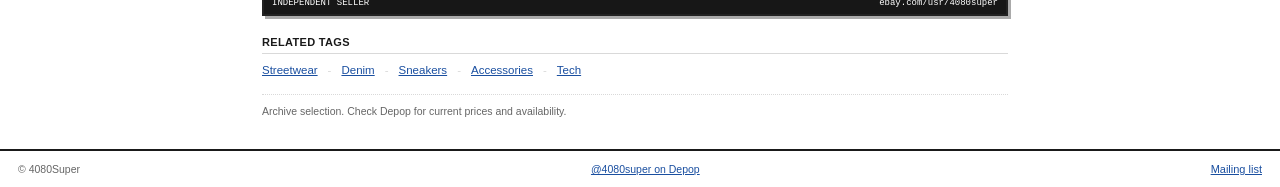
==== commit 29089bf8: "Bust storefront chat cache" ====
--- a/index.html
+++ b/index.html
@@ -10,7 +10,7 @@
 <script src="signup.js" defer></script>
 <script src="catalog-new.js?v=inventory-20260913"></script>
 <script src="search-tags.js?v=inventory-20260913"></script>
-<script src="archive.js?v=hack-planet-1" defer></script>
+<script src="archive.js?v=live-chat-1" defer></script>
 <meta name="viewport" content="width=device-width, initial-scale=1">
 <style>
   :root{
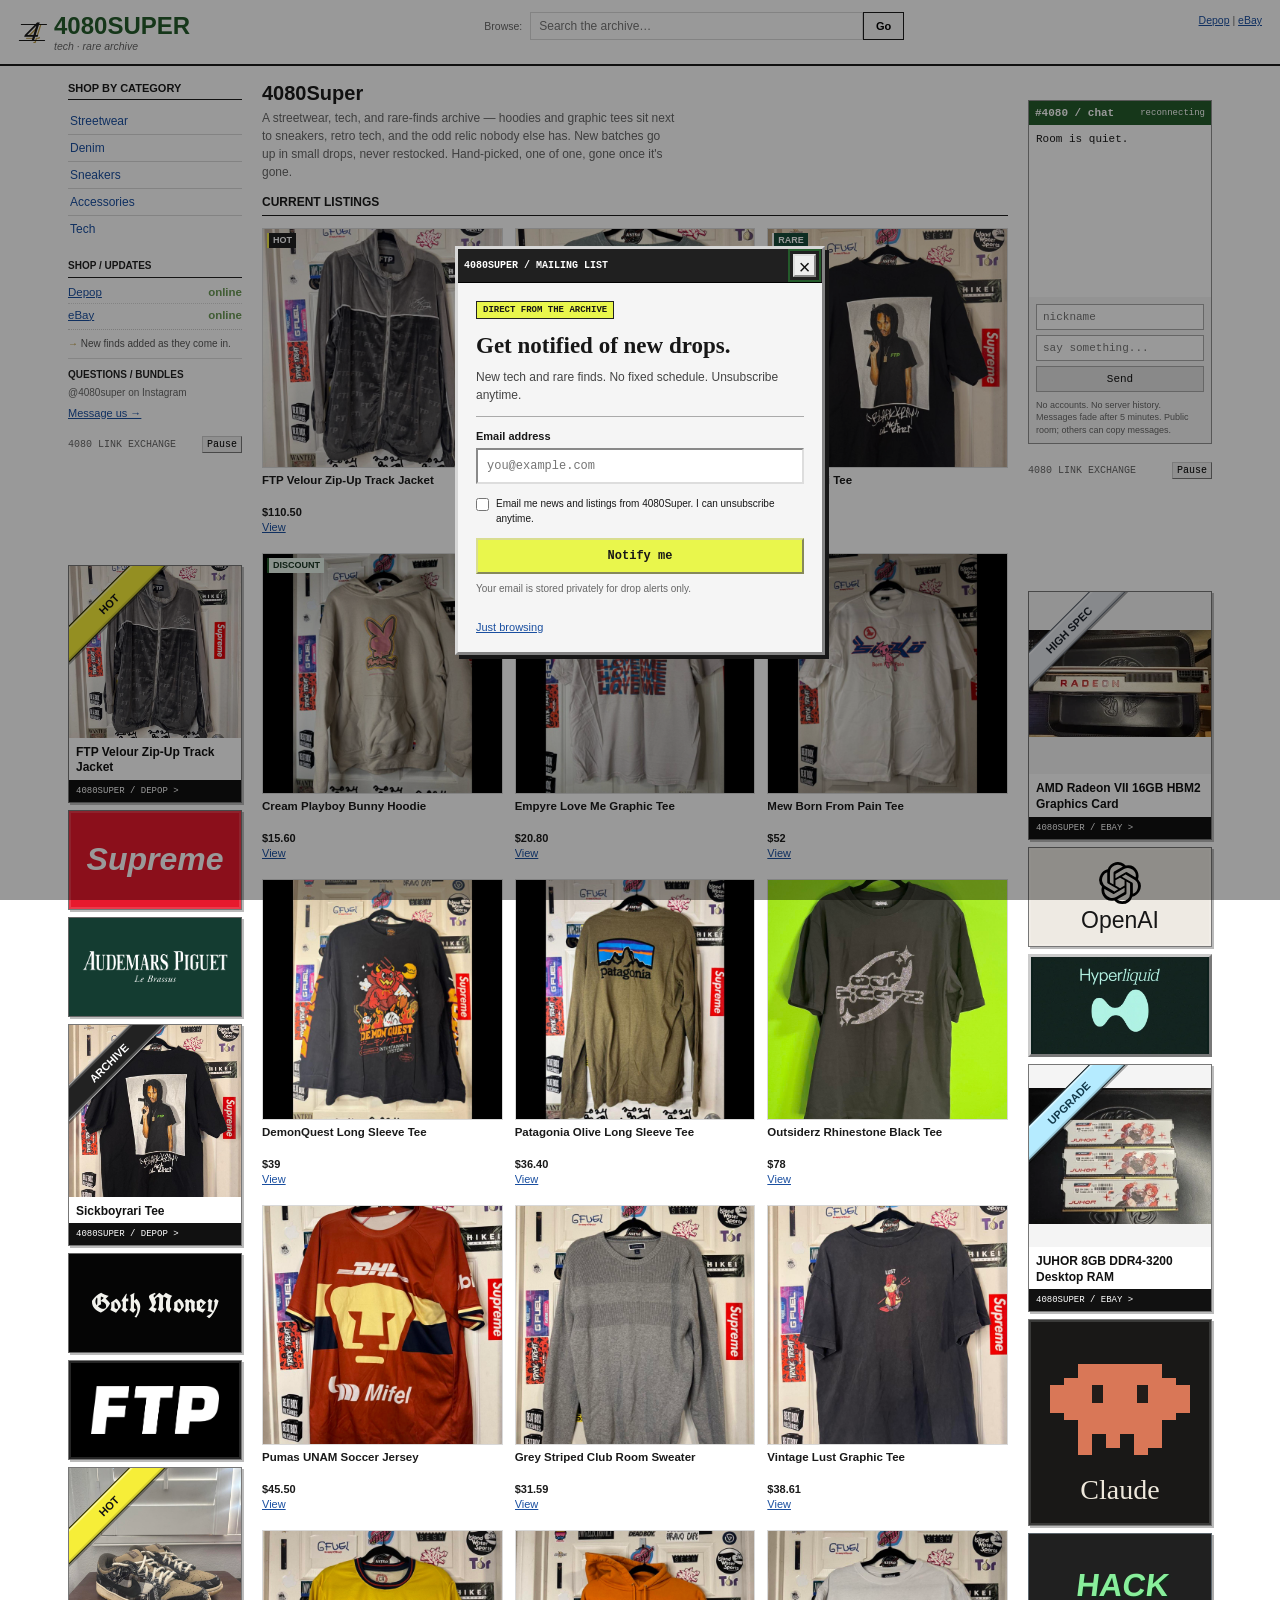
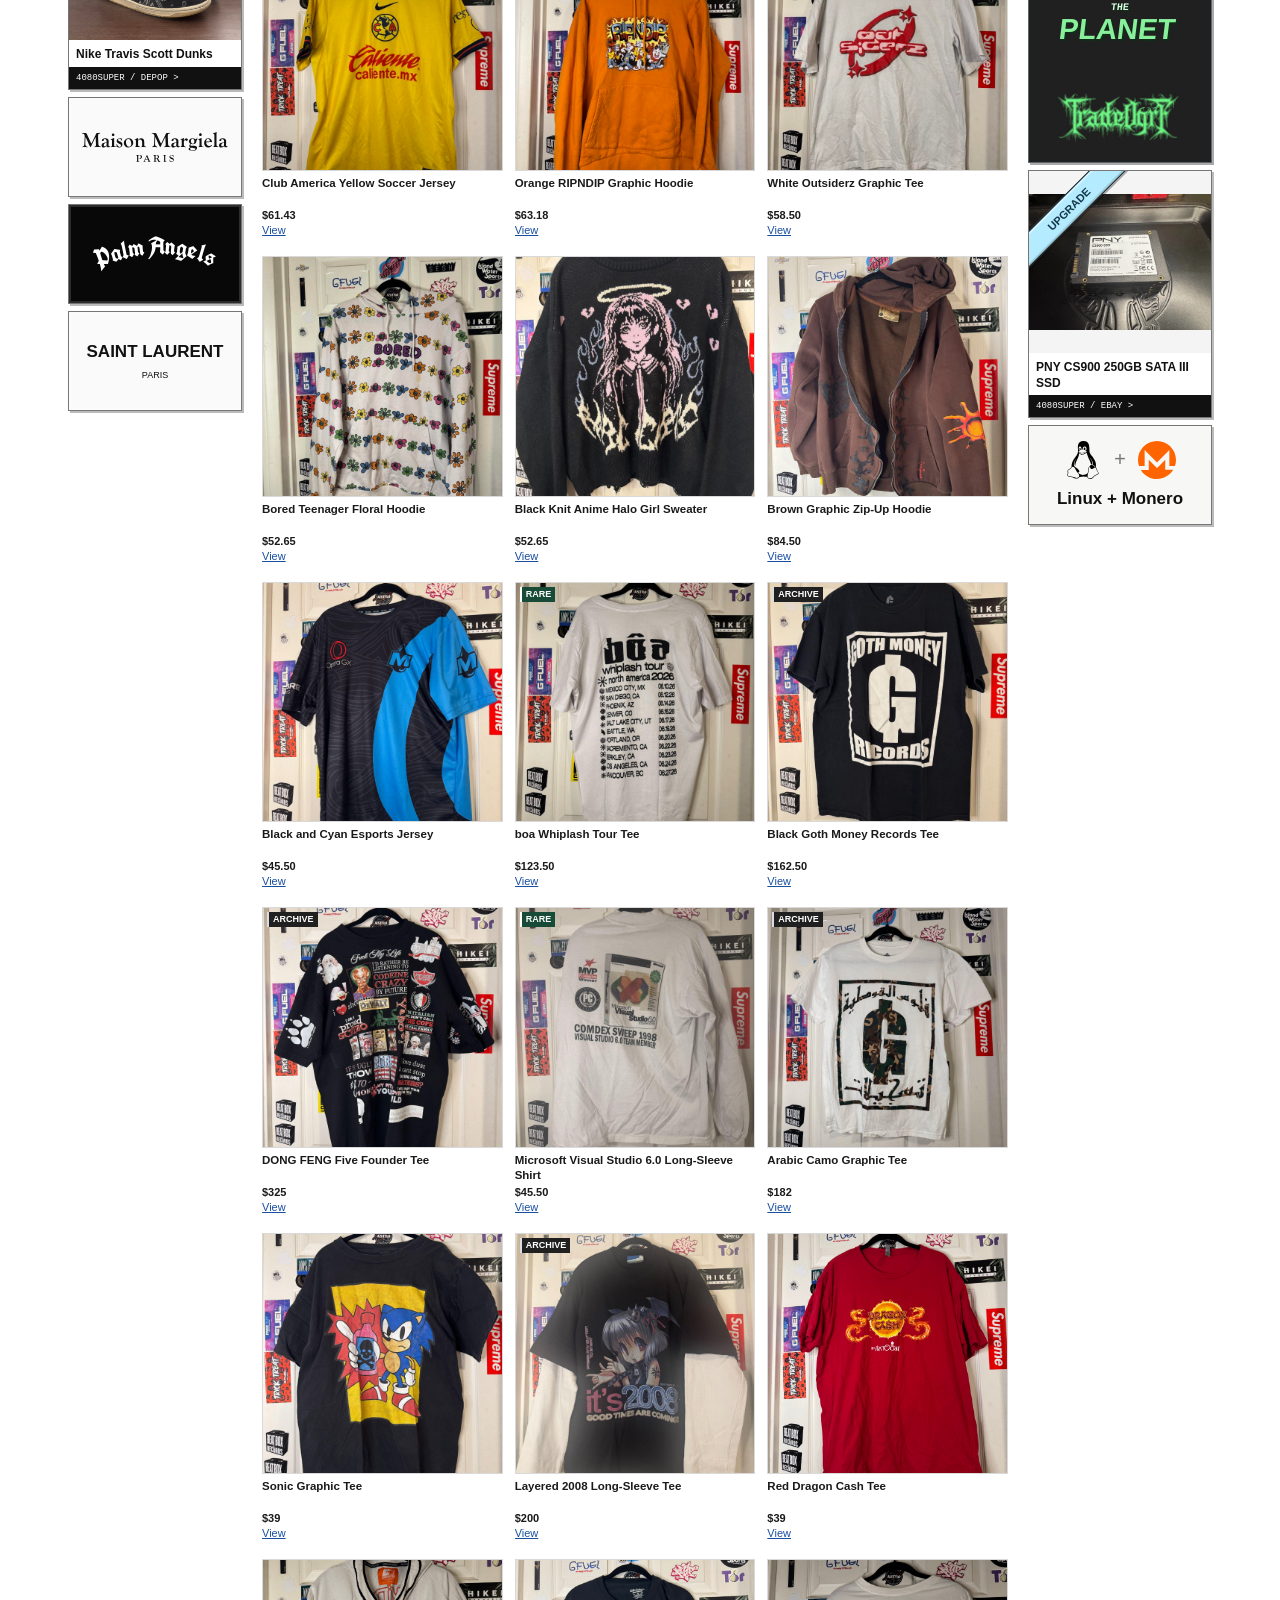
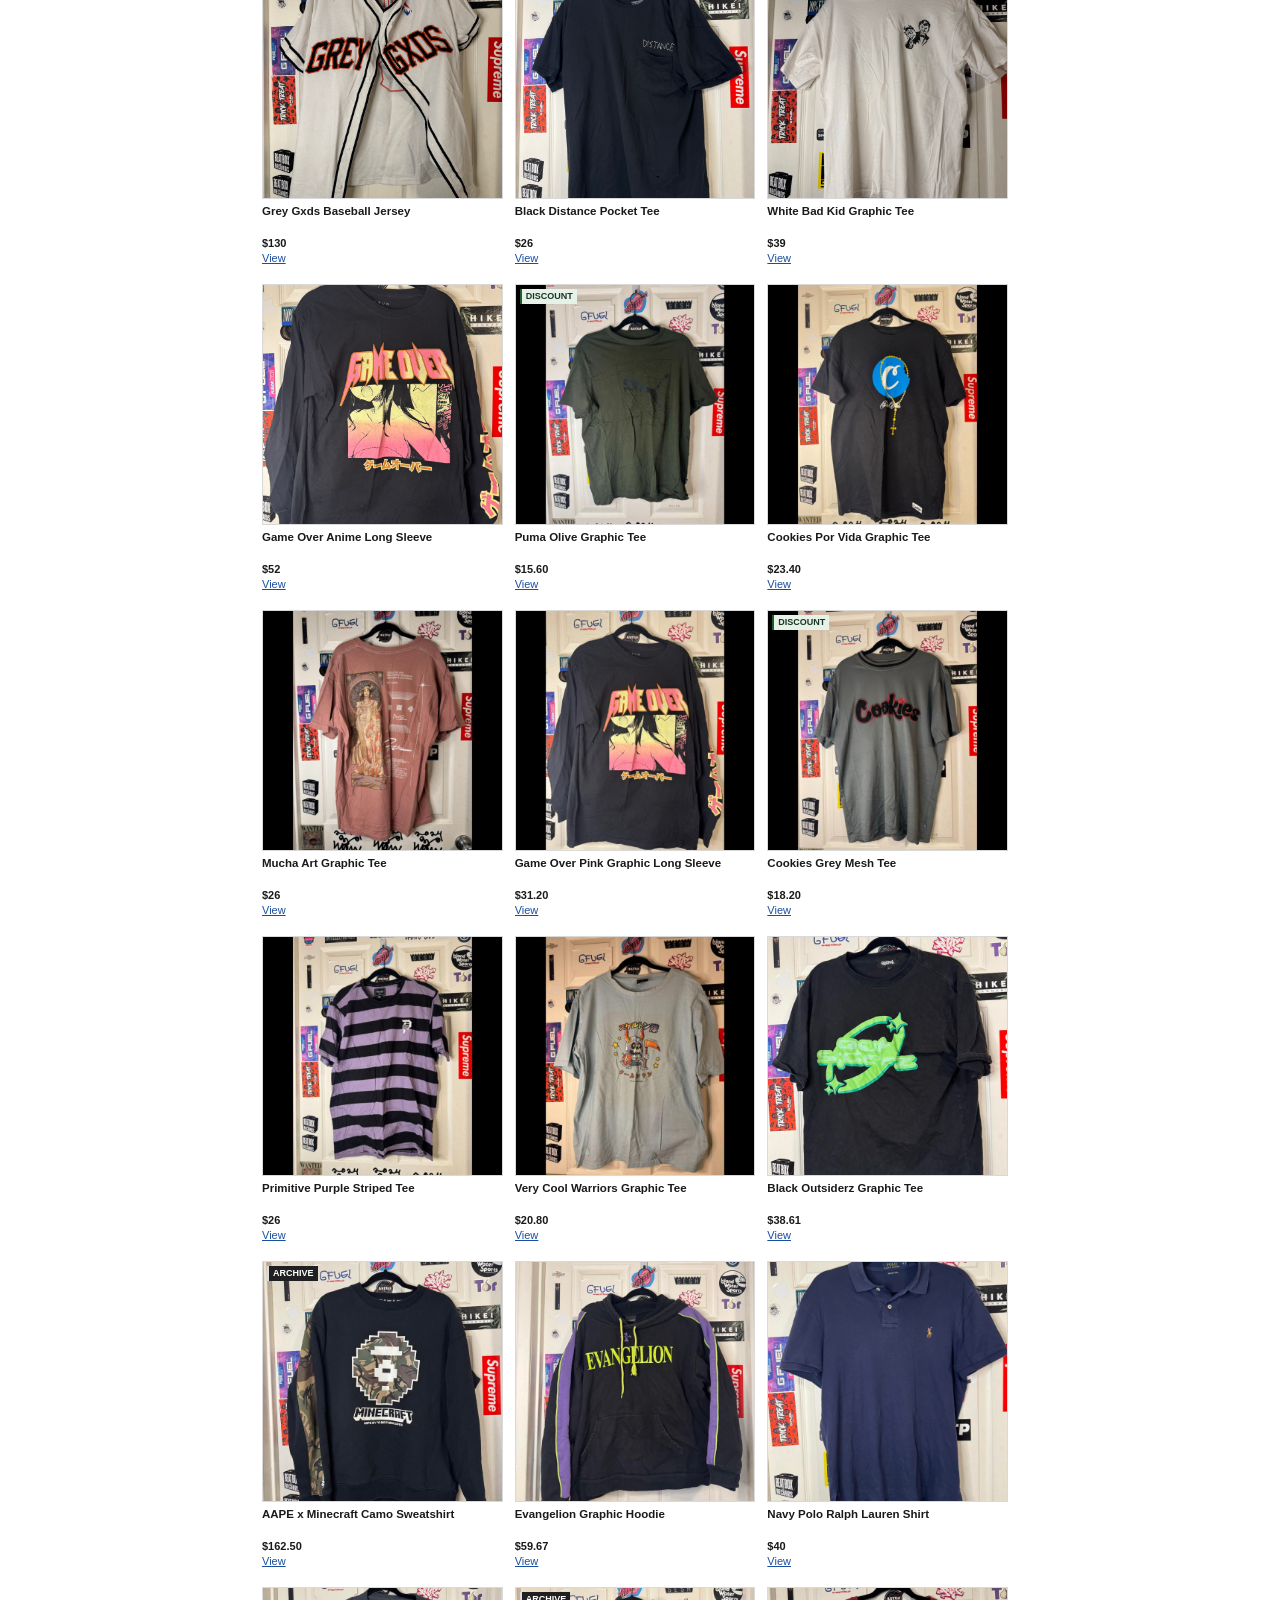
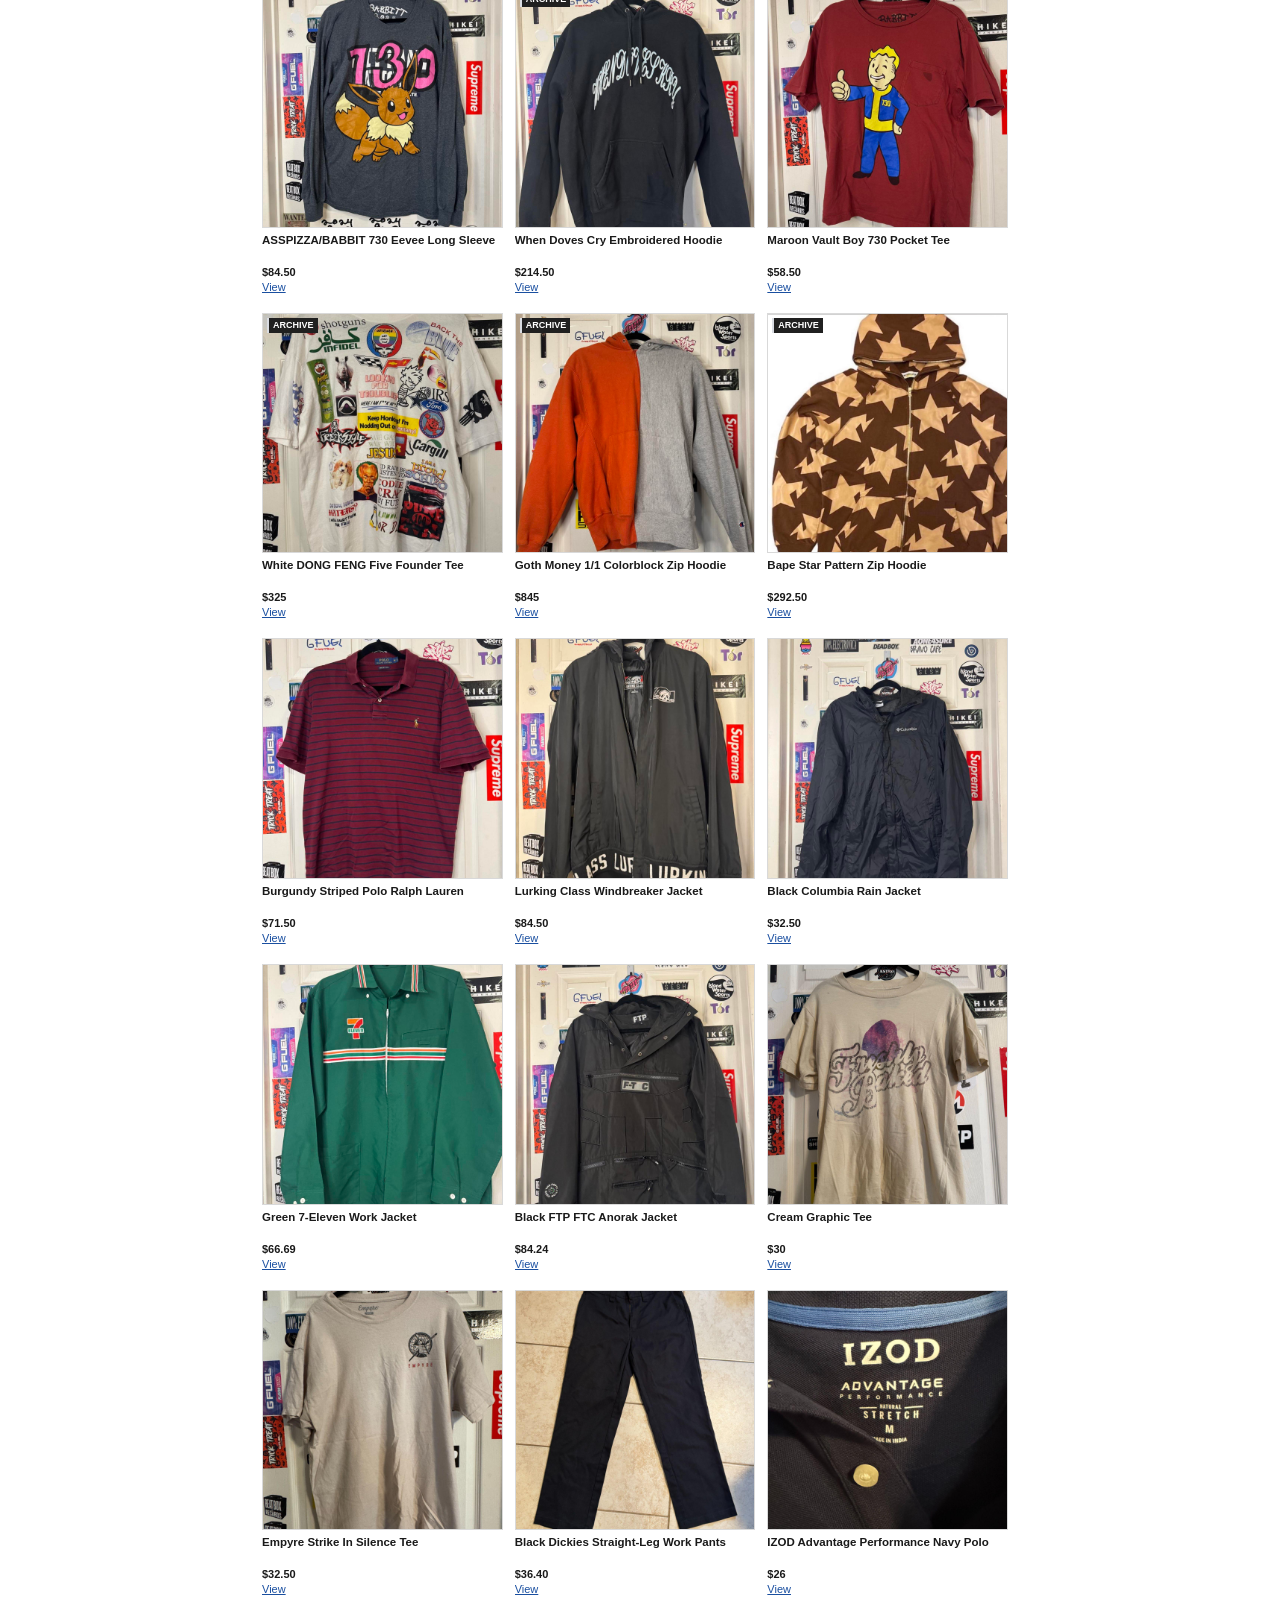
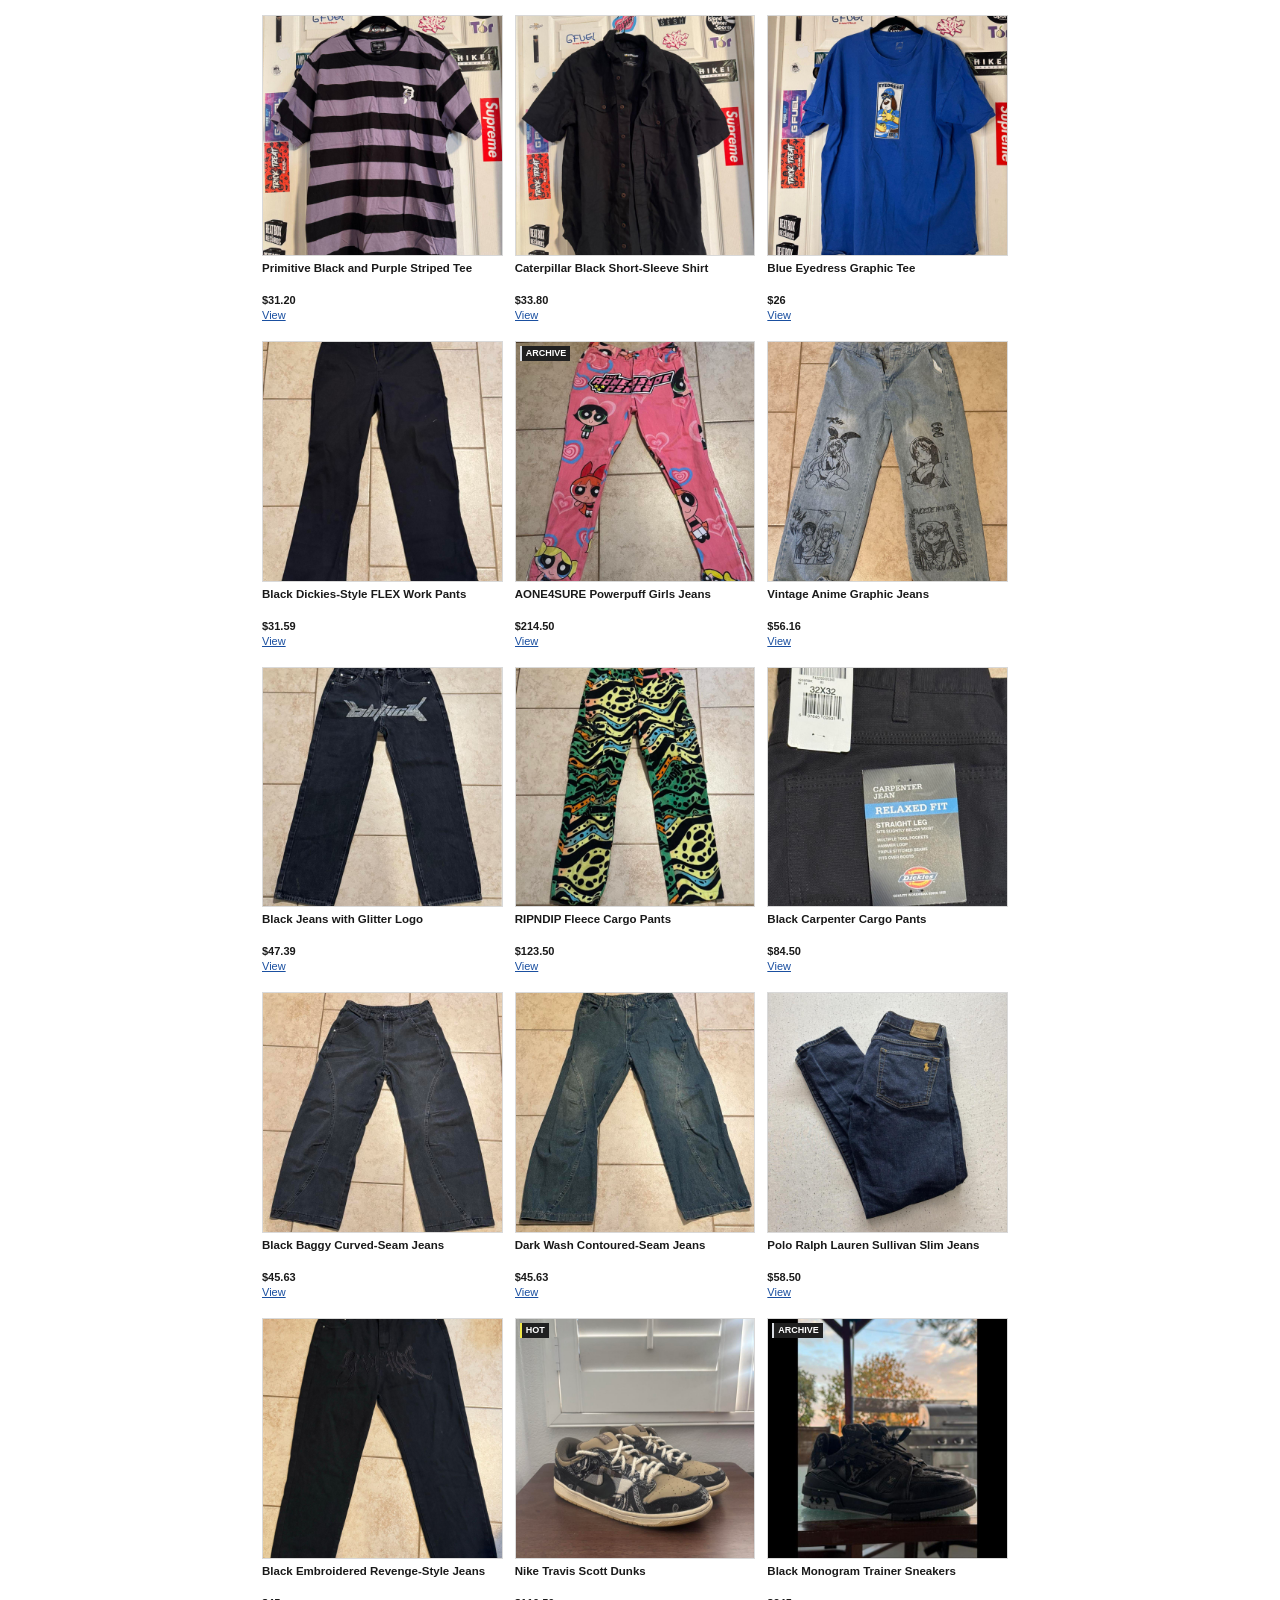
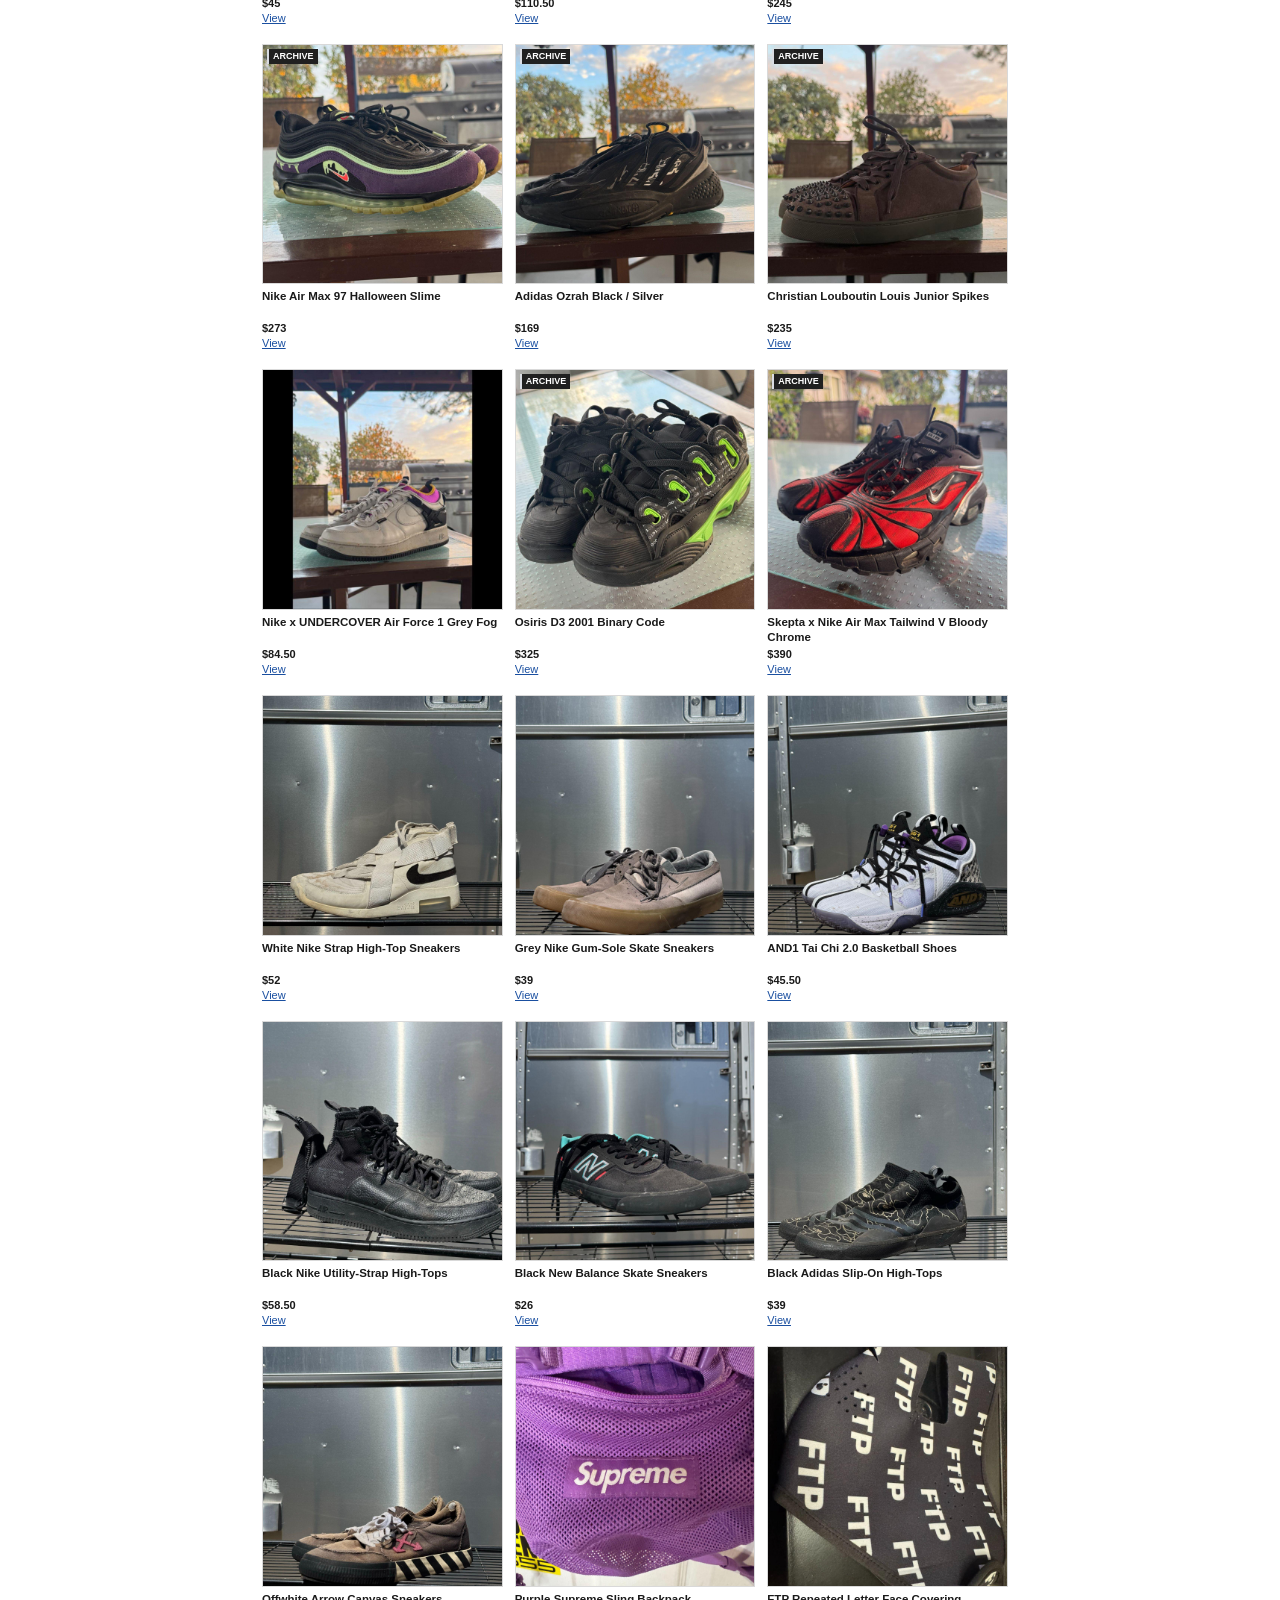
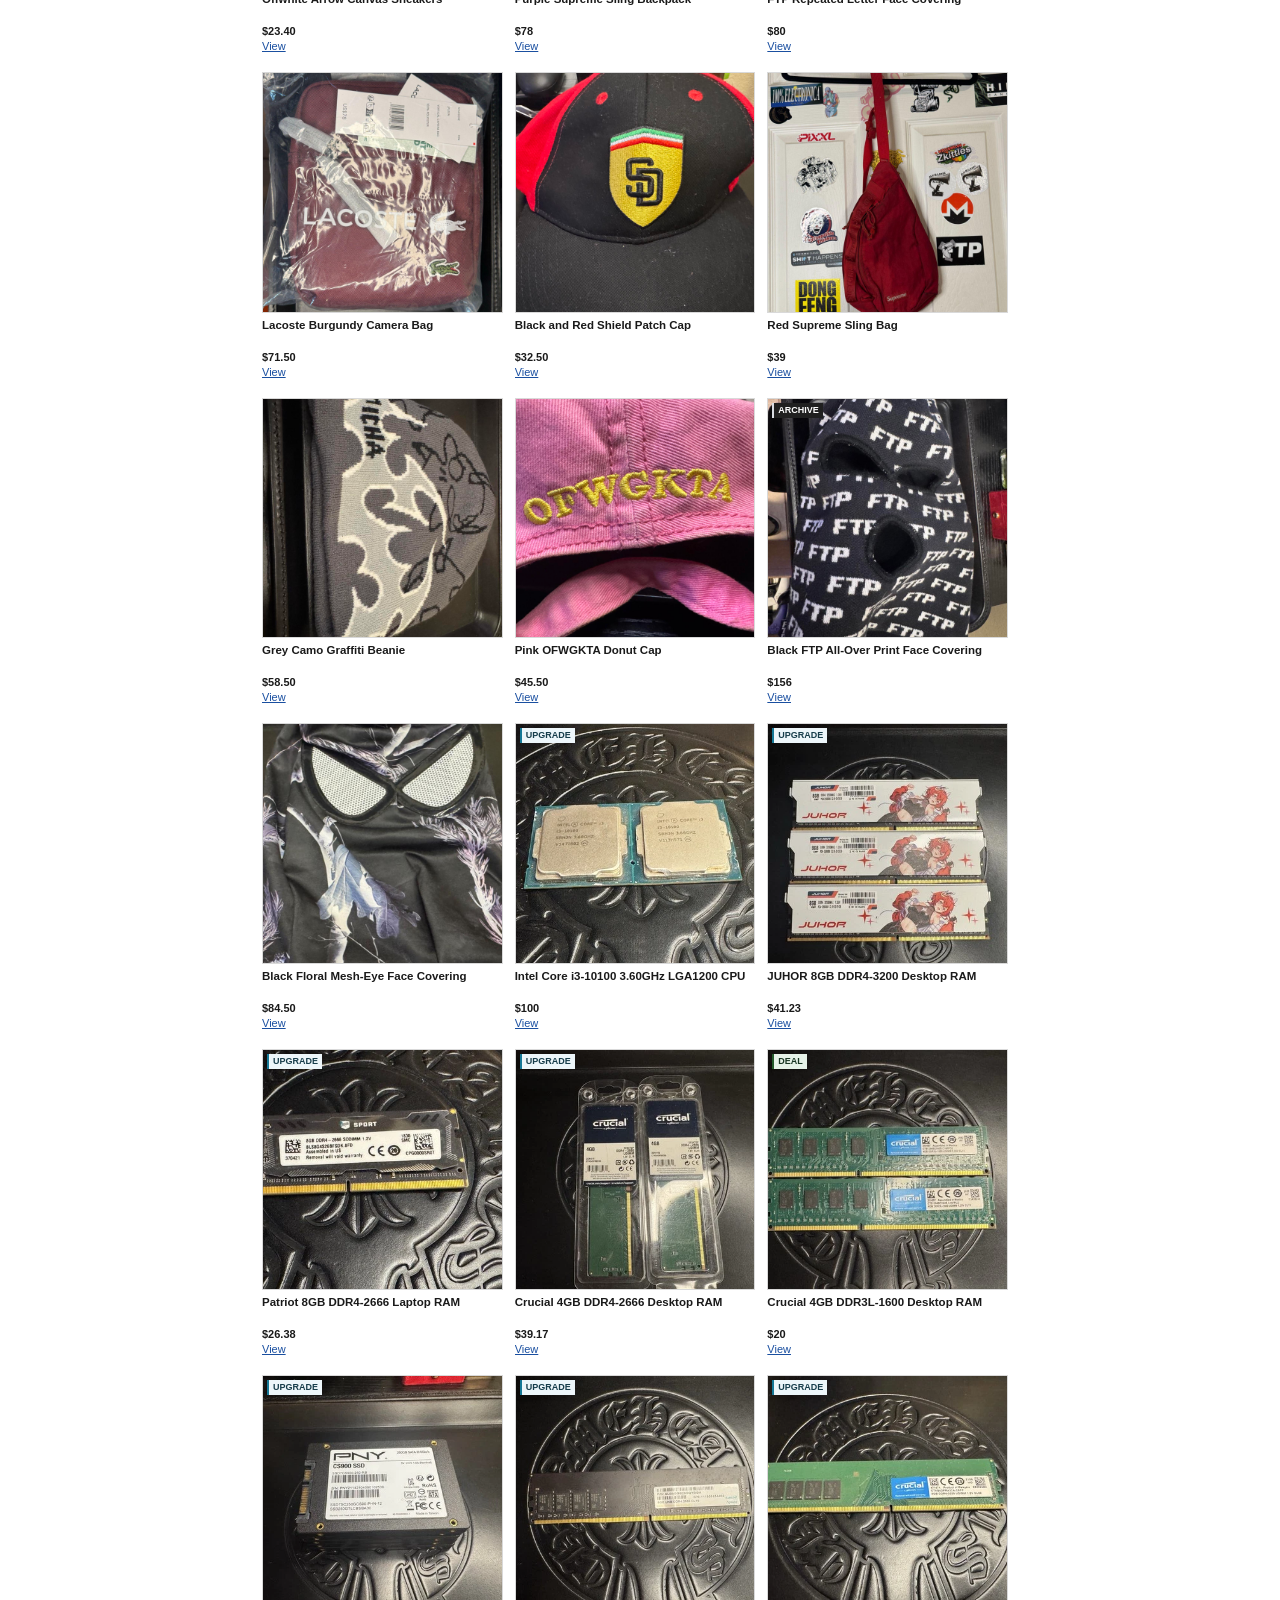
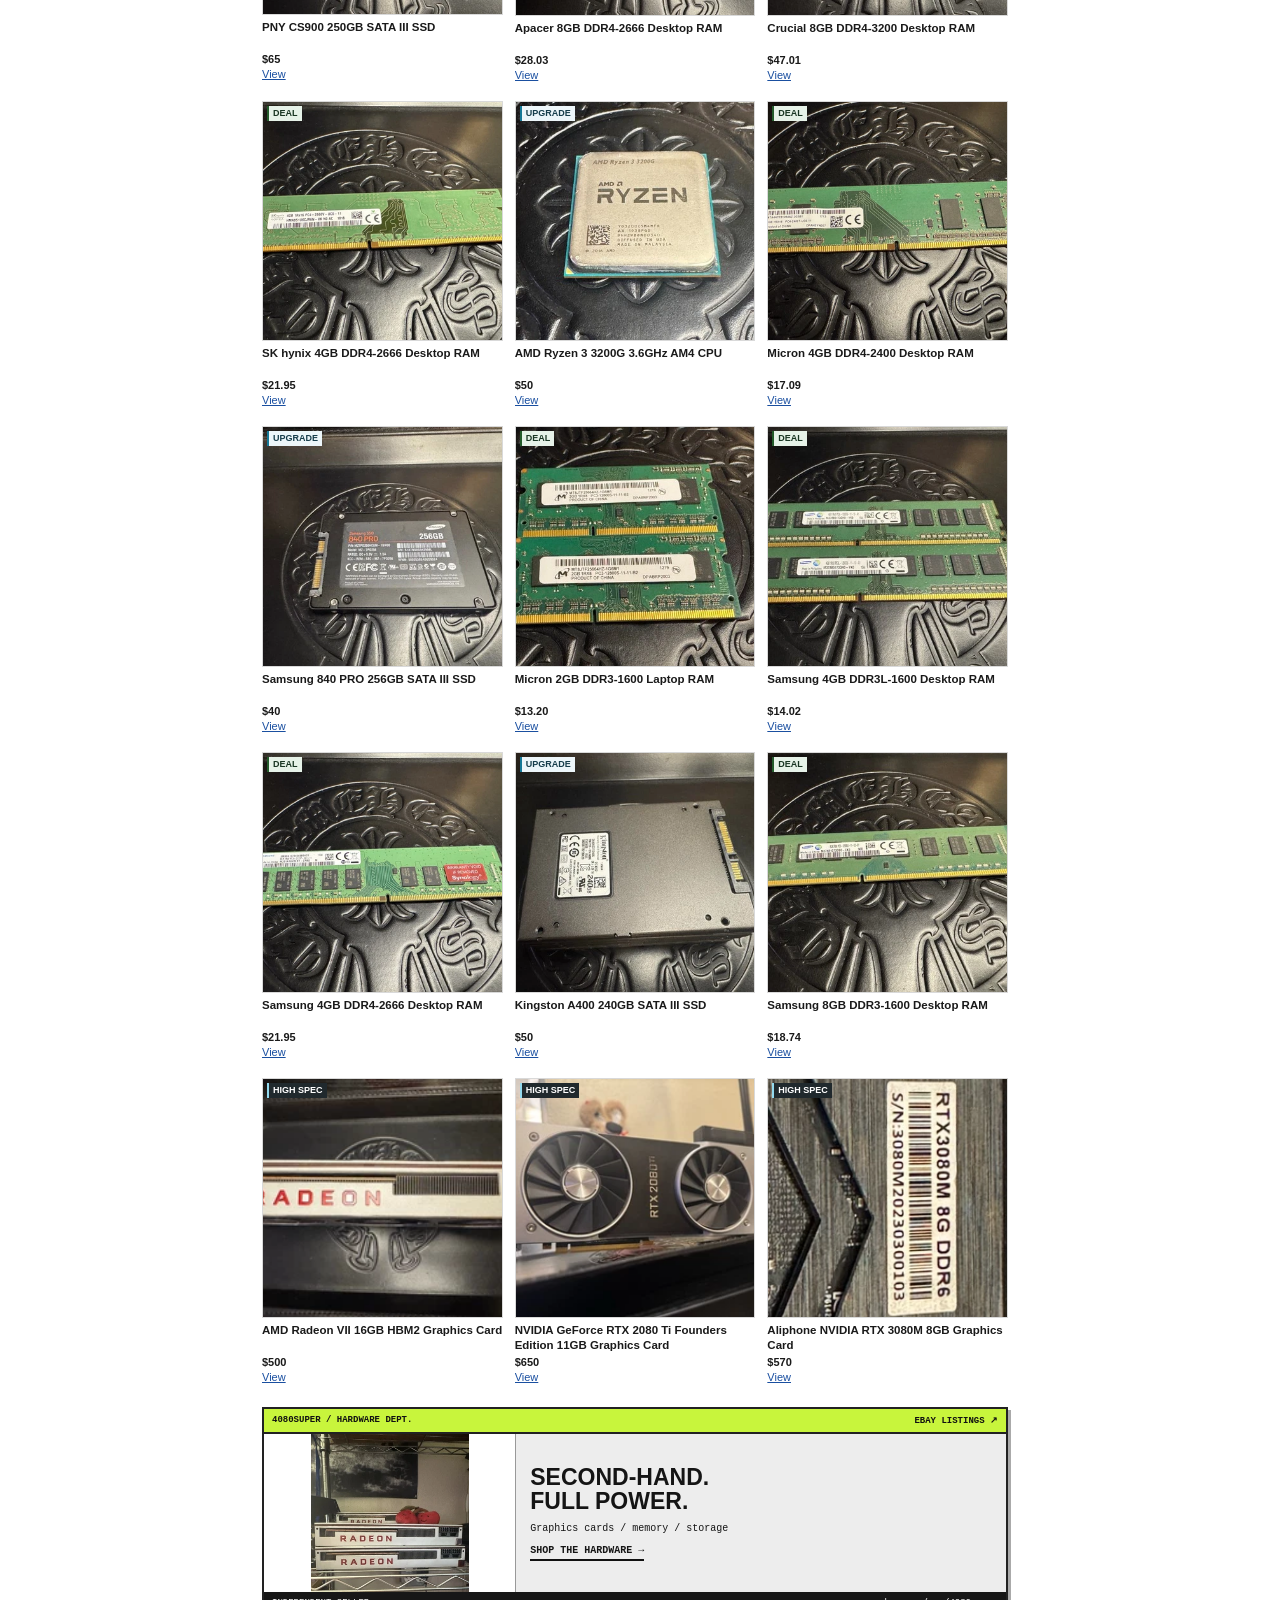
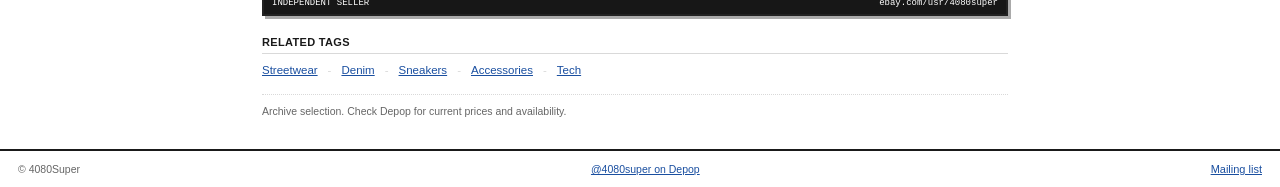
==== commit 116c38ca: "Refresh live chat client version" ====
--- a/index.html
+++ b/index.html
@@ -10,7 +10,7 @@
 <script src="signup.js" defer></script>
 <script src="catalog-new.js?v=inventory-20260913"></script>
 <script src="search-tags.js?v=inventory-20260913"></script>
-<script src="archive.js?v=live-chat-1" defer></script>
+<script src="archive.js?v=live-chat-2" defer></script>
 <meta name="viewport" content="width=device-width, initial-scale=1">
 <style>
   :root{
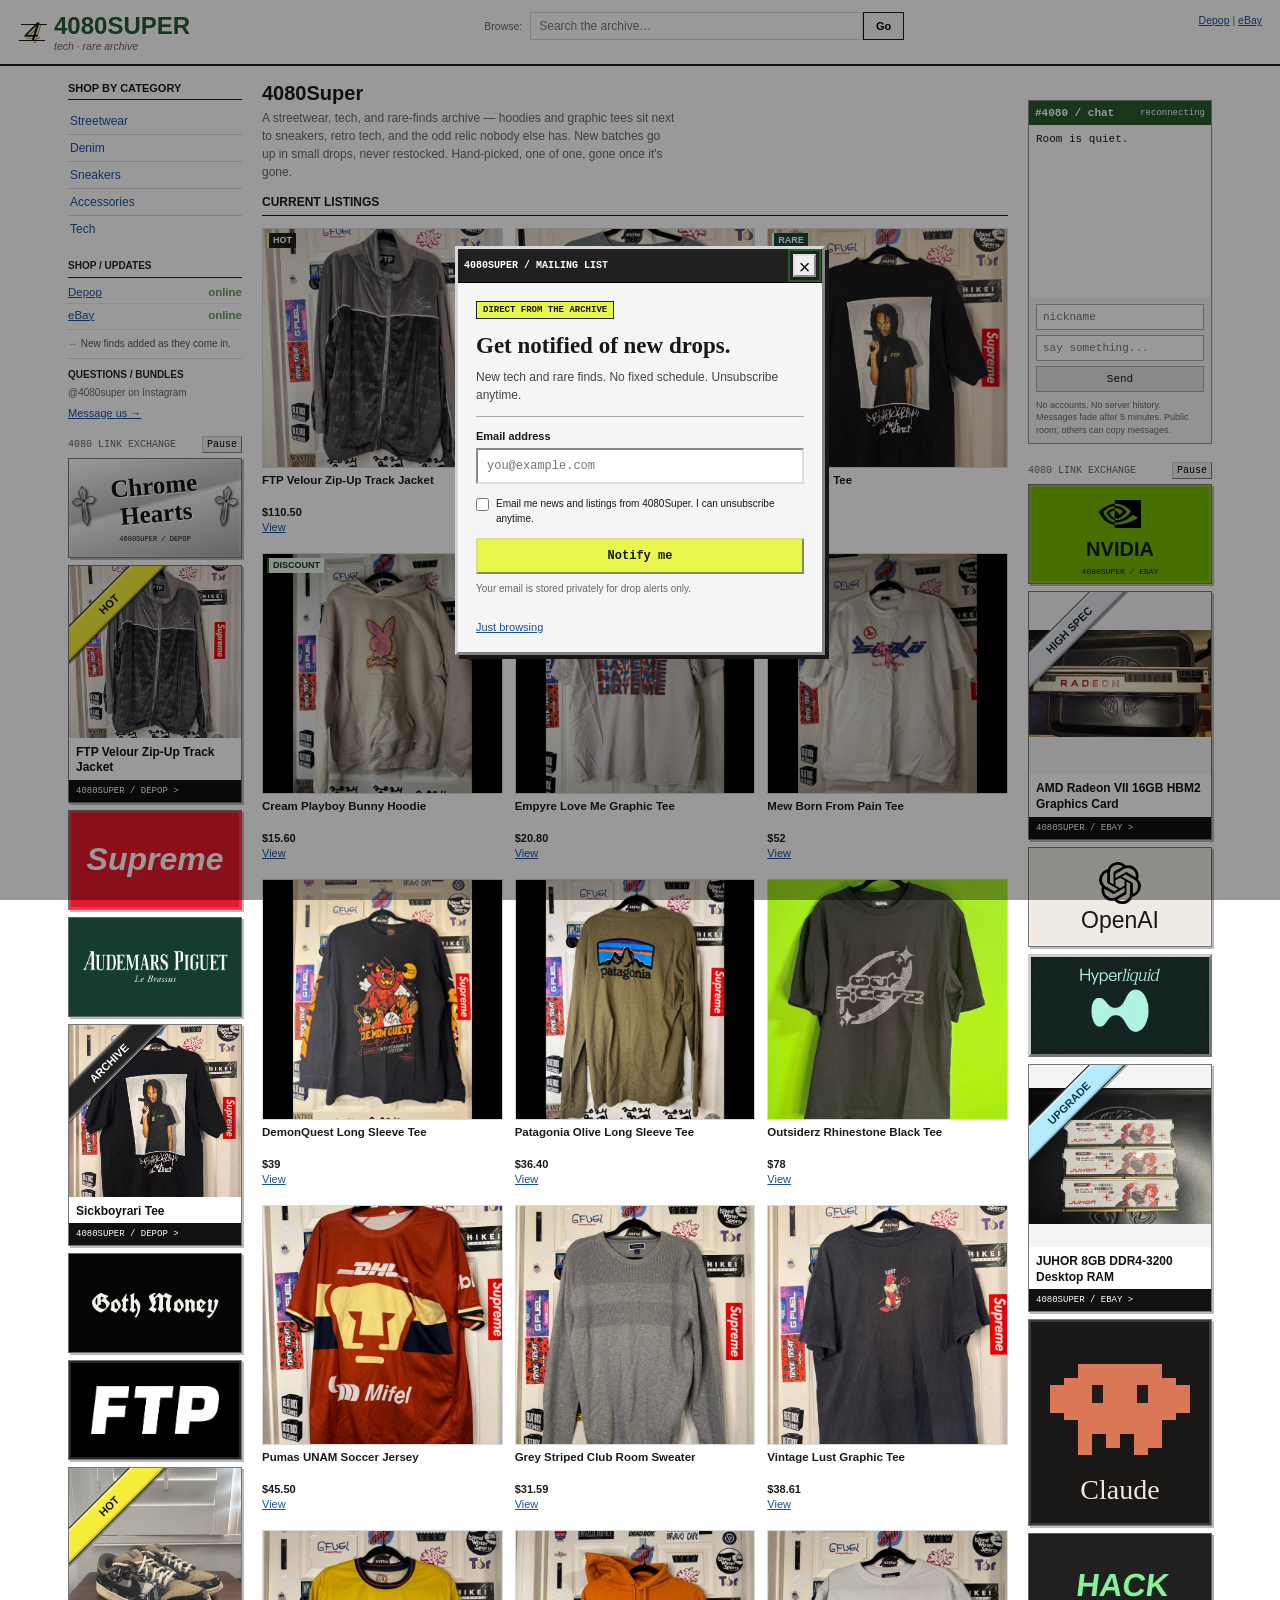
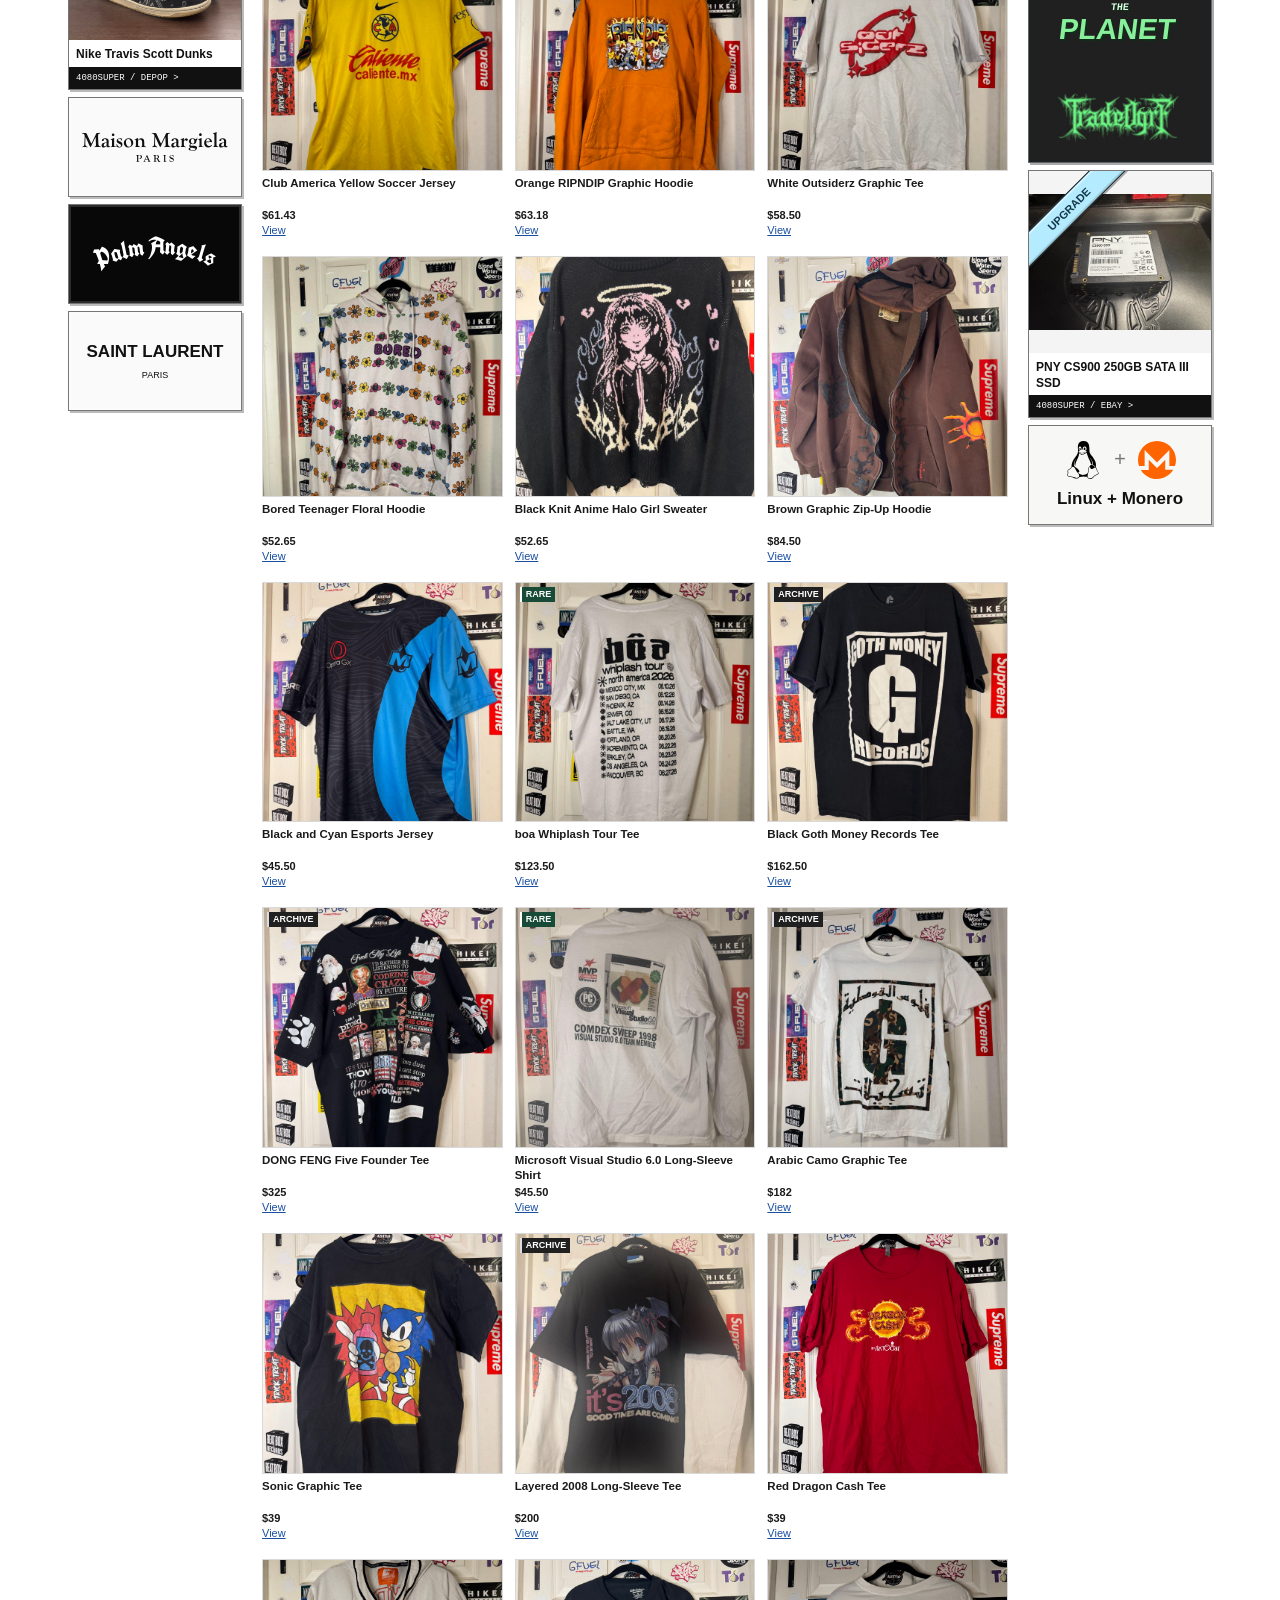
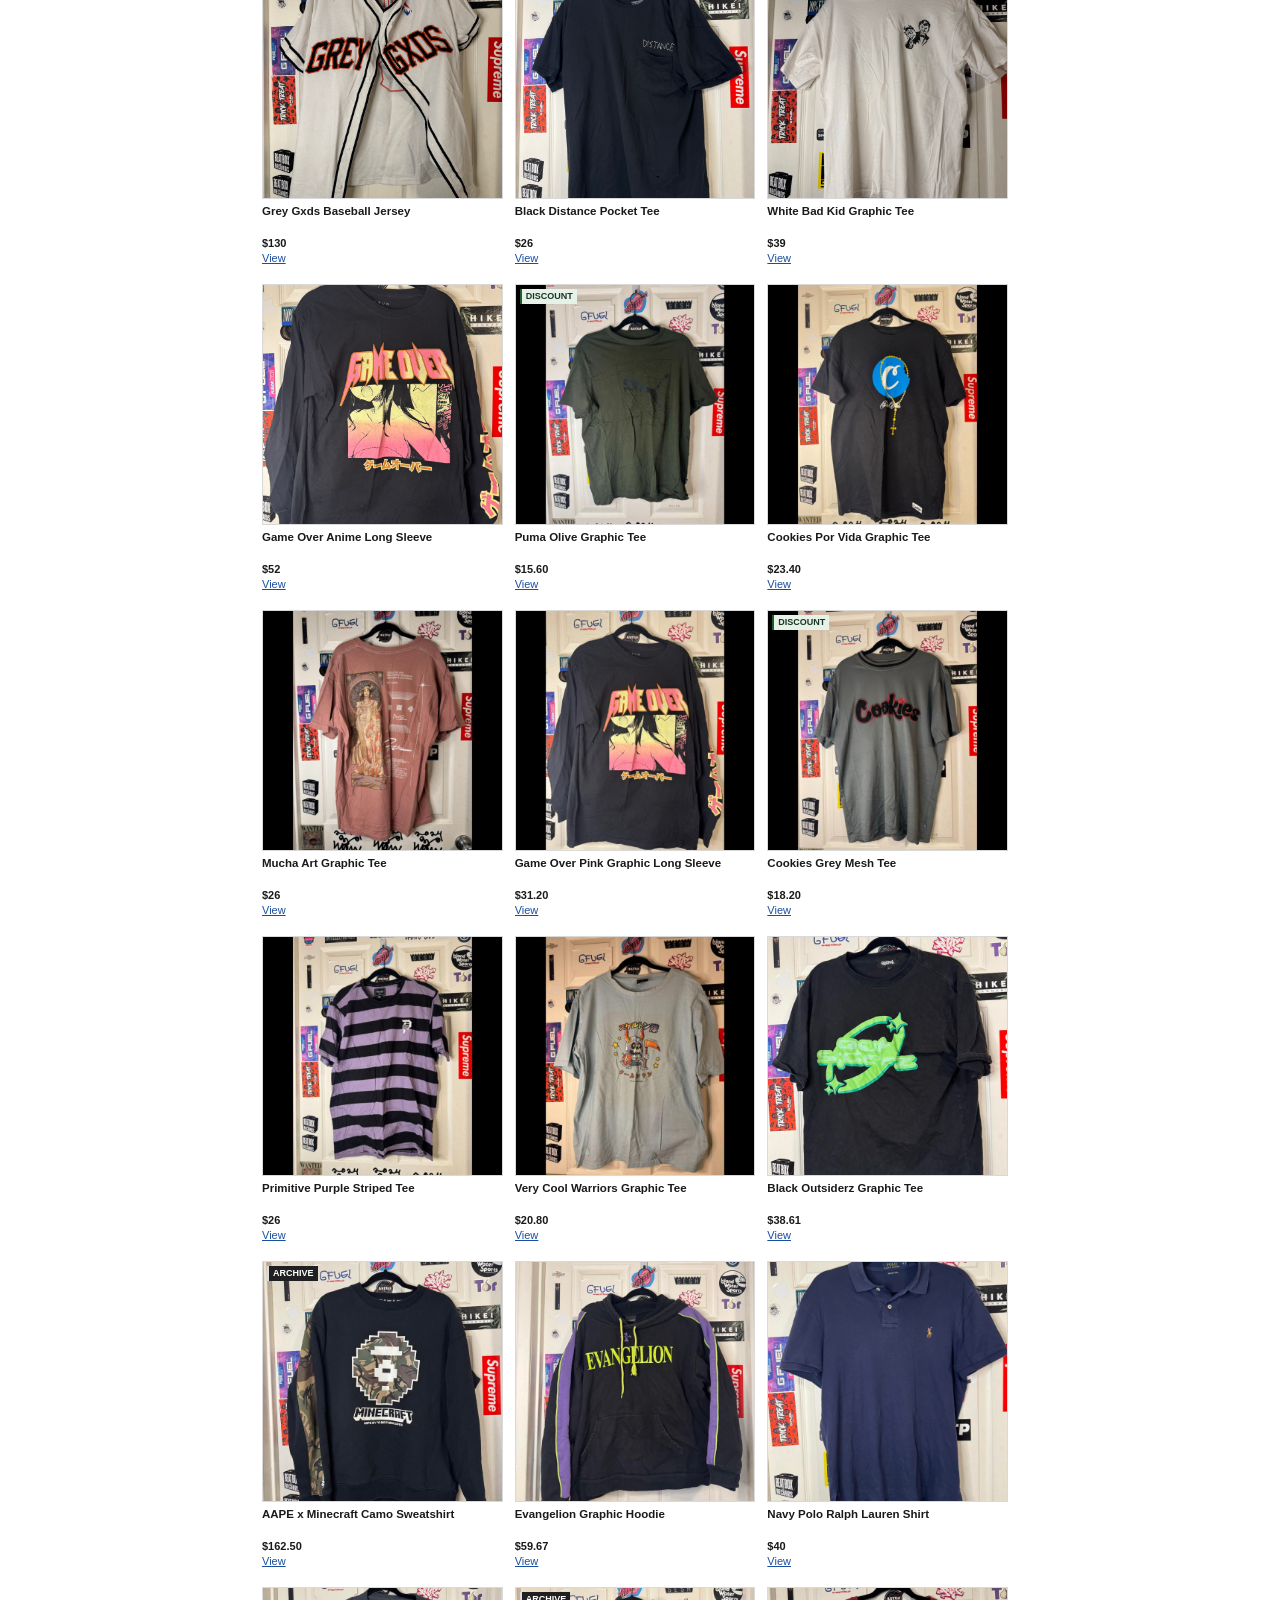
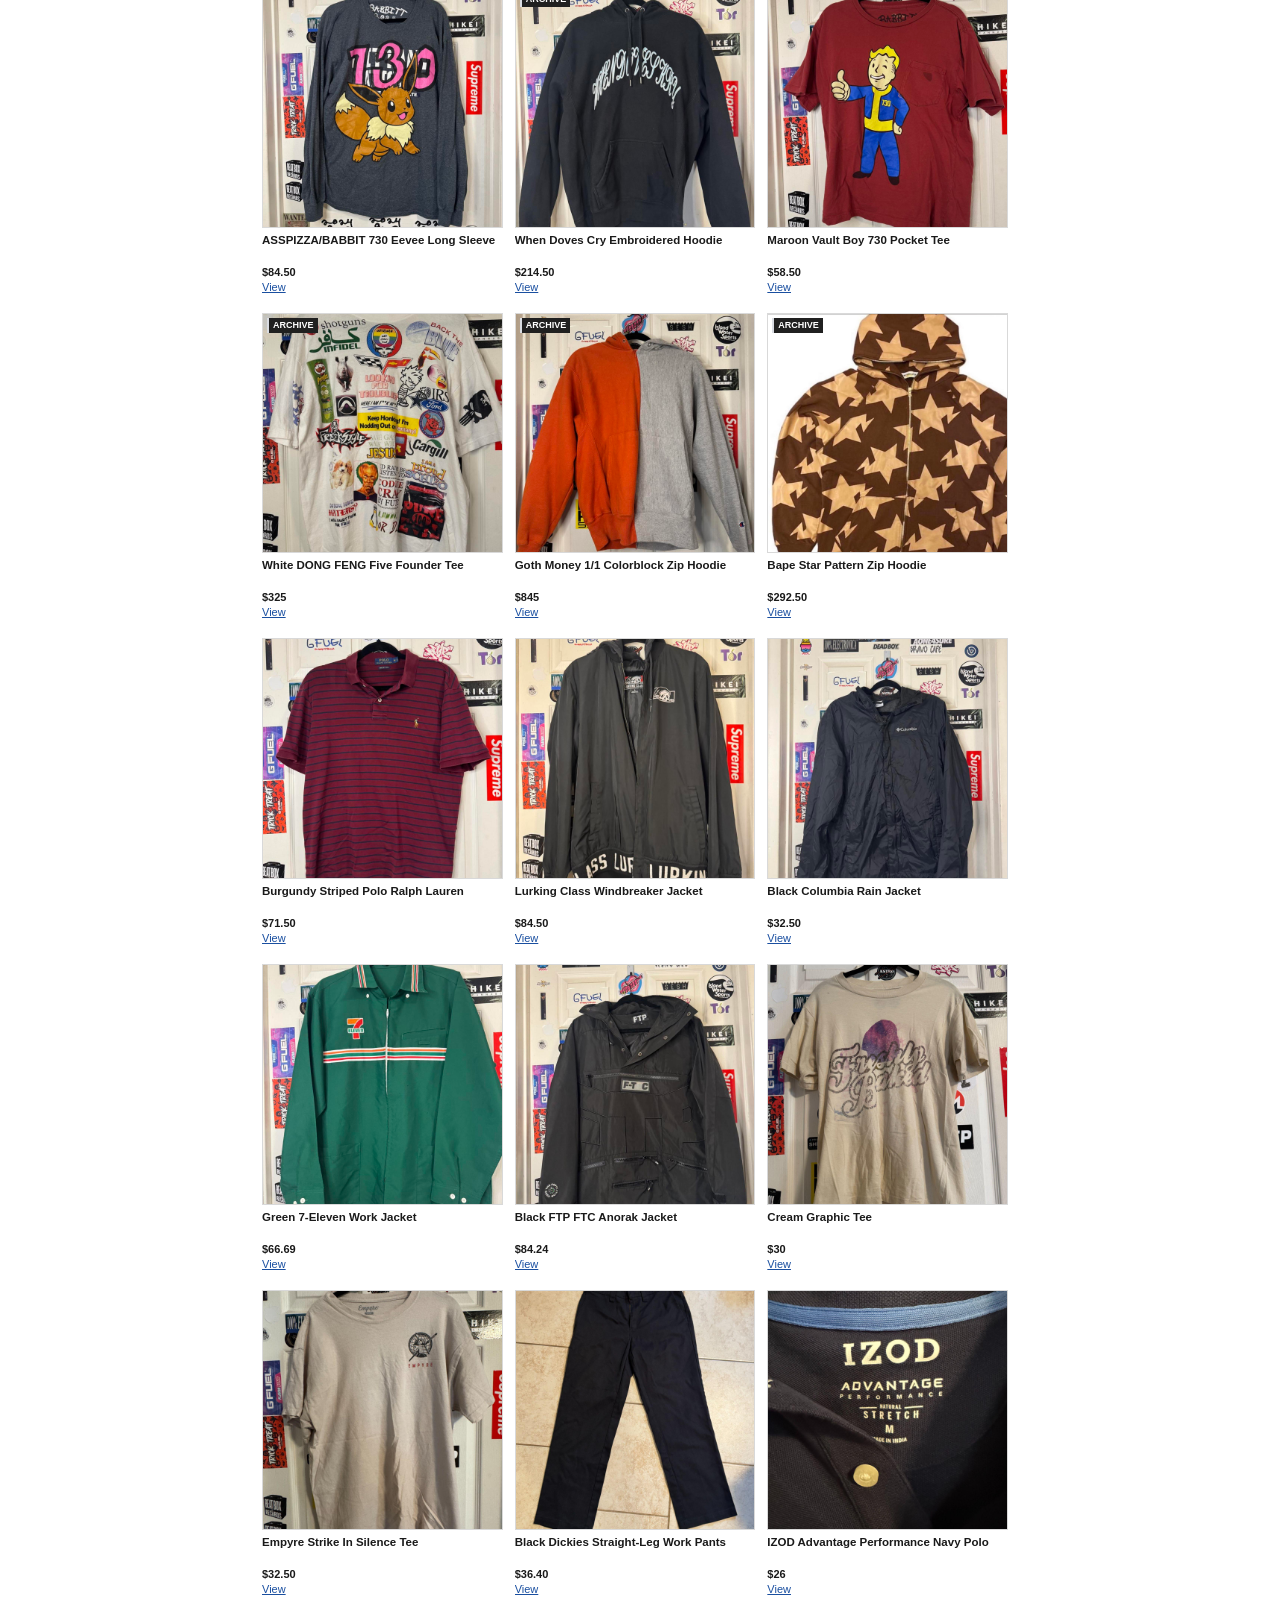
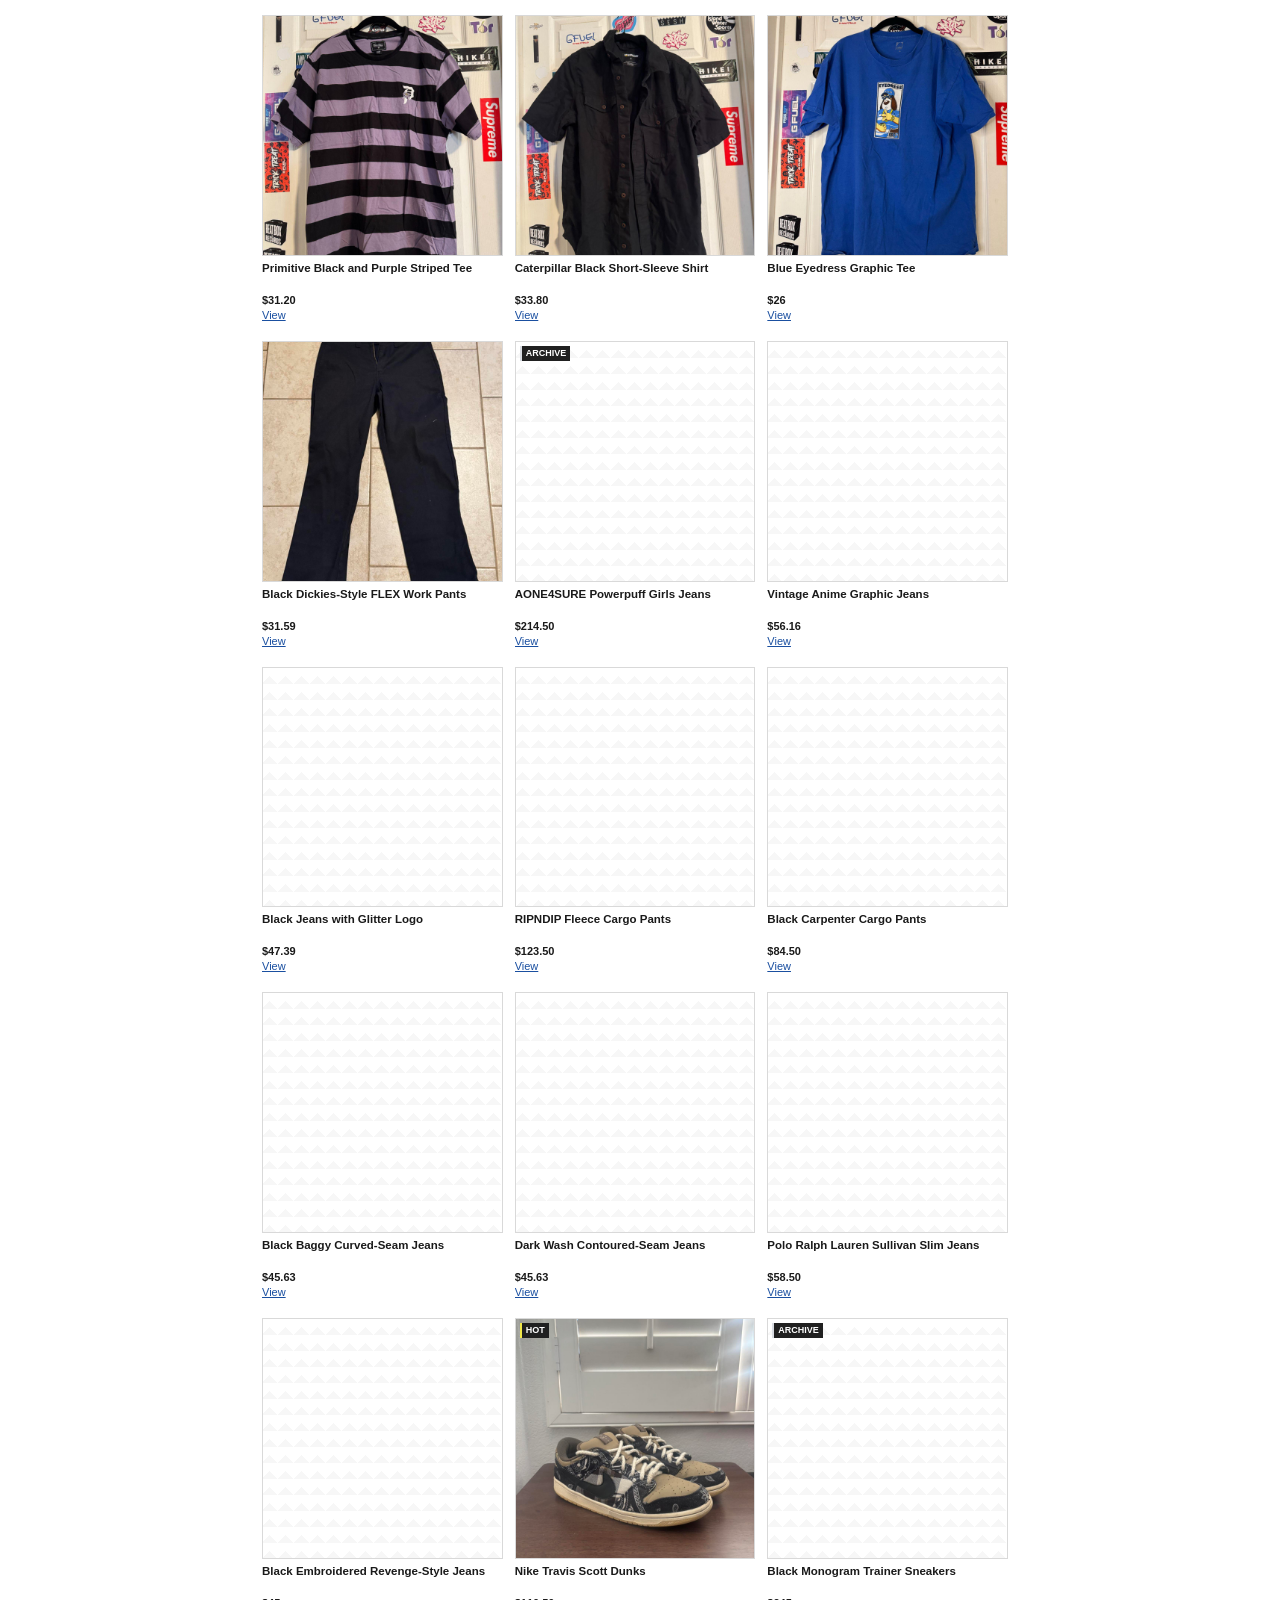
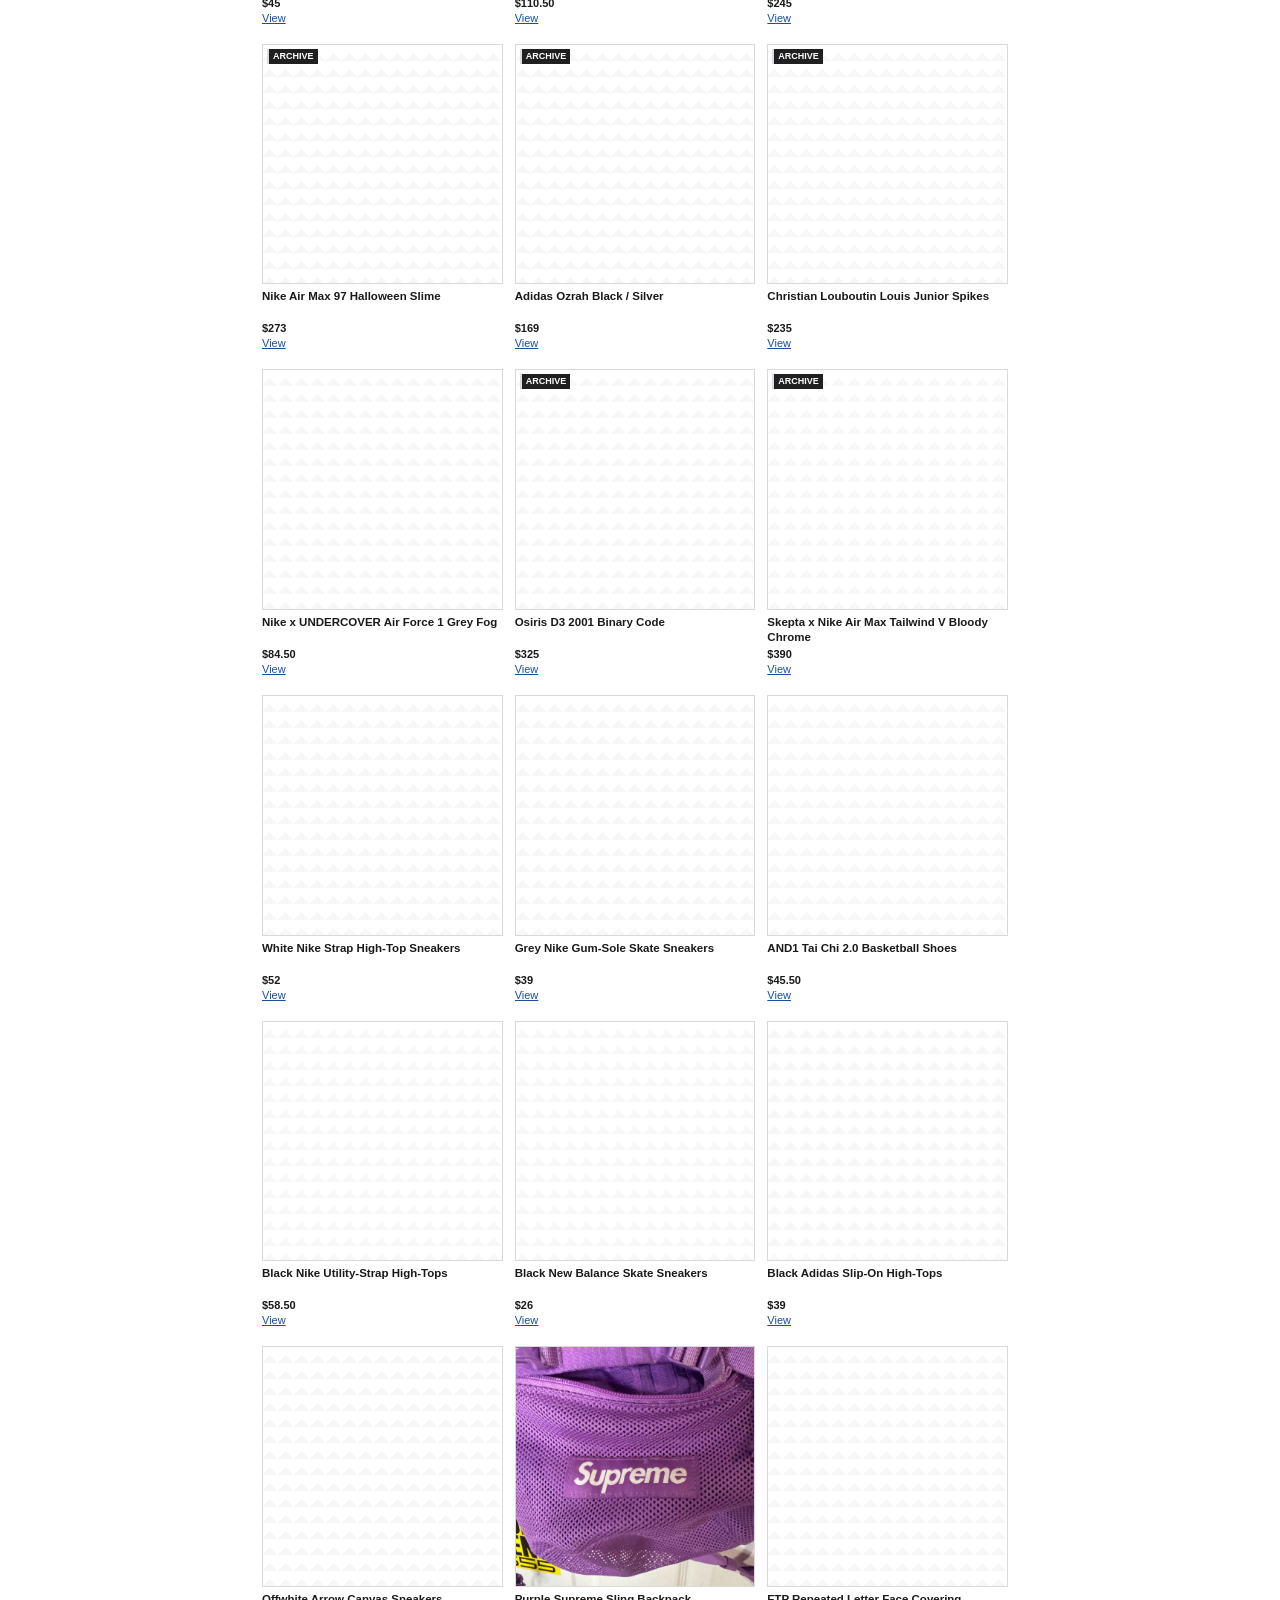
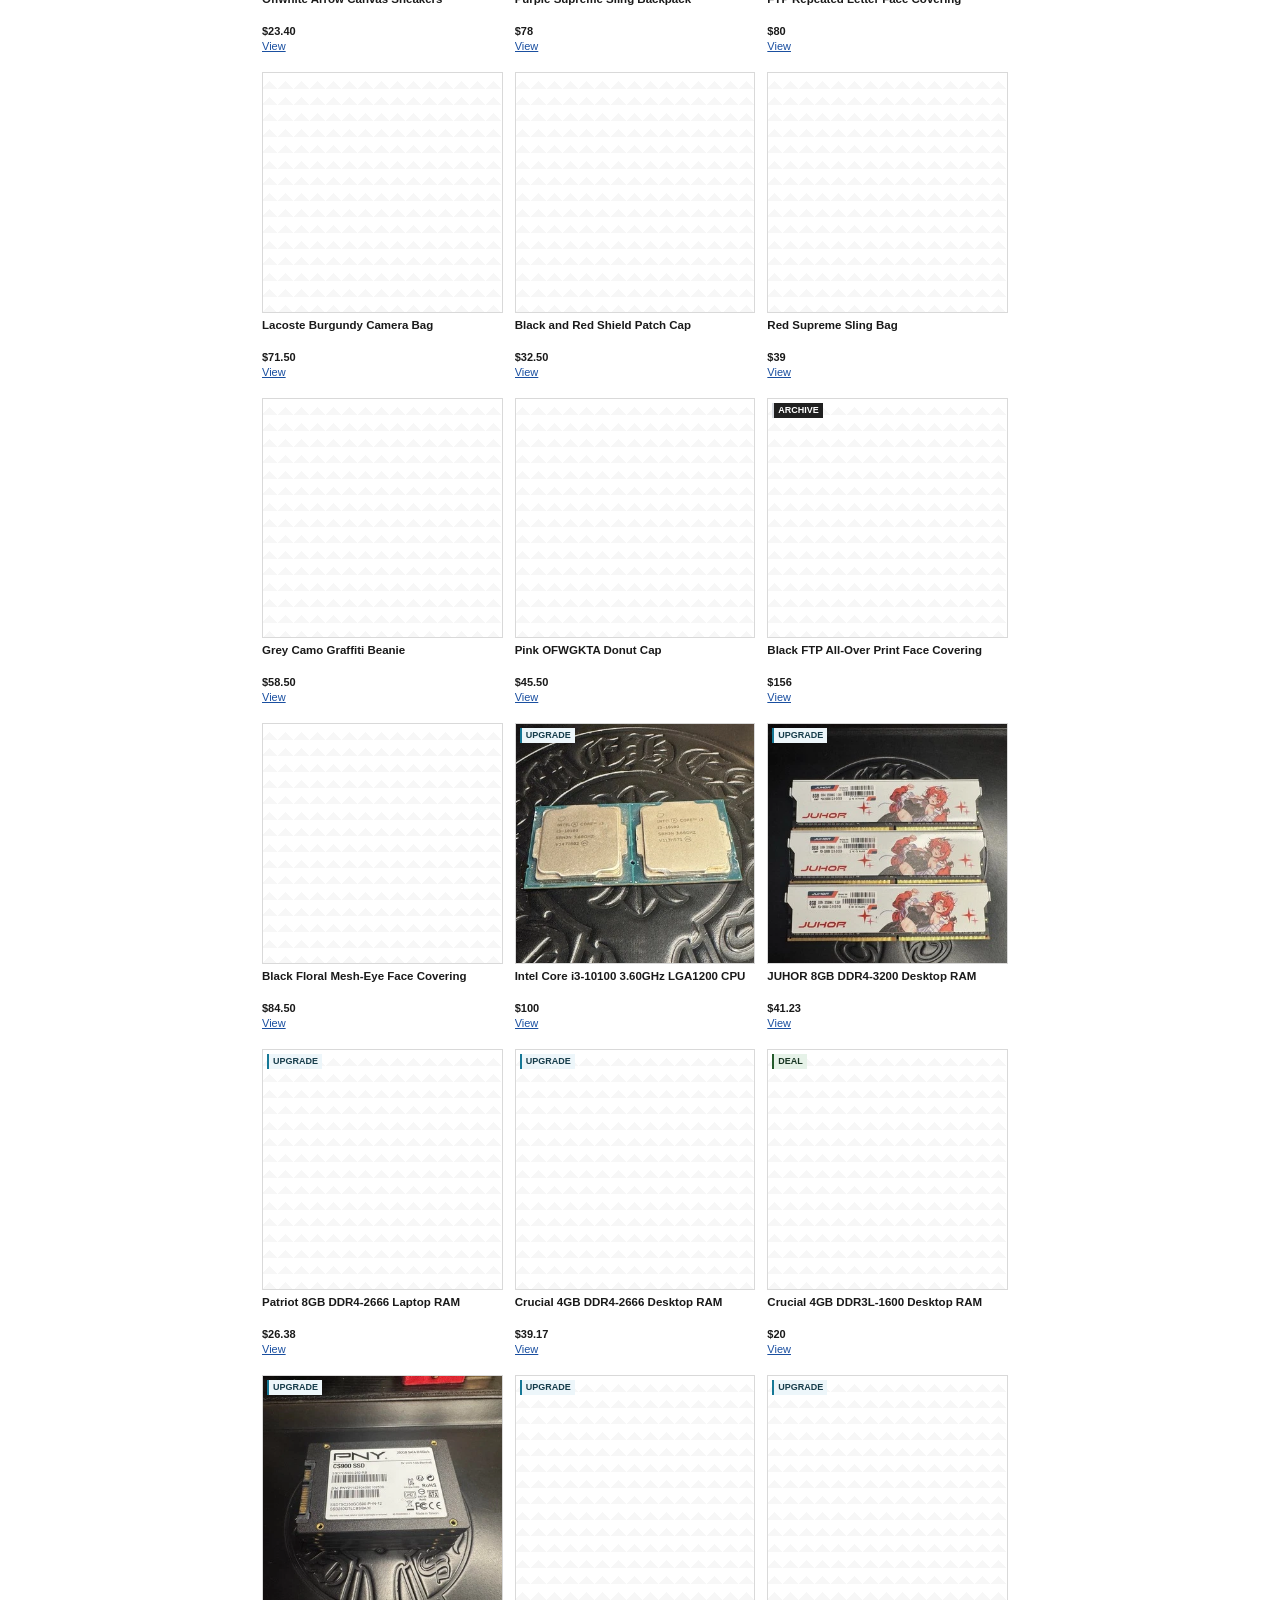
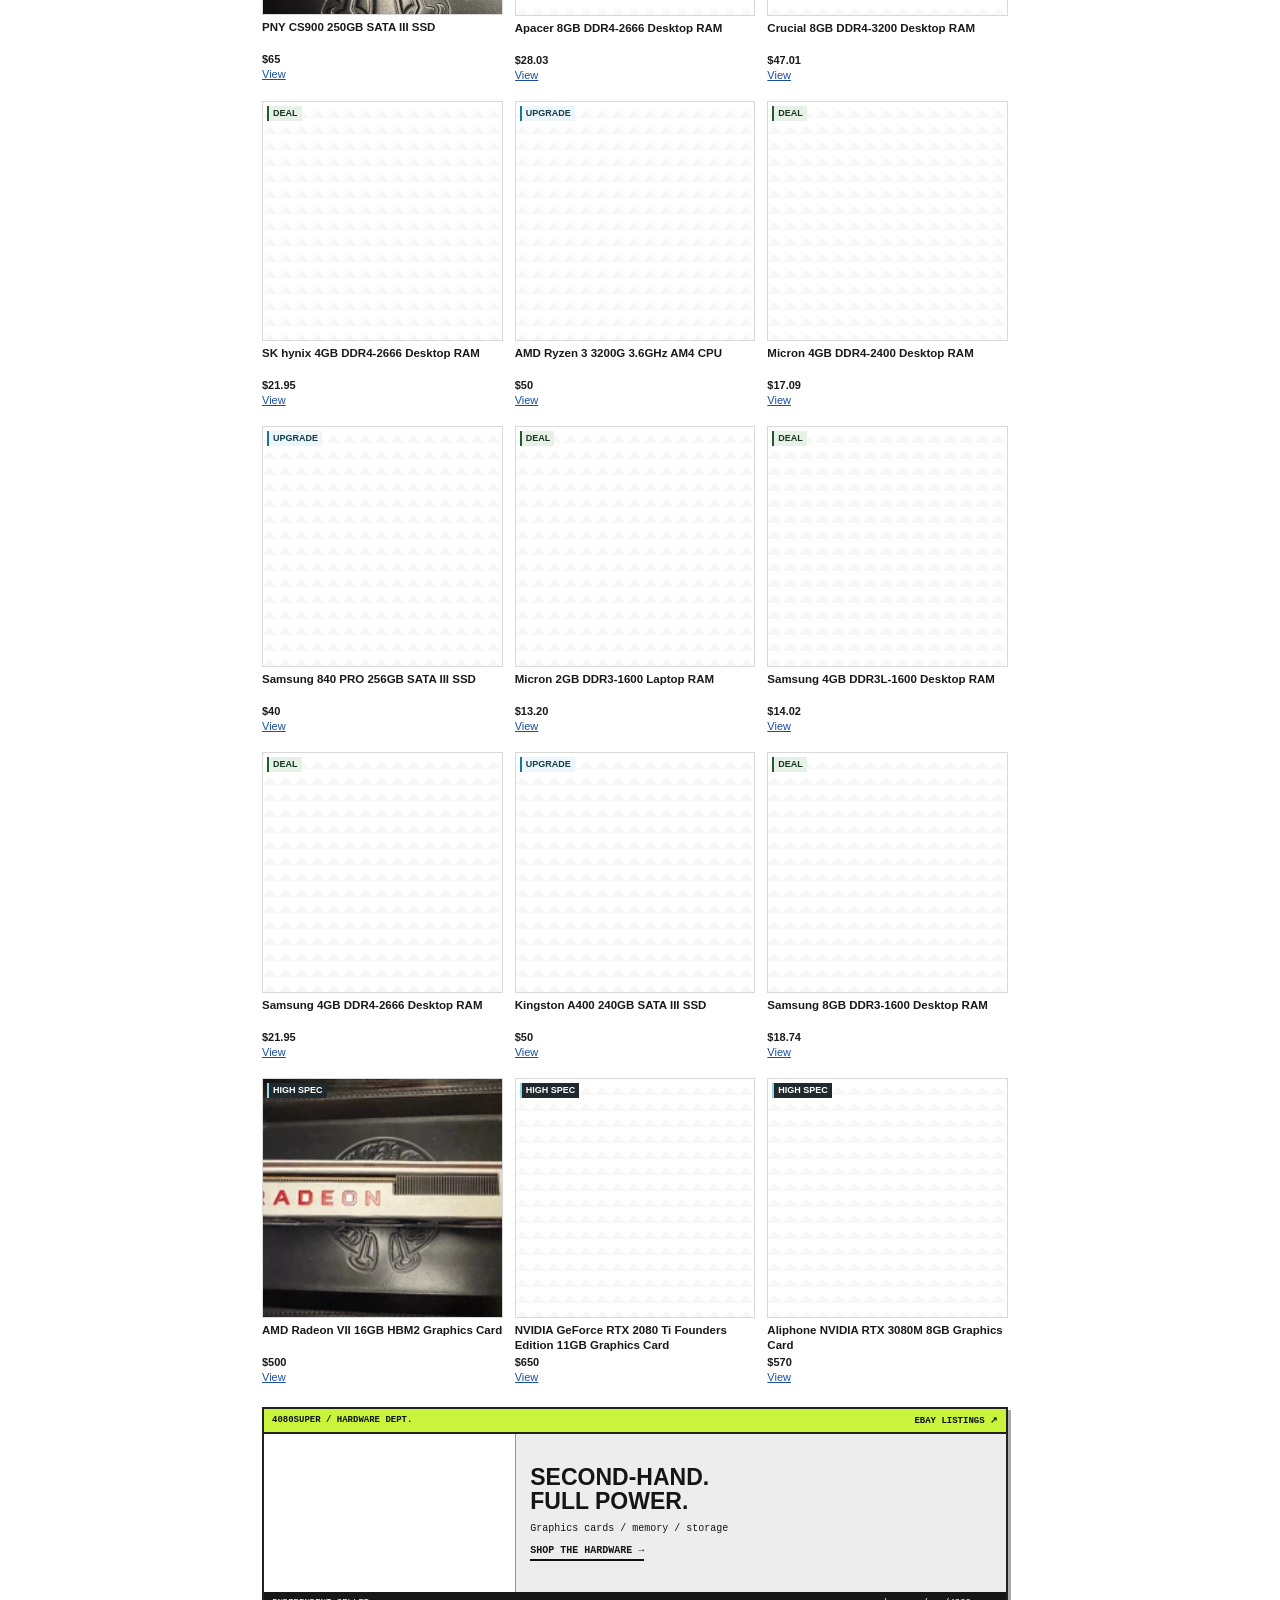
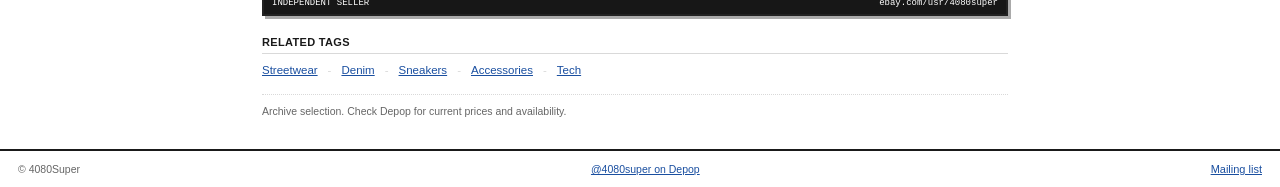
==== commit f4987bb7: "Reduce live chat polling delay" ====
--- a/index.html
+++ b/index.html
@@ -10,7 +10,7 @@
 <script src="signup.js" defer></script>
 <script src="catalog-new.js?v=inventory-20260913"></script>
 <script src="search-tags.js?v=inventory-20260913"></script>
-<script src="archive.js?v=live-chat-2" defer></script>
+<script src="archive.js?v=live-chat-3" defer></script>
 <meta name="viewport" content="width=device-width, initial-scale=1">
 <style>
   :root{
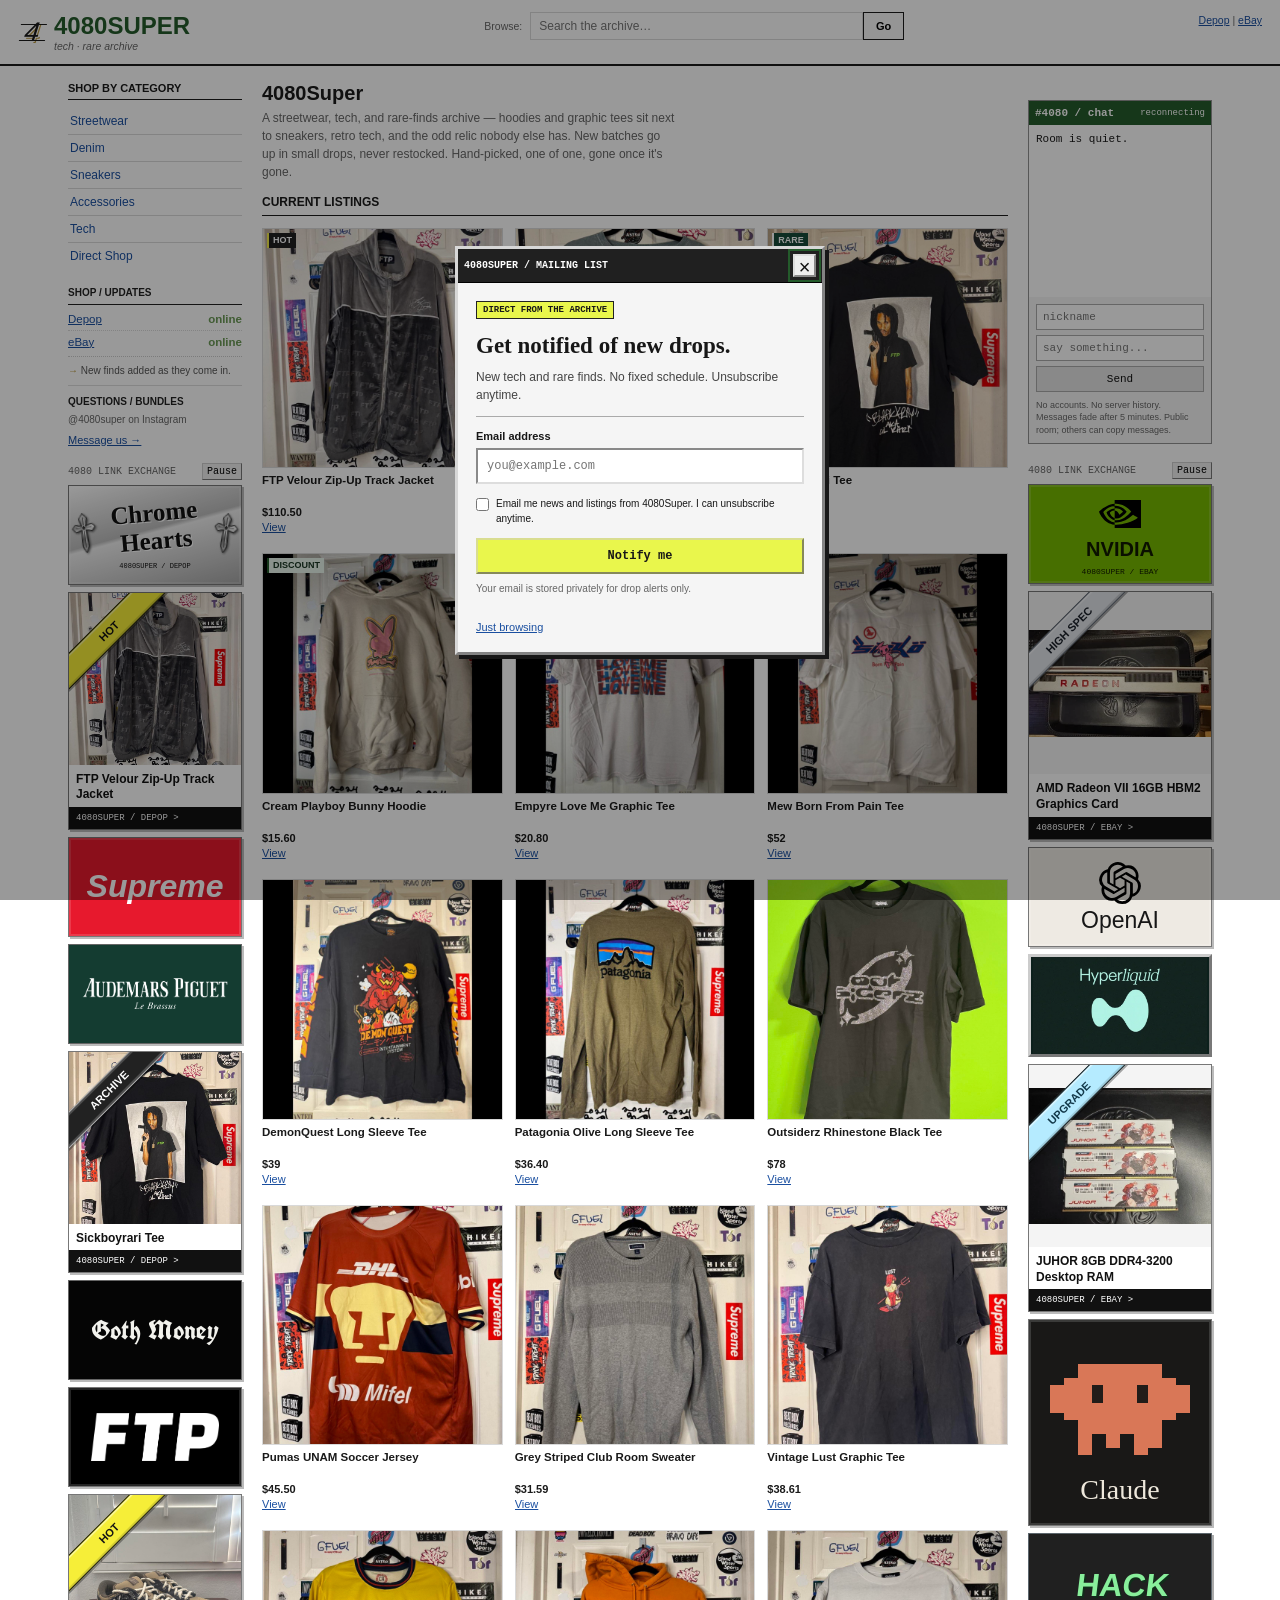
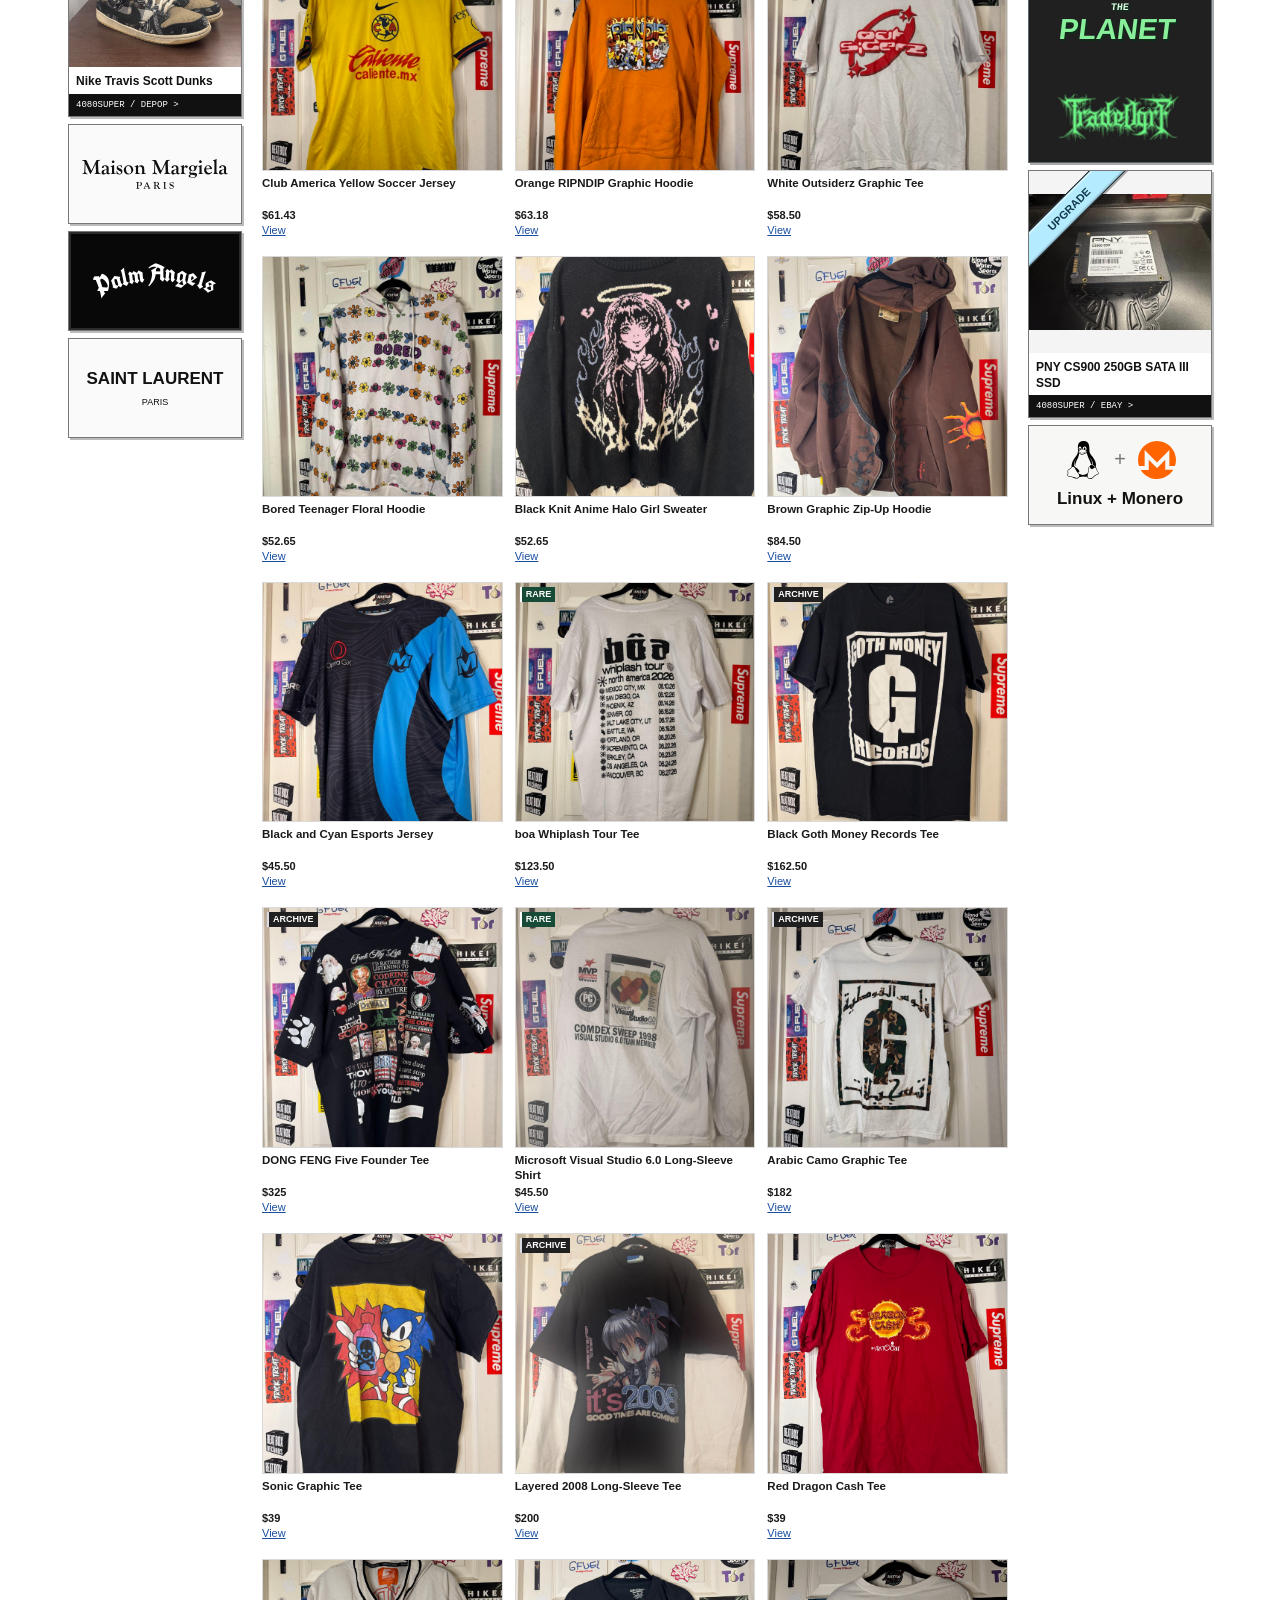
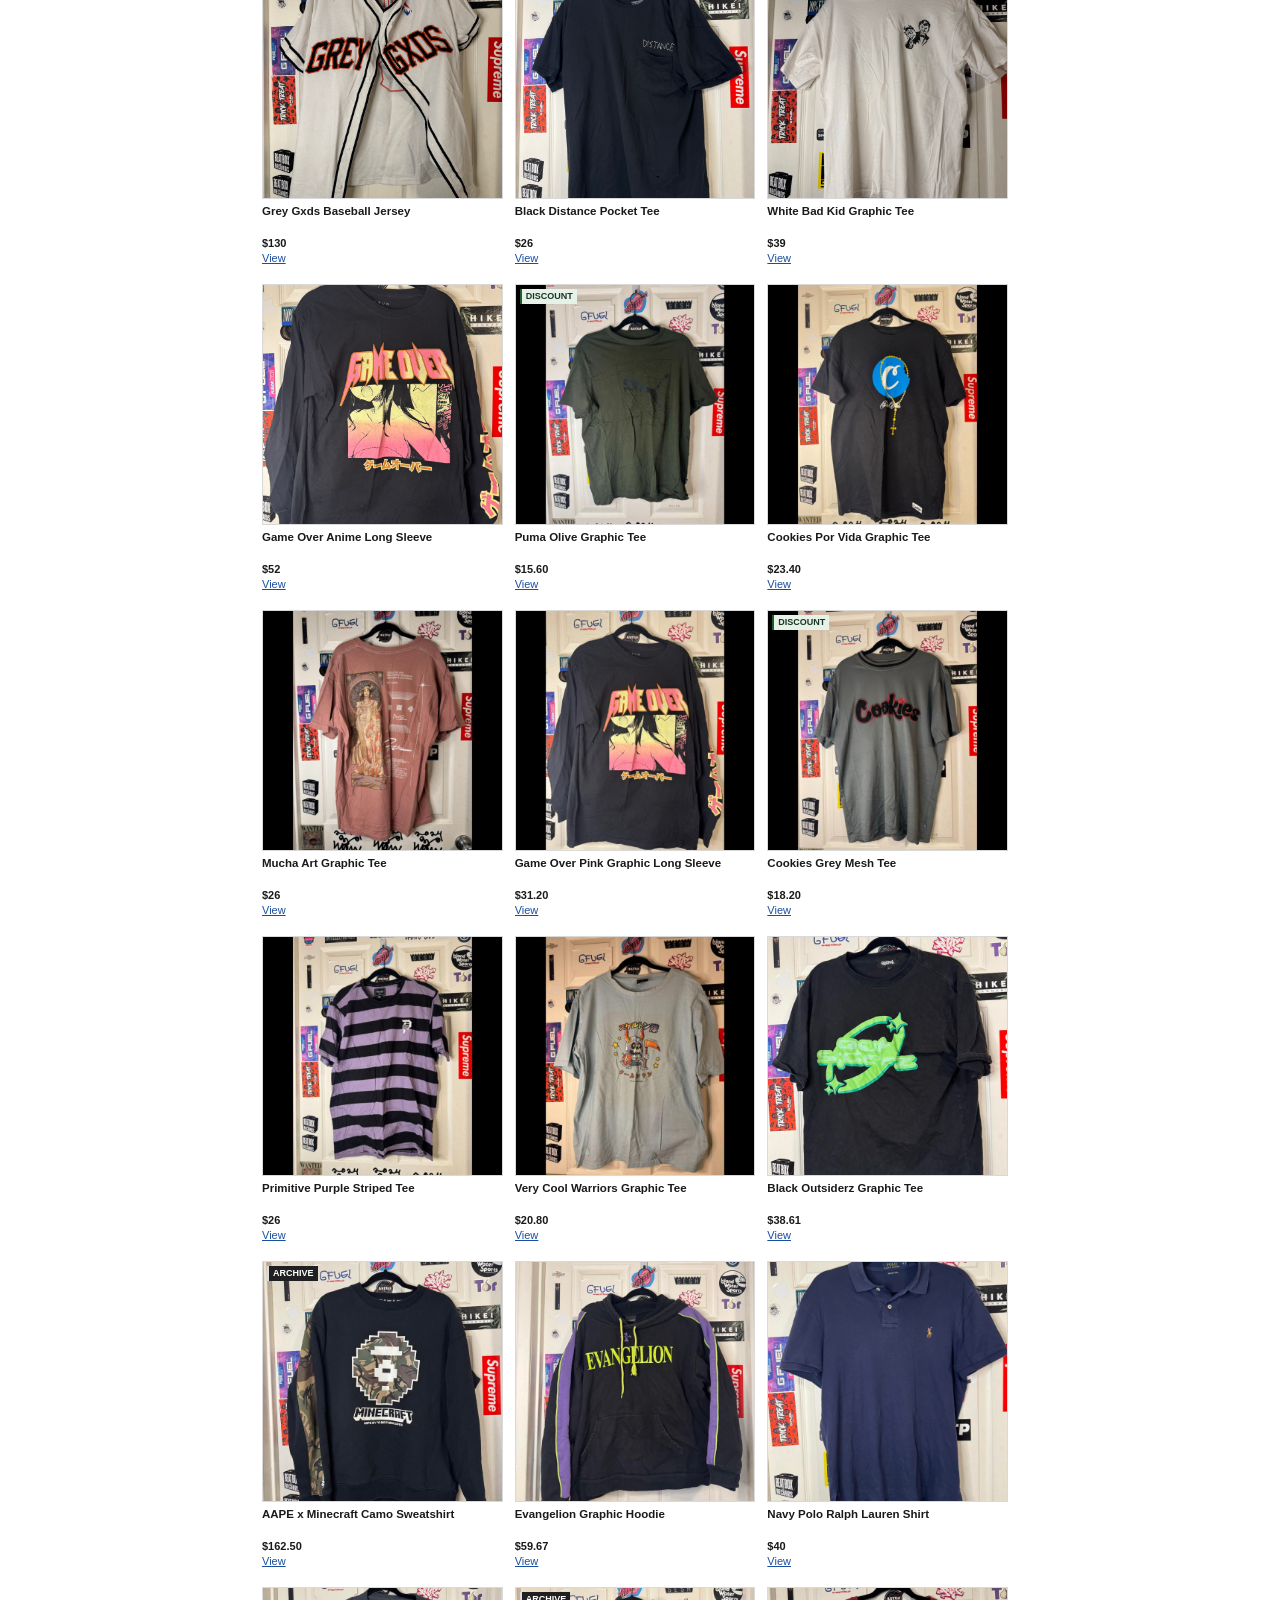
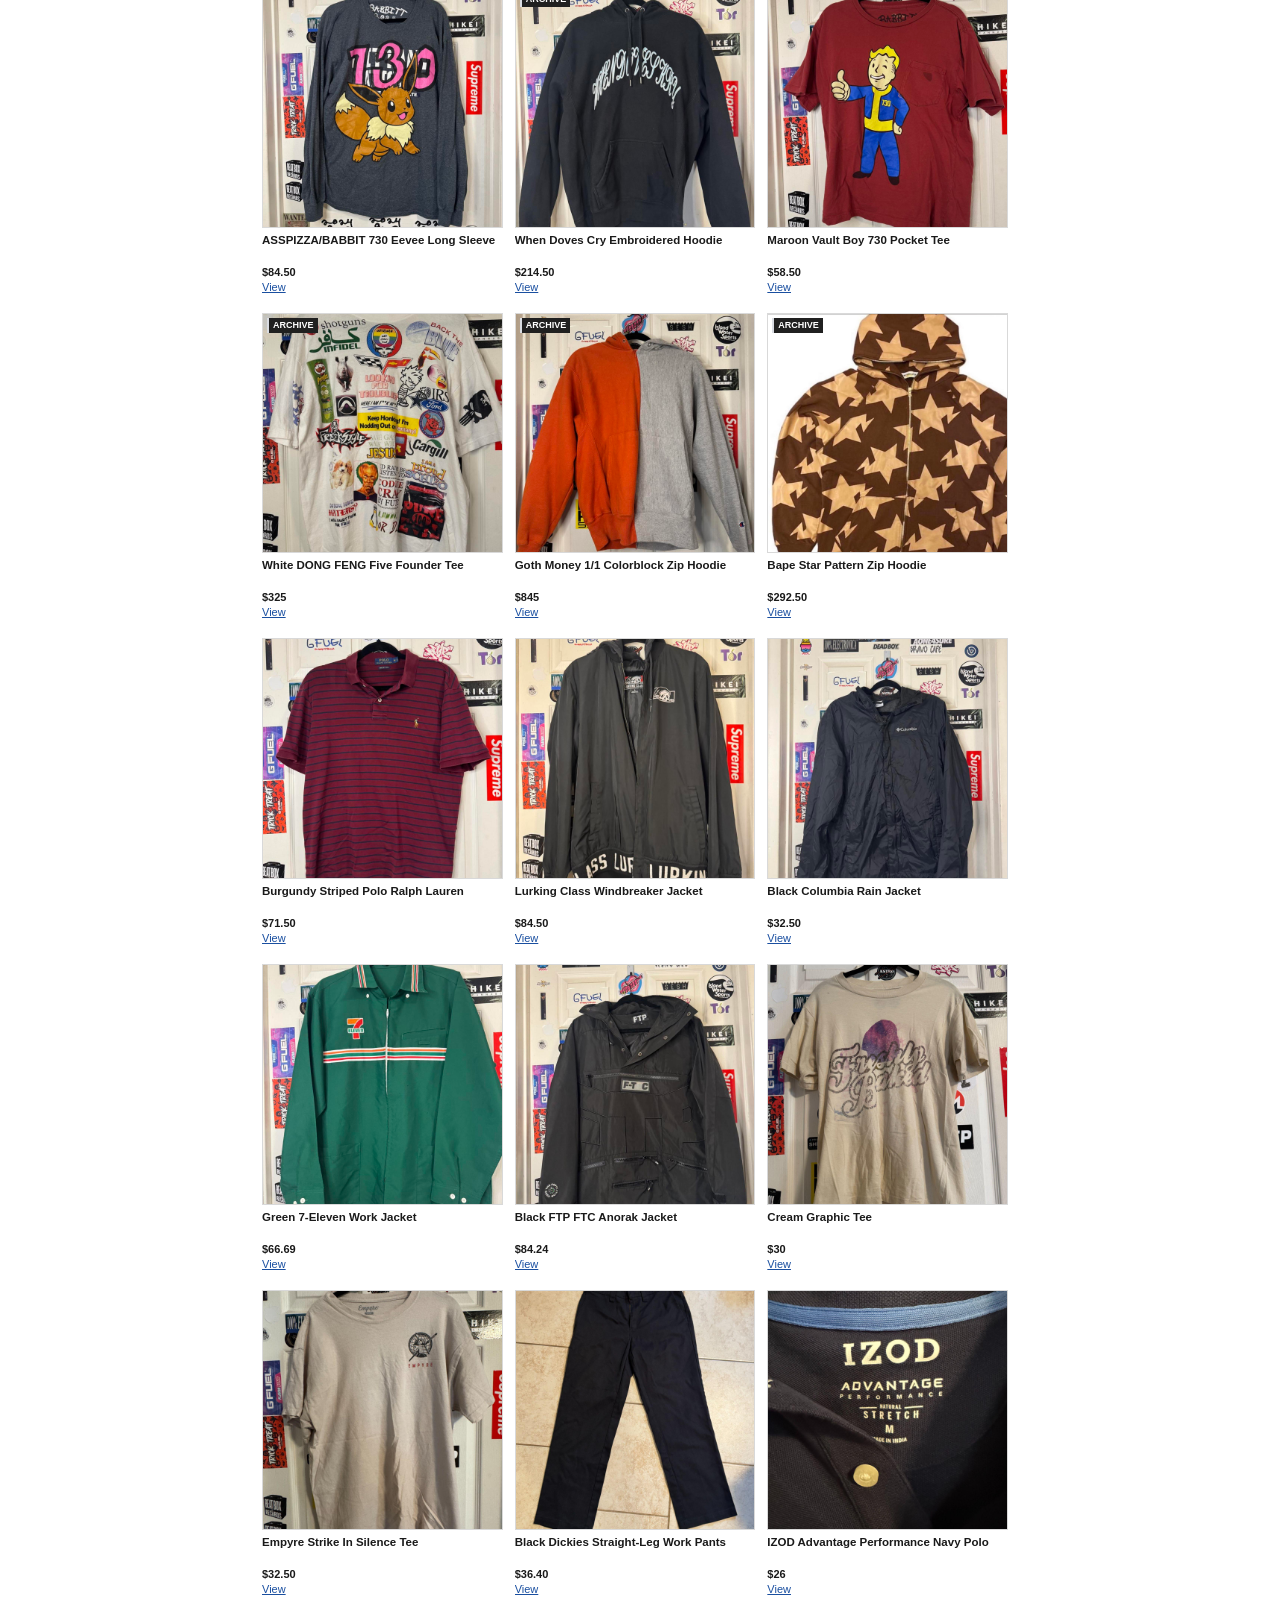
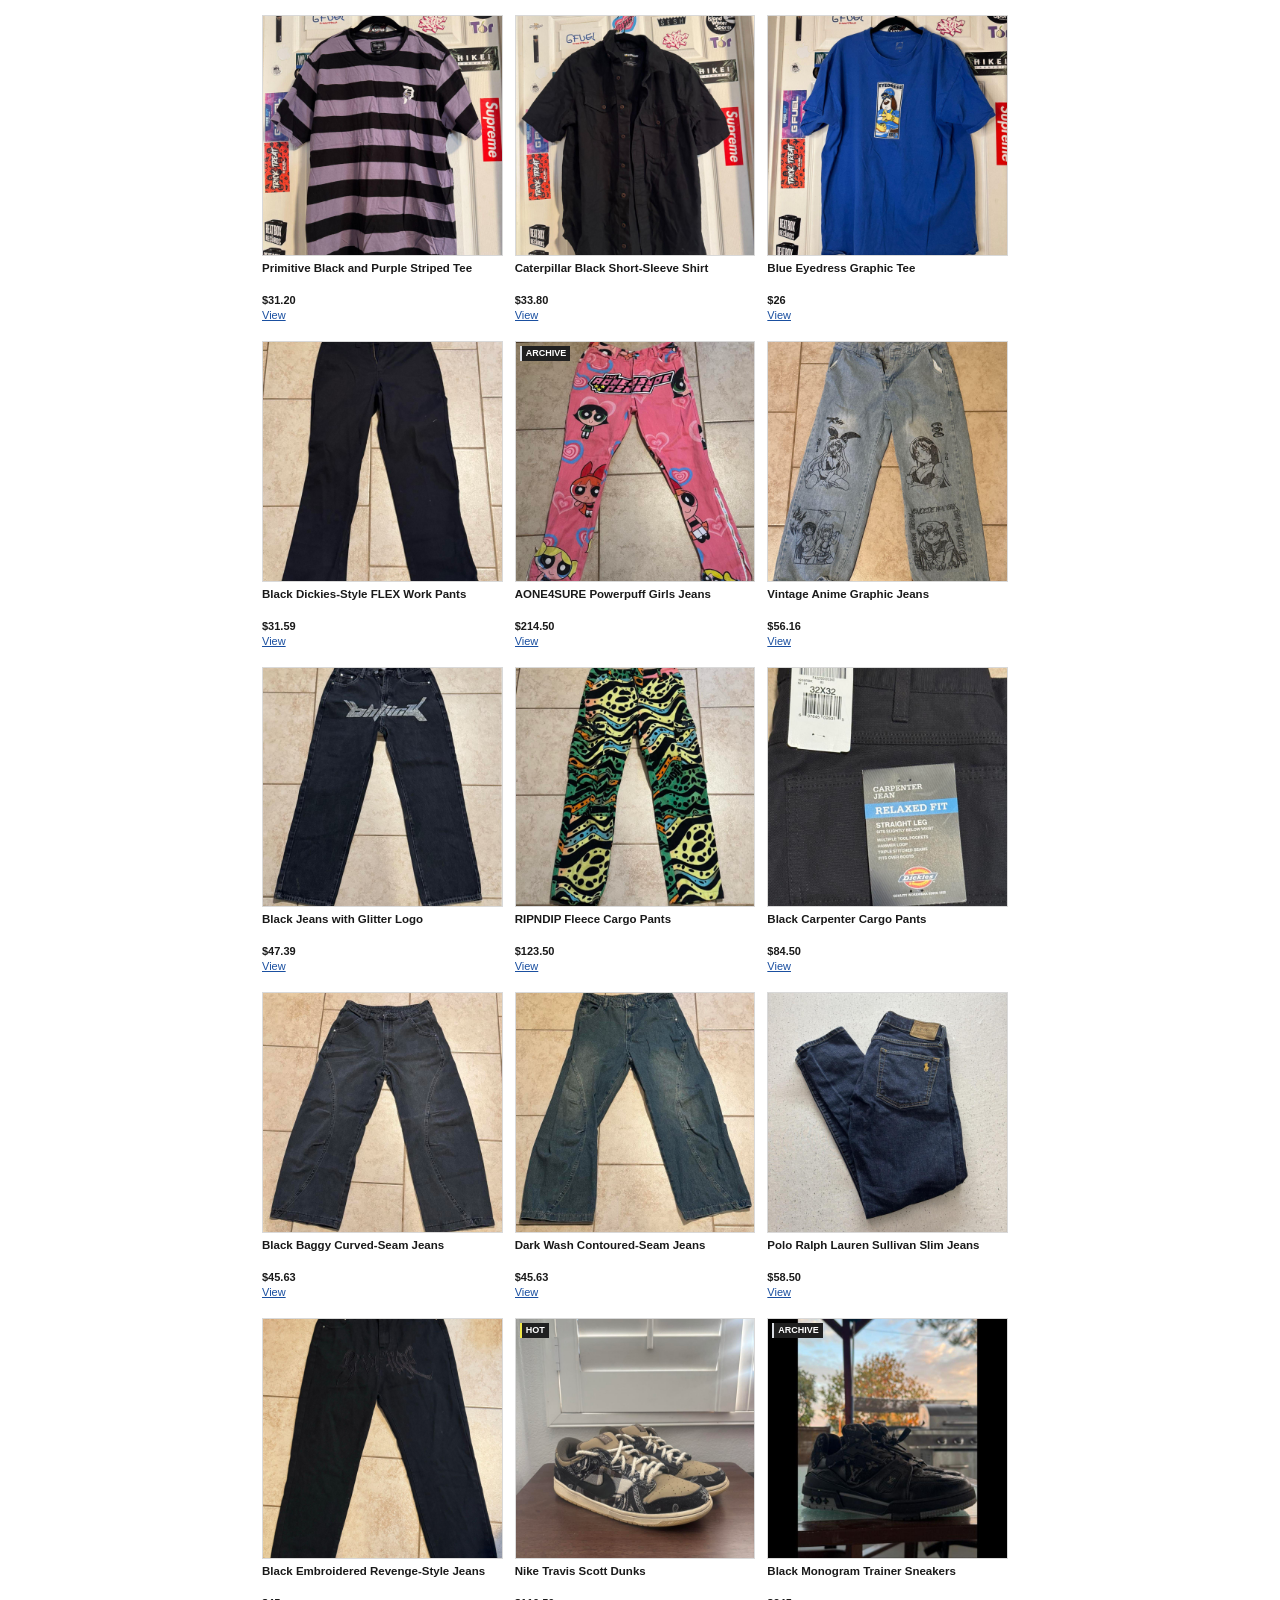
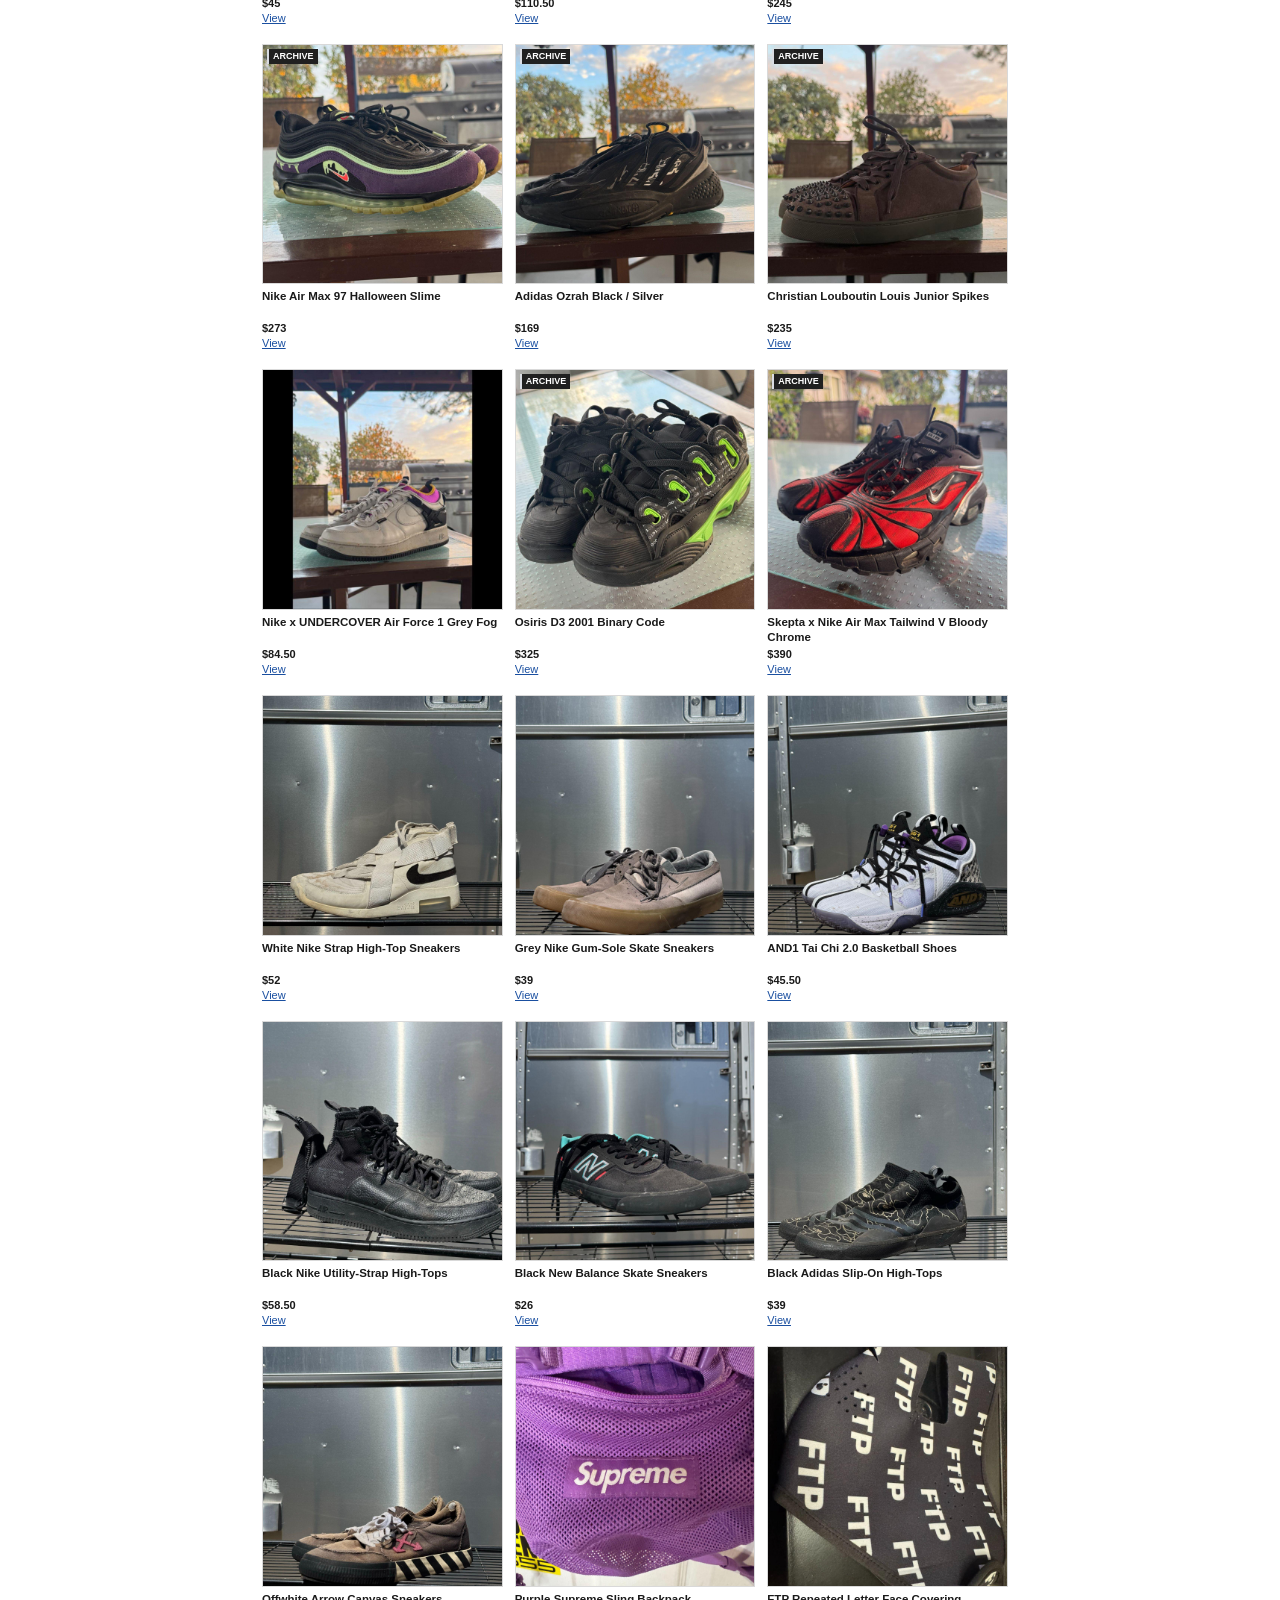
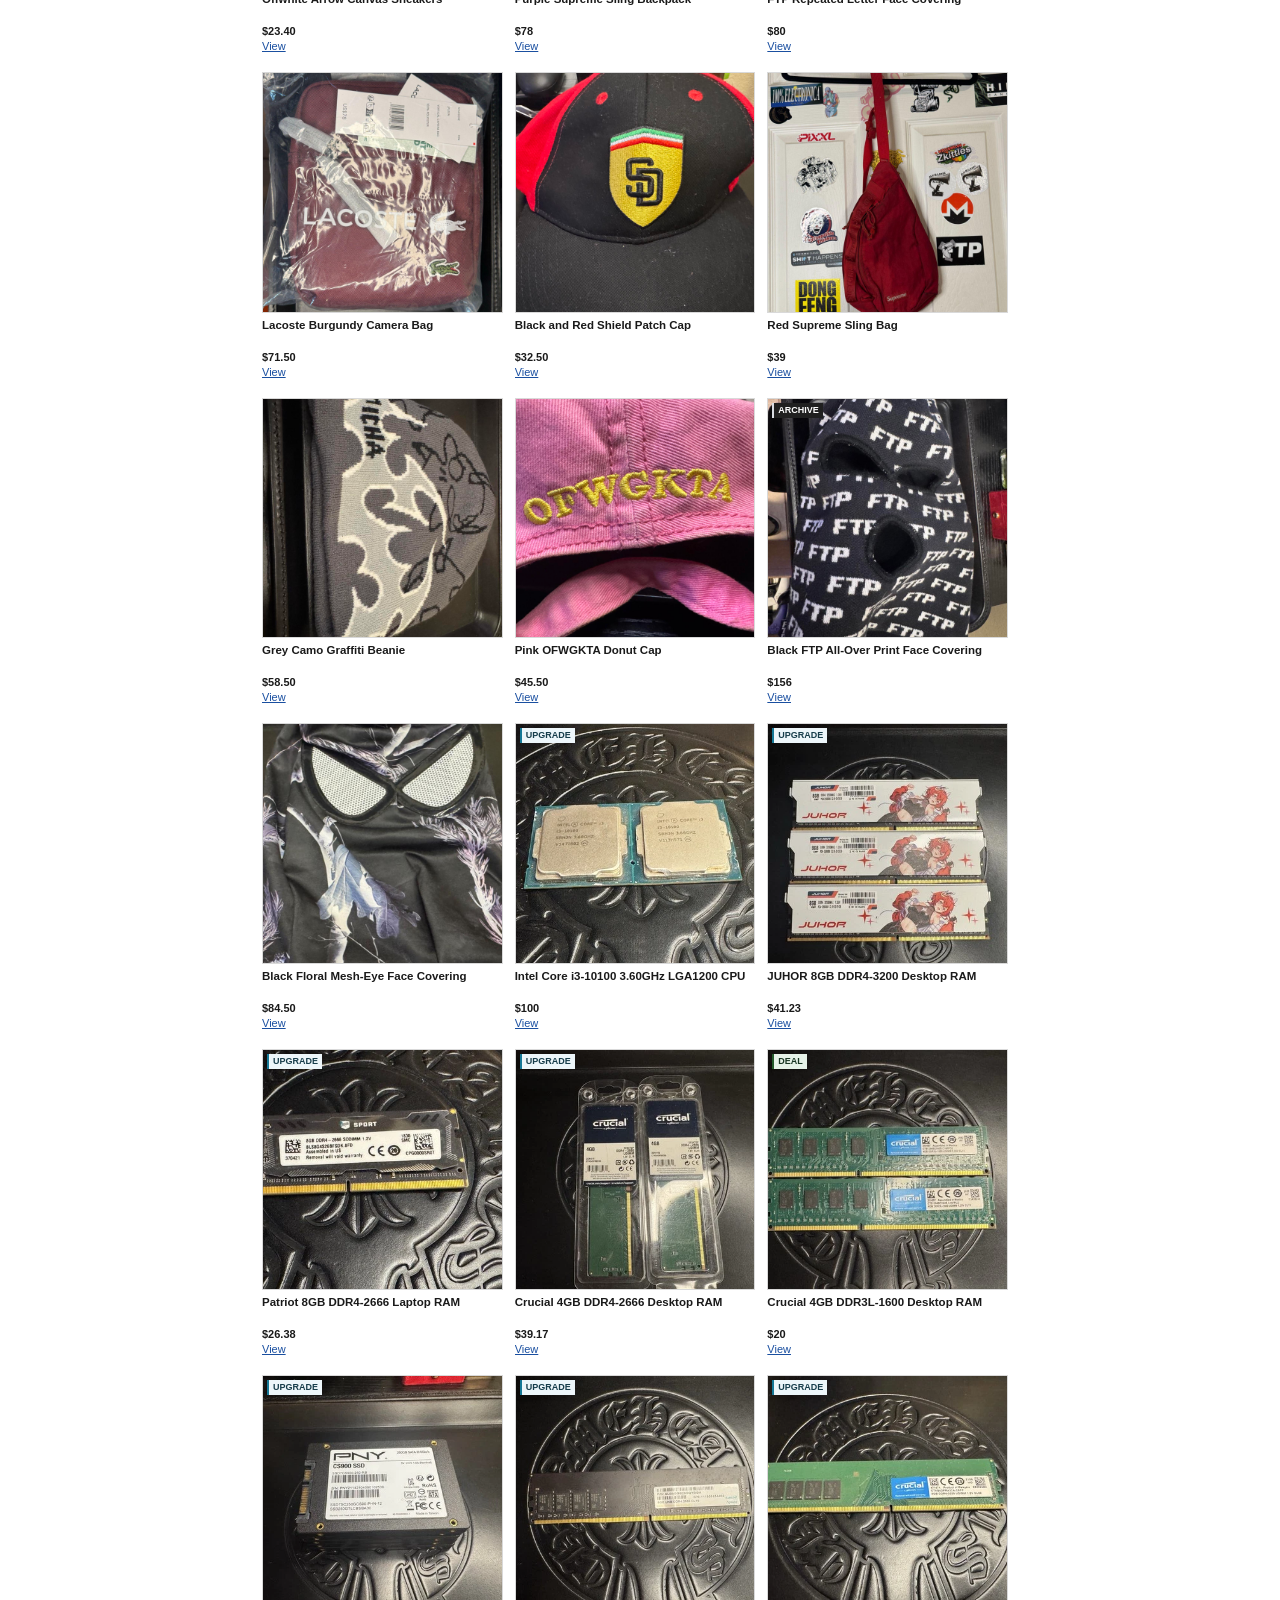
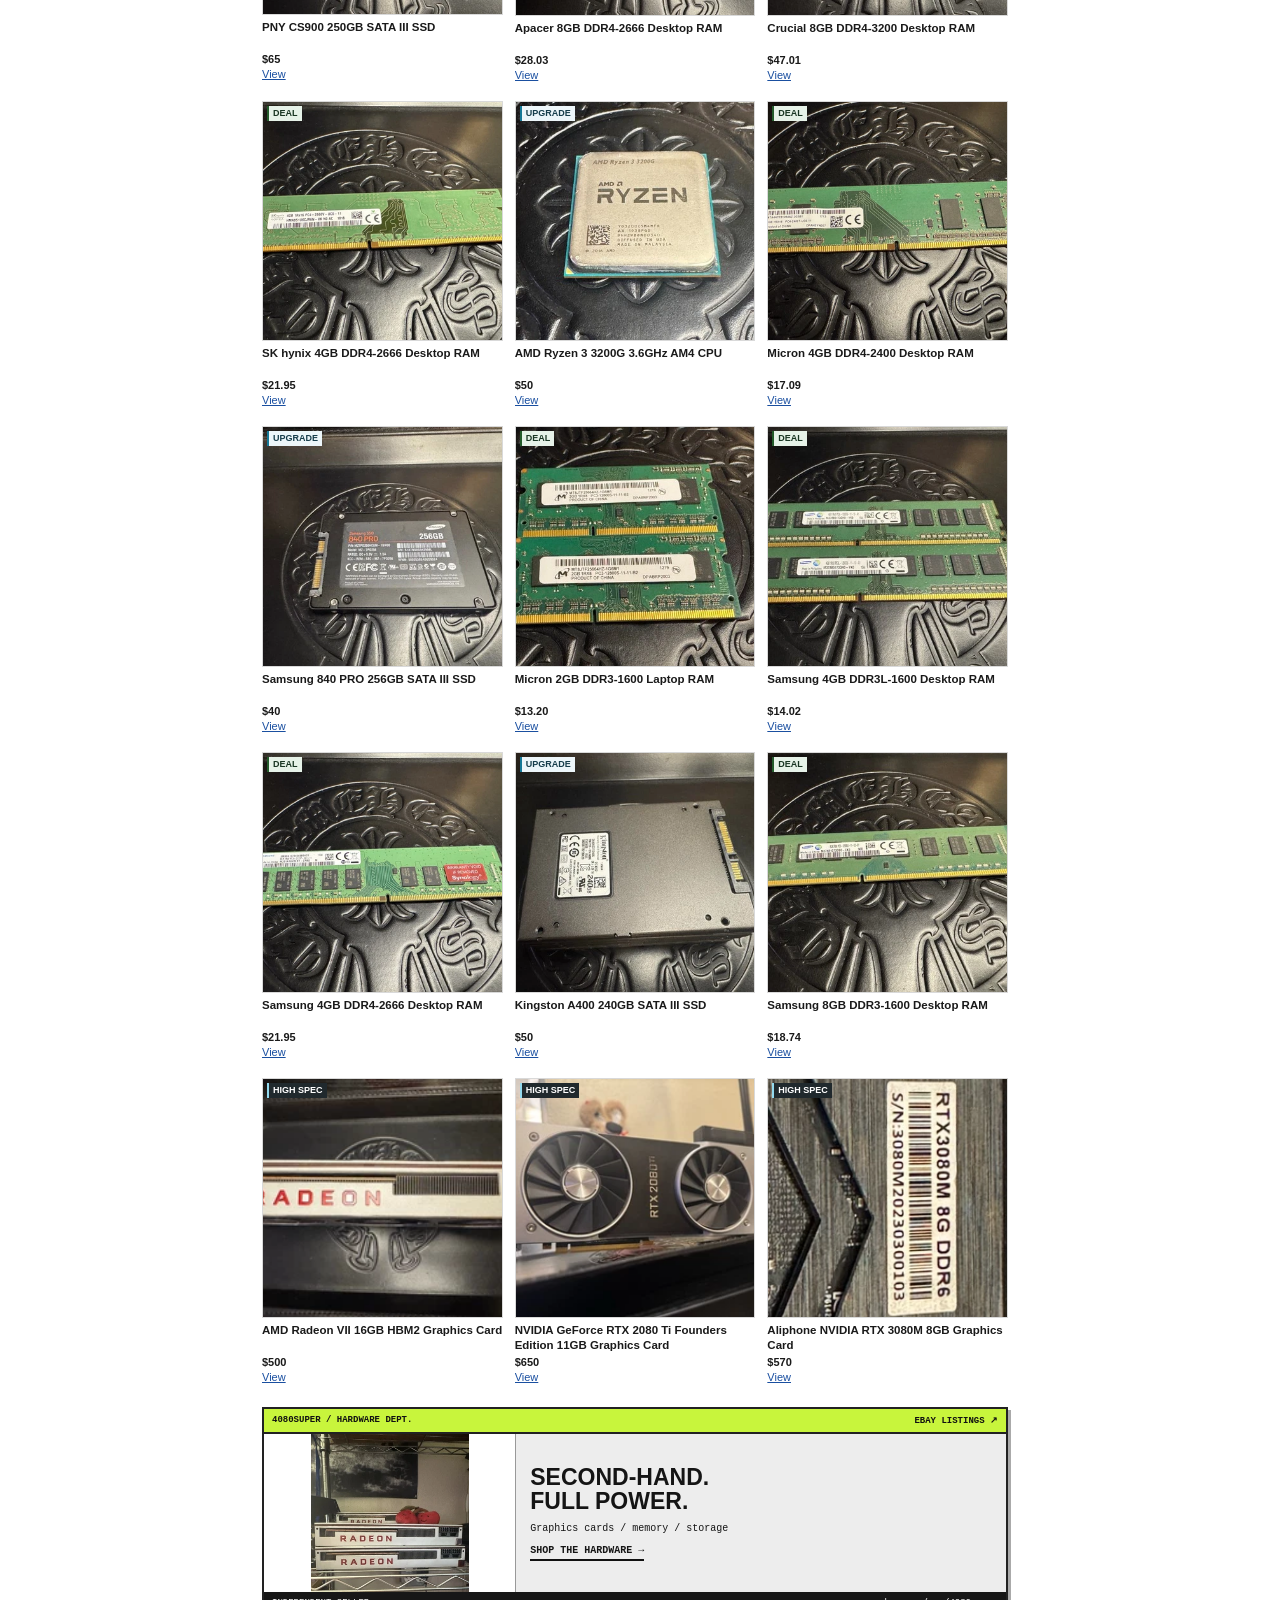
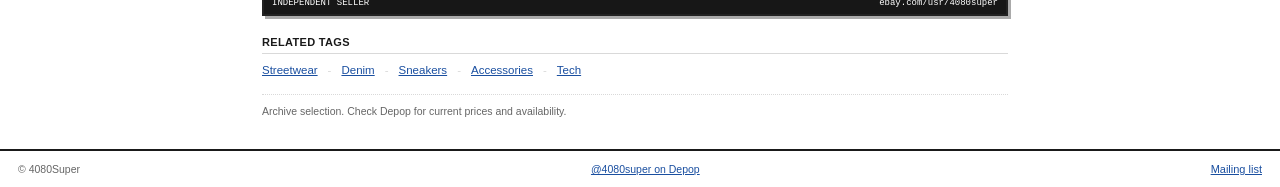
==== commit 25e75ae2: "Add direct shop category and checkout page" ====
--- a/index.html
+++ b/index.html
@@ -500,6 +500,7 @@
       <li><a href="#sneakers" data-view-link="sneakers">Sneakers</a></li>
       <li><a href="https://www.depop.com/4080super/" target="_blank" rel="noopener">Accessories</a></li>
       <li><a href="https://www.depop.com/4080super/" target="_blank" rel="noopener">Tech</a></li>
+      <li><a href="#direct" data-view-link="direct">Direct Shop</a></li>
     </ul>
 
     <div class="box-title">Where to buy</div>
@@ -682,6 +683,19 @@
   <div class="gallery-thumbs" data-thumbs="sneakers"></div>
 </div>
 
+<div class="gallery-page direct-shop-page" id="view-direct" data-view="direct" hidden>
+  <a class="gallery-back" href="#top" data-view-link="home">&larr; Back to 4080Super</a>
+  <h1>Direct Shop</h1>
+  <p class="gsub">Site-only pieces, sold directly from the archive. No marketplace detour.</p>
+  <div class="direct-shop-intro">
+    <span class="direct-stamp">4080SUPER / DIRECT</span>
+    <h2>Small run. Straight to you.</h2>
+    <p>New pieces will appear here first, with direct checkout and shipping handled by 4080Super.</p>
+    <a class="direct-checkout-link" href="checkout.html">Open checkout &rarr;</a>
+  </div>
+  <div class="direct-empty">The first direct drop is being catalogued now.</div>
+</div>
+
 <div class="site-footer">
   <span>&copy; 4080Super</span>
   <a href="https://www.depop.com/4080super/" target="_blank" rel="noopener">@4080super on Depop</a>
@@ -739,6 +753,7 @@
   });
 
   GALLERIES.tech = window.TECH_ITEMS;
+  GALLERIES.direct = [];
   var techView = document.getElementById('view-sneakers').cloneNode(true);
   techView.id = 'view-tech';
   techView.dataset.view = 'tech';
@@ -914,7 +929,7 @@
     grid.after(empty);
   }
 
-  var VIEWS = ['home', 'streetwear', 'denim', 'sneakers', 'tech', 'accessories'];
+  var VIEWS = ['home', 'streetwear', 'denim', 'sneakers', 'tech', 'accessories', 'direct'];
   function showView(name){
     if(VIEWS.indexOf(name) === -1) name = 'home';
     VIEWS.forEach(function(v){
--- a/archive.css
+++ b/archive.css
@@ -247,4 +247,11 @@
 .hardware-copy>span{font-size:10px;line-height:1.4}
 .hardware-copy>b{border-bottom:2px solid #111;padding-bottom:3px;font-size:10px}
 .hardware-banner:hover .hardware-copy>b{background:#c8f53c}
+.direct-shop-page{max-width:640px}
+.direct-shop-intro{border:2px solid #222;background:#245b2b;color:#fff;padding:22px;box-shadow:4px 4px #aaa;margin:20px 0}
+.direct-stamp{display:inline-block;background:#eeff57;color:#111;padding:5px 8px;font:bold 10px 'Courier New',monospace}
+.direct-shop-intro h2{font-size:24px;margin:18px 0 7px}
+.direct-shop-intro p{max-width:430px;font-size:12px;line-height:1.6;margin:0 0 18px;color:#e7f2e8}
+.direct-checkout-link{display:inline-block;background:#eeff57;color:#111;padding:9px 12px;border:1px solid #111;font:bold 11px 'Courier New',monospace;text-decoration:none}
+.direct-empty{border-top:1px solid #222;border-bottom:1px dotted #999;padding:14px 0;font:11px 'Courier New',monospace;color:#666}
 @media(max-width:540px){.hardware-copy{padding:10px;gap:7px}.hardware-copy strong{font-size:19px}.hardware-footer{font-size:8px}}
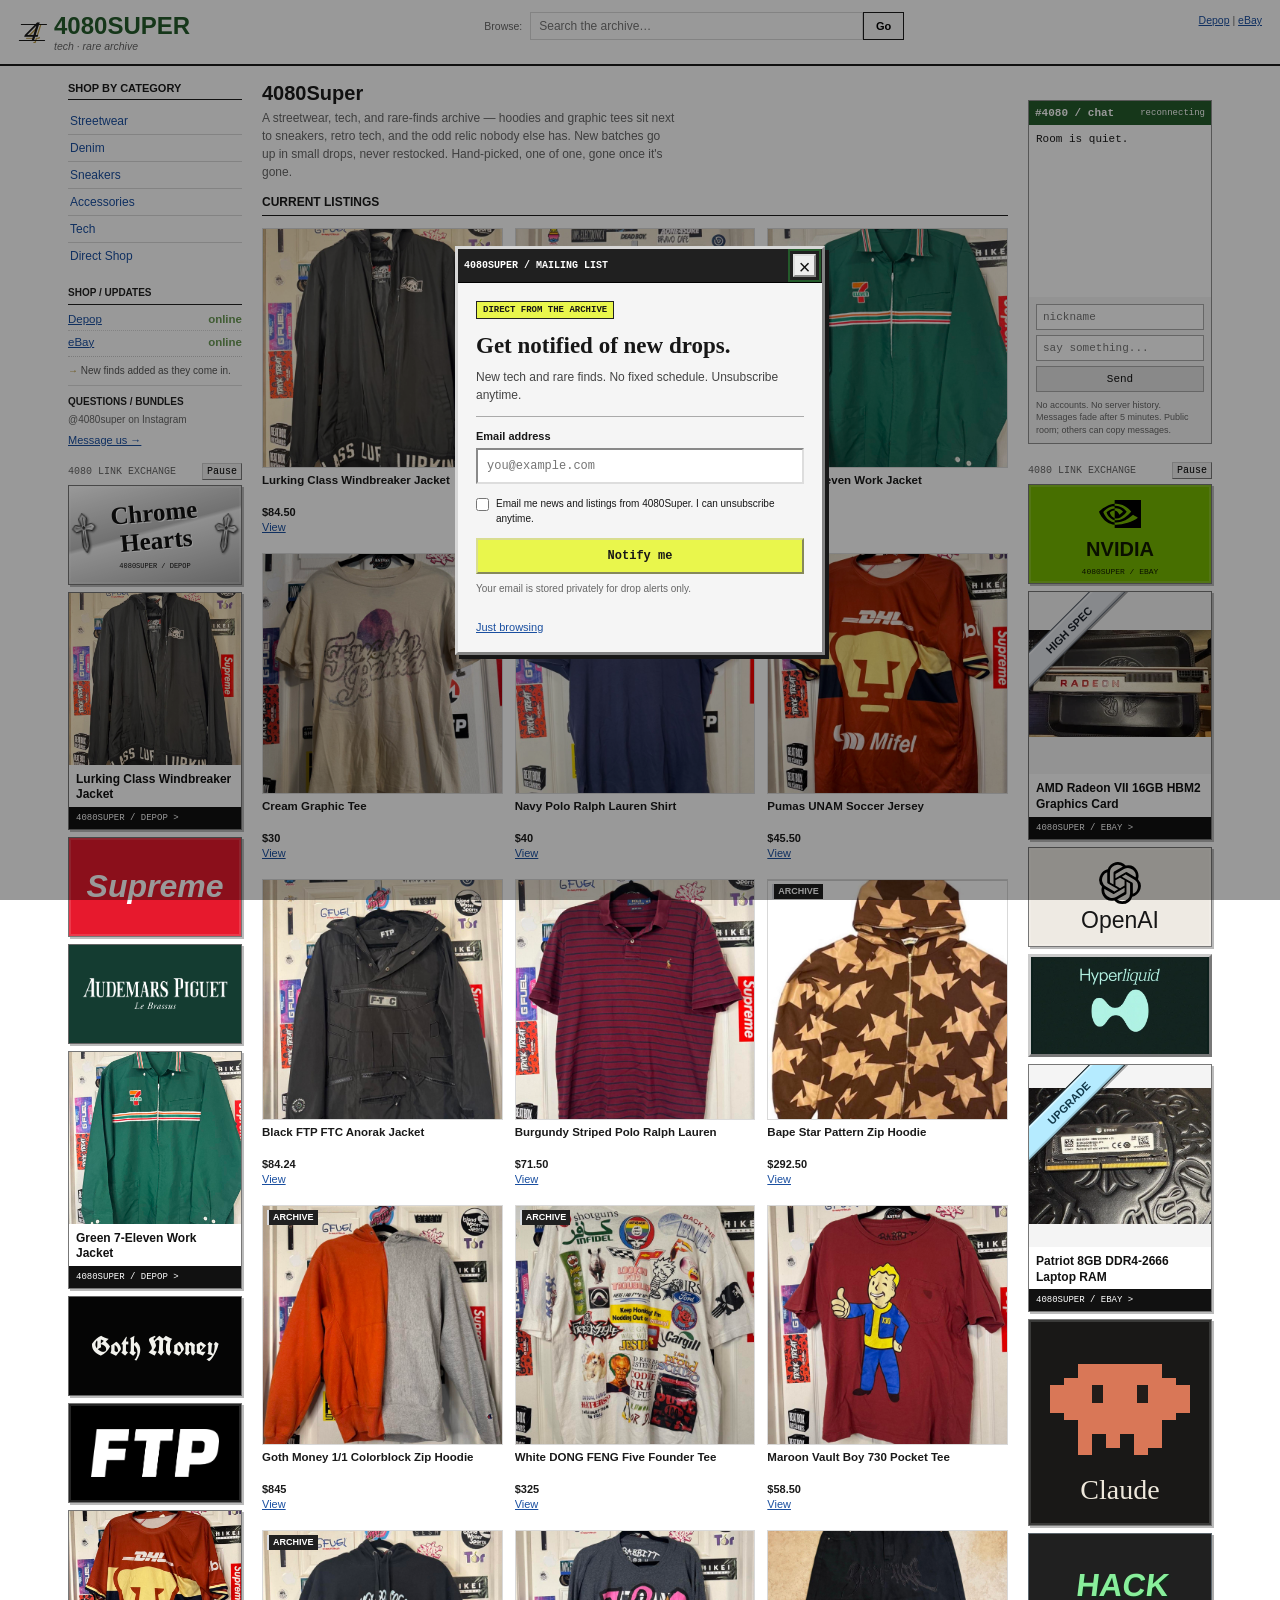
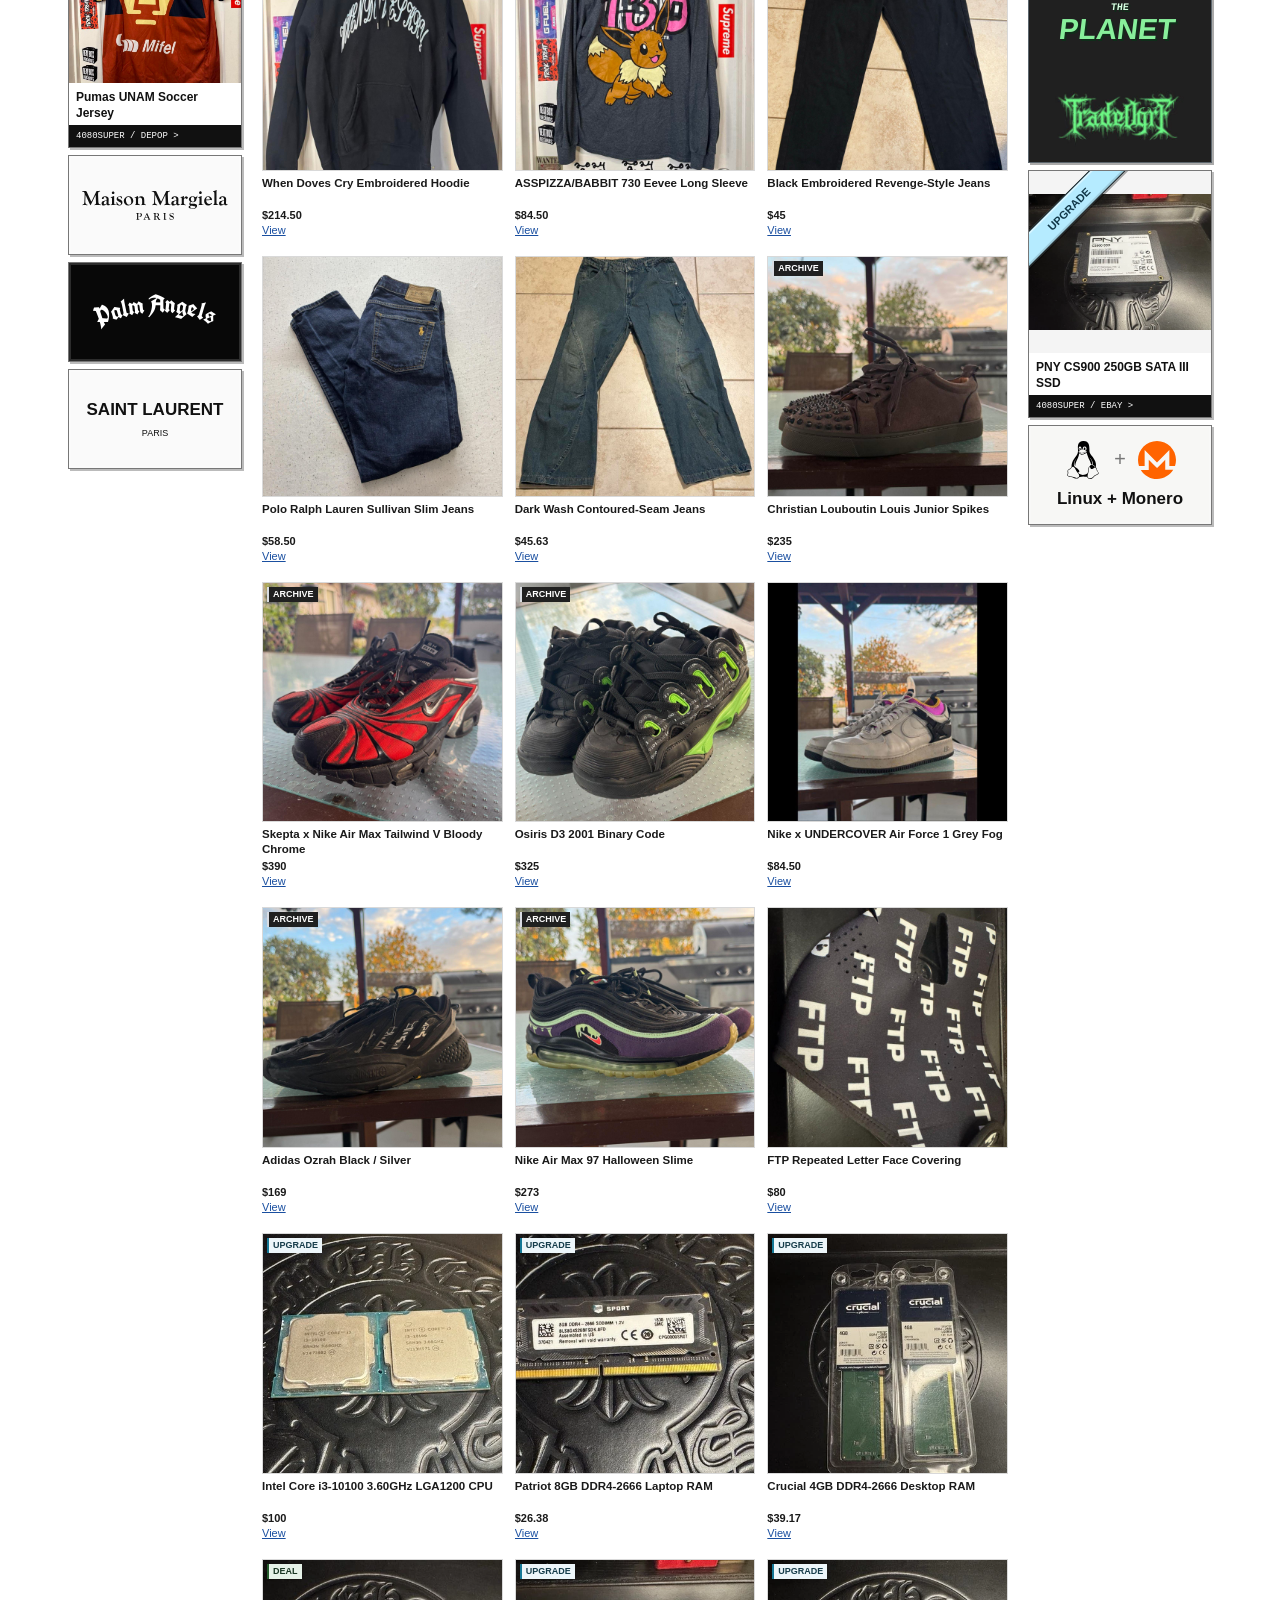
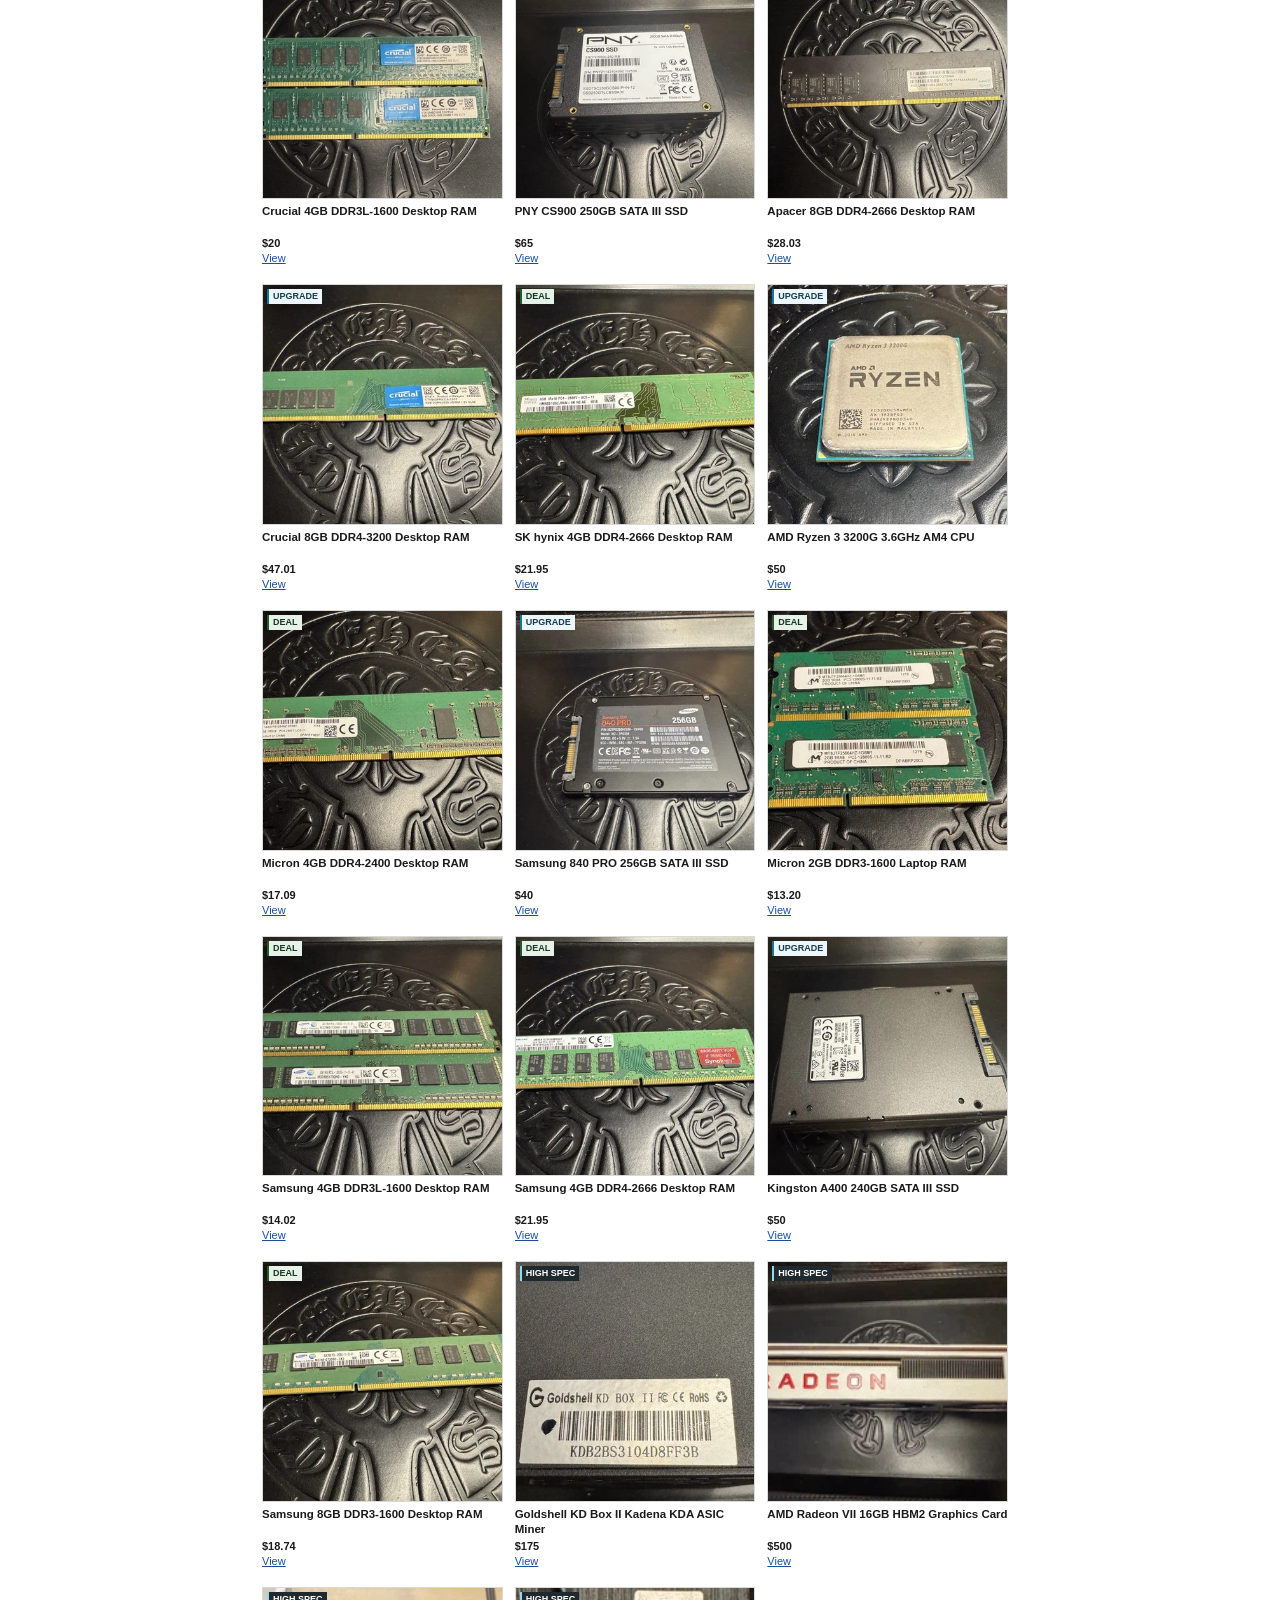
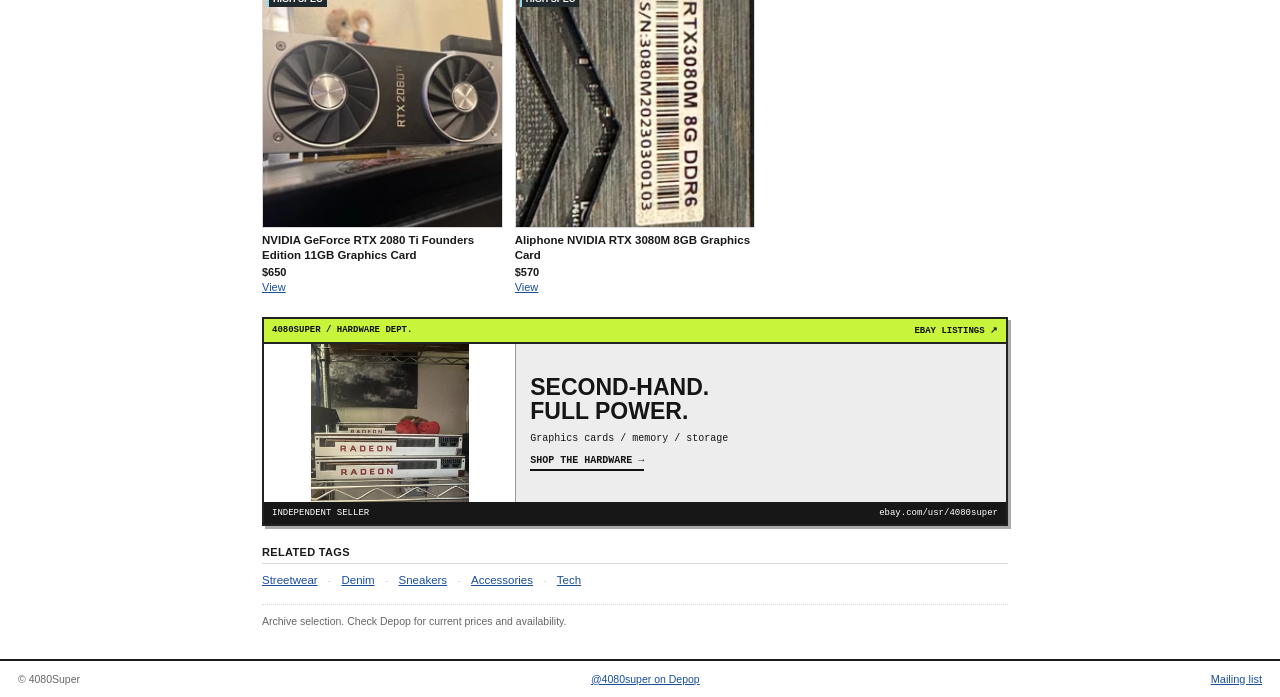
==== commit a235c3fb: "Sync inventory with live marketplace listings" ====
--- a/index.html
+++ b/index.html
@@ -3,12 +3,12 @@
 <meta charset="utf-8">
 <title>4080Super</title>
 <link rel="stylesheet" href="archive.css?v=hack-planet-1">
-<script src="tech.js?v=inventory-20260913"></script>
-<script src="catalog.js?v=inventory-20260913"></script>
+<script src="tech.js?v=inventory-20261023"></script>
+<script src="catalog.js?v=inventory-20261023"></script>
 <script src="listing-label.js"></script>
 <link rel="stylesheet" href="signup.css?v=mobile-3">
 <script src="signup.js" defer></script>
-<script src="catalog-new.js?v=inventory-20260913"></script>
+<script src="catalog-new.js?v=inventory-20261023"></script>
 <script src="search-tags.js?v=inventory-20260913"></script>
 <script src="archive.js?v=live-chat-3" defer></script>
 <meta name="viewport" content="width=device-width, initial-scale=1">
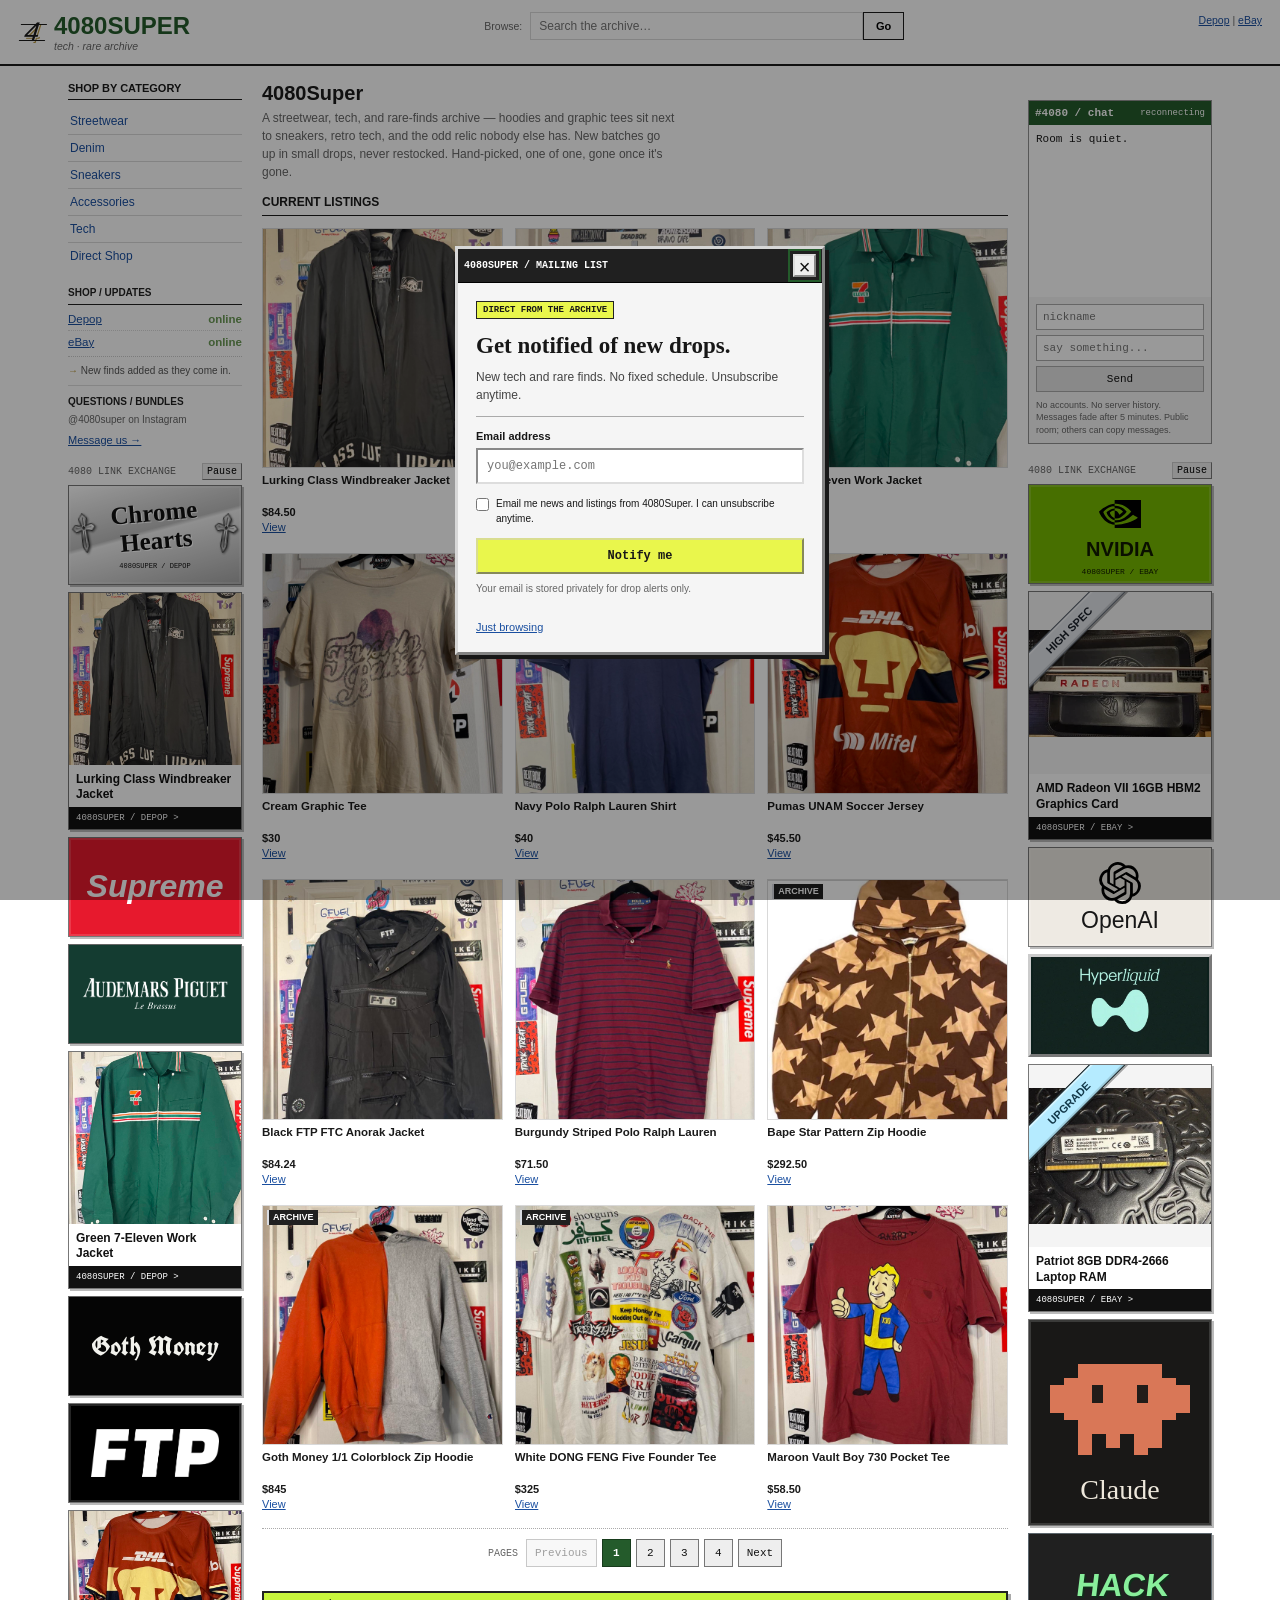
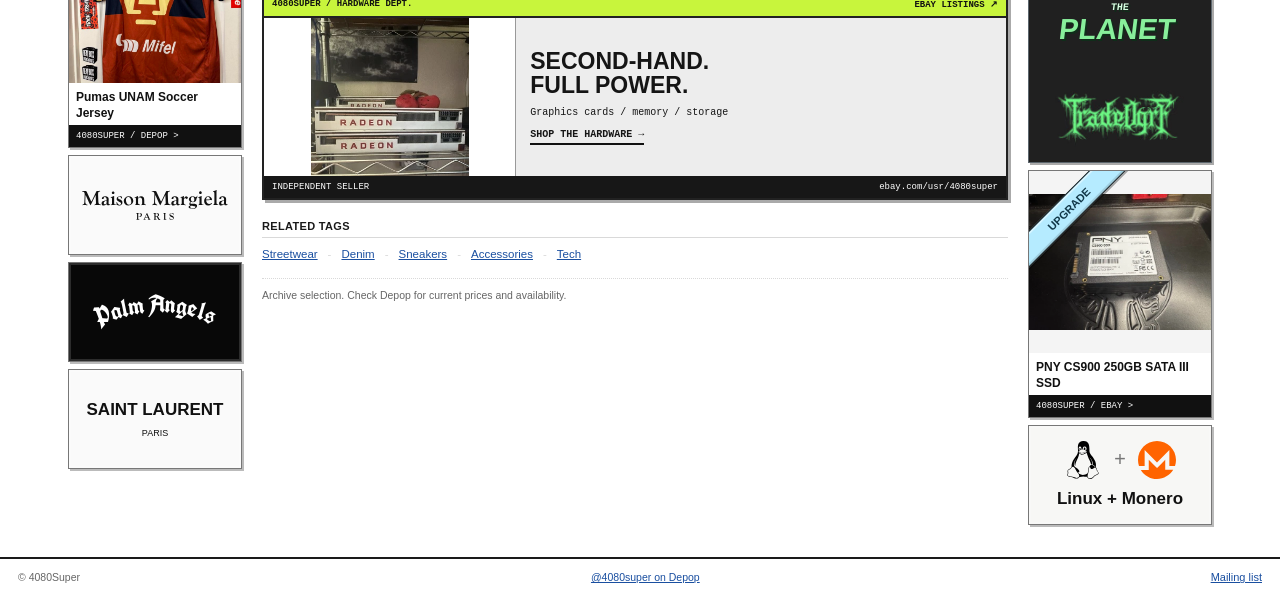
==== commit 04f45be5: "Paginate storefront inventory" ====
--- a/index.html
+++ b/index.html
@@ -2,7 +2,7 @@
 <html lang="en">
 <meta charset="utf-8">
 <title>4080Super</title>
-<link rel="stylesheet" href="archive.css?v=hack-planet-1">
+<link rel="stylesheet" href="archive.css?v=pagination-20261023">
 <script src="tech.js?v=inventory-20261023"></script>
 <script src="catalog.js?v=inventory-20261023"></script>
 <script src="listing-label.js"></script>
@@ -576,6 +576,8 @@
       </a>
     </div>
 
+    <nav class="listing-pagination" id="home-pagination" aria-label="Current listings pages" hidden></nav>
+
     <a class="hardware-banner" href="https://www.ebay.com/usr/4080super" target="_blank" rel="noopener">
       <span class="hardware-strip">4080SUPER / HARDWARE DEPT. <span>EBAY LISTINGS &#8599;</span></span>
       <img src="images/tech1.webp" alt="Radeon graphics cards from the archive" loading="lazy">
@@ -864,8 +866,7 @@
   }
   function restartTimer(name){ startTimer(name); }
 
-  function renderHomeSlot(el, idx){
-    var item = ALL_ITEMS[idx % ALL_ITEMS.length];
+  function renderHomeSlot(el, item){
     el.href = item.url;
     var thumb = el.querySelector('.thumb');
     var img = thumb.querySelector('img');
@@ -891,31 +892,82 @@
   function initHomeGrid(){
     var grid = document.getElementById('home-listing-grid');
     var prototype = grid.querySelector('.listing');
+    var pager = document.getElementById('home-pagination');
+    var filteredItems = ALL_ITEMS.slice();
+    var currentPage = 1;
+    var activePageSize = getPageSize();
     grid.replaceChildren();
-    ALL_ITEMS.forEach(function(item, idx){
-      var slot = prototype.cloneNode(true);
-      slot.dataset.slot = idx;
-      grid.appendChild(slot);
-      renderHomeSlot(slot, idx);
-    });
     var searchForm = document.querySelector('.searchwrap form');
     var searchInput = searchForm.querySelector('input');
     var heading = document.querySelector('.main .grid-title');
     heading.setAttribute('role', 'status');
+
+    function getPageSize(){
+      return window.matchMedia('(max-width: 540px)').matches ? 8 : 12;
+    }
+    function createPageButton(label, page, disabled, current){
+      var button = document.createElement('button');
+      button.type = 'button';
+      button.textContent = label;
+      button.disabled = disabled;
+      if(current){
+        button.className = 'is-current';
+        button.setAttribute('aria-current', 'page');
+      }
+      button.addEventListener('click', function(){
+        if(button.disabled) return;
+        currentPage = page;
+        renderPage();
+        grid.scrollIntoView({behavior: 'smooth', block: 'start'});
+      });
+      return button;
+    }
+    function renderPager(pageCount){
+      pager.replaceChildren();
+      if(filteredItems.length <= activePageSize){
+        pager.hidden = true;
+        return;
+      }
+      pager.hidden = false;
+      var label = document.createElement('span');
+      label.className = 'pagination-label';
+      label.textContent = 'Pages';
+      pager.appendChild(label);
+      pager.appendChild(createPageButton('Previous', currentPage - 1, currentPage === 1, false));
+      for(var page = 1; page <= pageCount; page++){
+        pager.appendChild(createPageButton(String(page), page, false, page === currentPage));
+      }
+      pager.appendChild(createPageButton('Next', currentPage + 1, currentPage === pageCount, false));
+    }
+    function renderPage(){
+      activePageSize = getPageSize();
+      var pageCount = Math.max(1, Math.ceil(filteredItems.length / activePageSize));
+      currentPage = Math.min(currentPage, pageCount);
+      var start = (currentPage - 1) * activePageSize;
+      grid.replaceChildren();
+      filteredItems.slice(start, start + activePageSize).forEach(function(item, idx){
+        var slot = prototype.cloneNode(true);
+        slot.dataset.slot = start + idx;
+        grid.appendChild(slot);
+        renderHomeSlot(slot, item);
+      });
+      grid.hidden = filteredItems.length === 0;
+      renderPager(pageCount);
+      var empty = document.getElementById('search-empty');
+      if(empty) empty.hidden = filteredItems.length > 0;
+    }
     function filterArchive(){
       if(document.getElementById('view-home').hidden) showView('home');
       if(location.hash) history.replaceState(null, '', location.pathname + location.search);
       var query = searchInput.value.trim().toLowerCase();
       var words = query.split(/\s+/).filter(Boolean);
-      var count = 0;
-      grid.querySelectorAll('.listing').forEach(function(slot, idx){
-        var item = ALL_ITEMS[idx];
+      filteredItems = ALL_ITEMS.filter(function(item){
         var searchable = window.archiveSearchText(item);
-        slot.hidden = !words.every(function(word){ return searchable.includes(word); });
-        if(!slot.hidden) count++;
+        return words.every(function(word){ return searchable.includes(word); });
       });
-      document.getElementById('search-empty').hidden = count > 0;
-      heading.textContent = query ? count + ' result' + (count === 1 ? '' : 's') + ' for "' + searchInput.value.trim() + '"' : 'Current listings';
+      currentPage = 1;
+      heading.textContent = query ? filteredItems.length + ' result' + (filteredItems.length === 1 ? '' : 's') + ' for "' + searchInput.value.trim() + '"' : 'Current listings';
+      renderPage();
     }
     searchInput.addEventListener('input', filterArchive);
     searchForm.addEventListener('submit', function(event){
@@ -927,6 +979,12 @@
     empty.hidden = true;
     empty.textContent = 'No pieces found. Try another search.';
     grid.after(empty);
+    window.addEventListener('resize', function(){
+      var nextPageSize = getPageSize();
+      if(nextPageSize === activePageSize) return;
+      renderPage();
+    });
+    renderPage();
   }
 
   var VIEWS = ['home', 'streetwear', 'denim', 'sneakers', 'tech', 'accessories', 'direct'];
--- a/archive.css
+++ b/archive.css
@@ -74,6 +74,40 @@
 @media(max-width:850px){html body .layout{grid-template-columns:140px minmax(0,1fr);gap:14px}html body .newsbox{grid-column:1/-1;display:grid;grid-template-columns:1fr 1fr;gap:12px}.newsbox>.box-title,.newsbox>.news-list{display:none}.newsbox .chatroom{grid-column:1/-1}}
 @media(max-width:540px){html body .layout{display:flex;padding:12px;gap:16px}html body .main{order:0;flex:1 1 100%}html body .sidebar{order:1;flex:1 1 100%}html body .newsbox{order:2;display:block;flex:1 1 100%}html body .listing-grid{grid-template-columns:repeat(2,minmax(0,1fr))}.sidebar .network-list,.newsbox .network-list{grid-template-columns:1fr 1fr}.searchwrap{max-width:100%;min-width:0}.searchwrap input{min-width:0}.site-header{gap:10px}.util{display:none}.net-banner strong{font-size:20px}}
 @media(prefers-reduced-motion:reduce){.net-banner{transition:none}}
+
+/* Keep the full archive in short, rail-height pages. */
+html body .listing-pagination{
+  display:flex;
+  align-items:center;
+  justify-content:center;
+  flex-wrap:wrap;
+  gap:5px;
+  min-height:30px;
+  margin:-6px 0 24px;
+  padding-top:10px;
+  border-top:1px dotted #aaa;
+}
+html body .listing-pagination[hidden]{display:none}
+html body .pagination-label{margin-right:3px;color:#666;font:10px 'Courier New',monospace;text-transform:uppercase}
+html body .listing-pagination button{
+  min-width:29px;
+  height:28px;
+  padding:4px 8px;
+  border:1px solid #777;
+  border-radius:0;
+  background:#eee;
+  color:#111;
+  font:11px 'Courier New',monospace;
+  cursor:pointer;
+}
+html body .listing-pagination button:hover:not(:disabled){background:#fff;border-color:#245b2b}
+html body .listing-pagination button.is-current{background:#245b2b;border-color:#173b1c;color:#fff;font-weight:bold}
+html body .listing-pagination button:disabled{cursor:default;opacity:.4}
+@media(max-width:540px){
+  html body .listing-pagination{gap:3px;margin:-4px 0 20px;padding-top:8px}
+  html body .pagination-label{flex-basis:100%;text-align:center;margin:0 0 1px}
+  html body .listing-pagination button{min-width:28px;padding:4px 6px}
+}
 
 /* Brand-specific archive banners. */
 .network-list{gap:7px}
